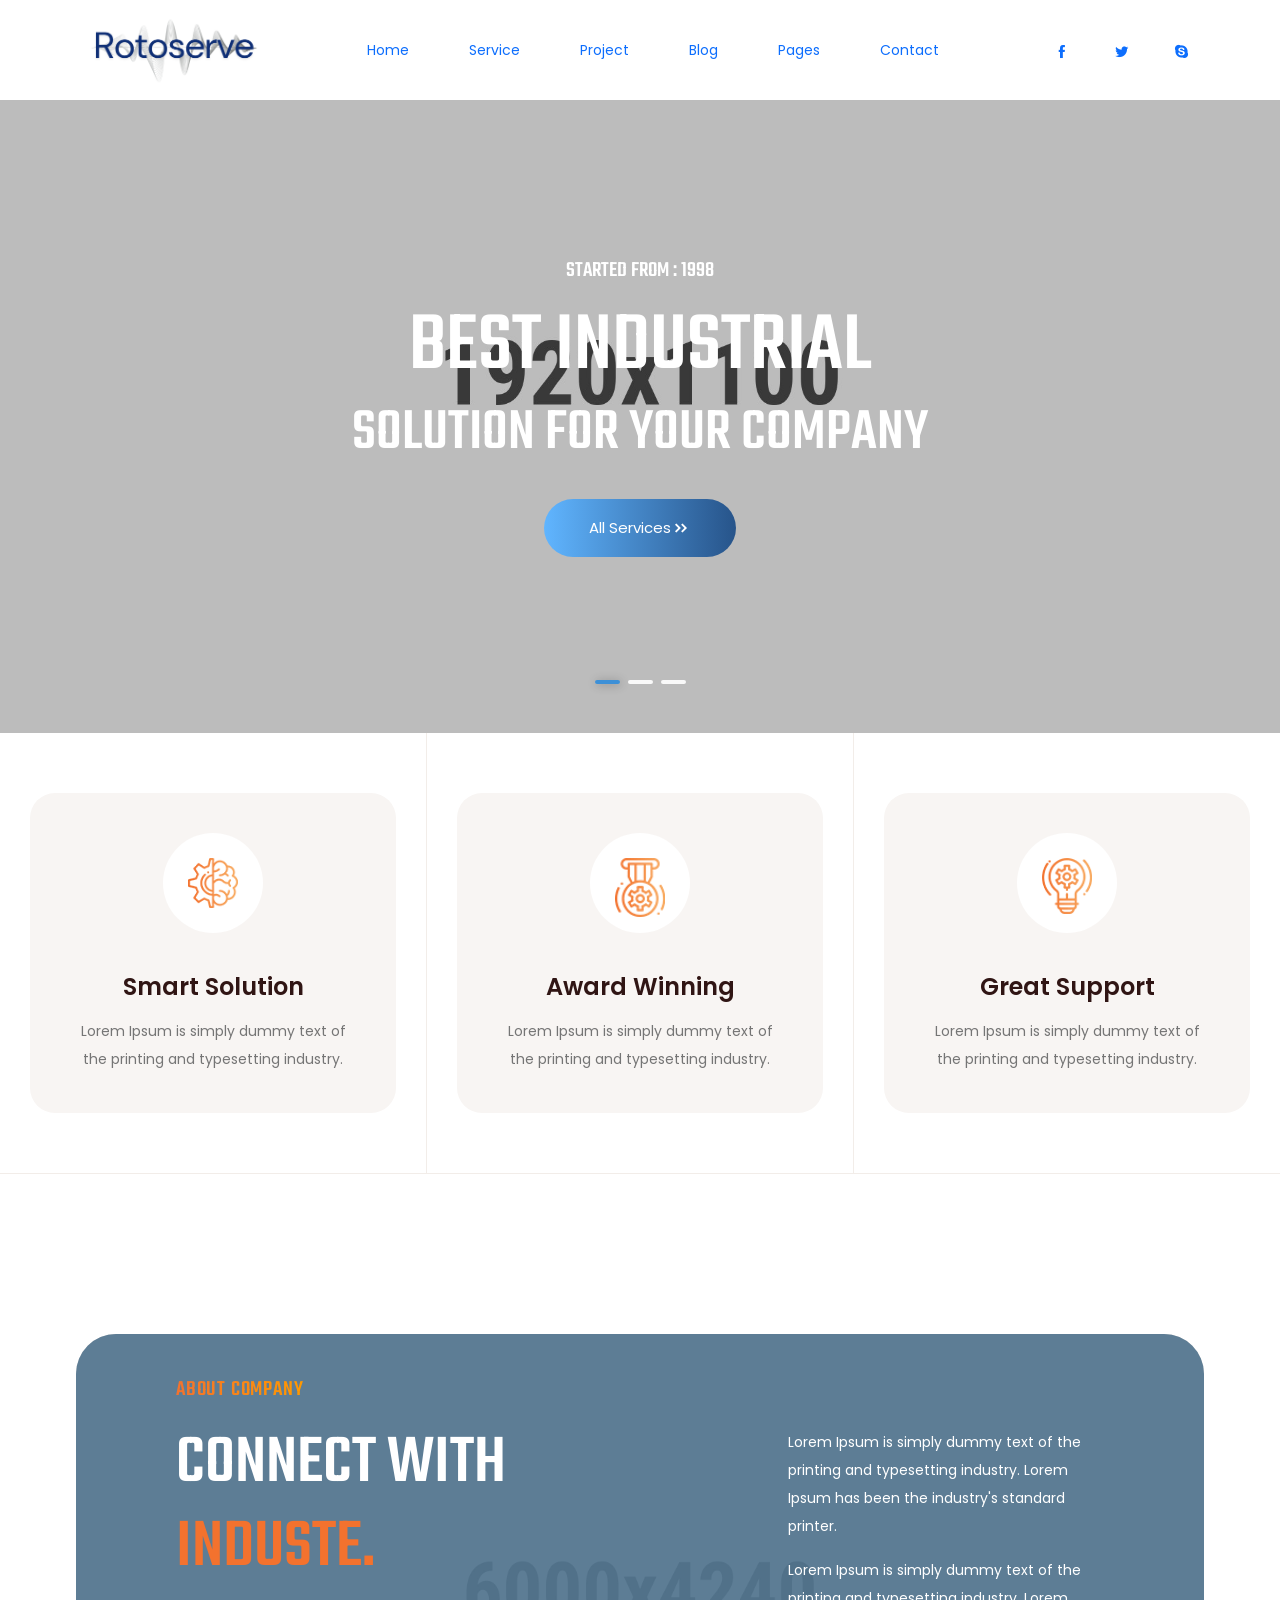
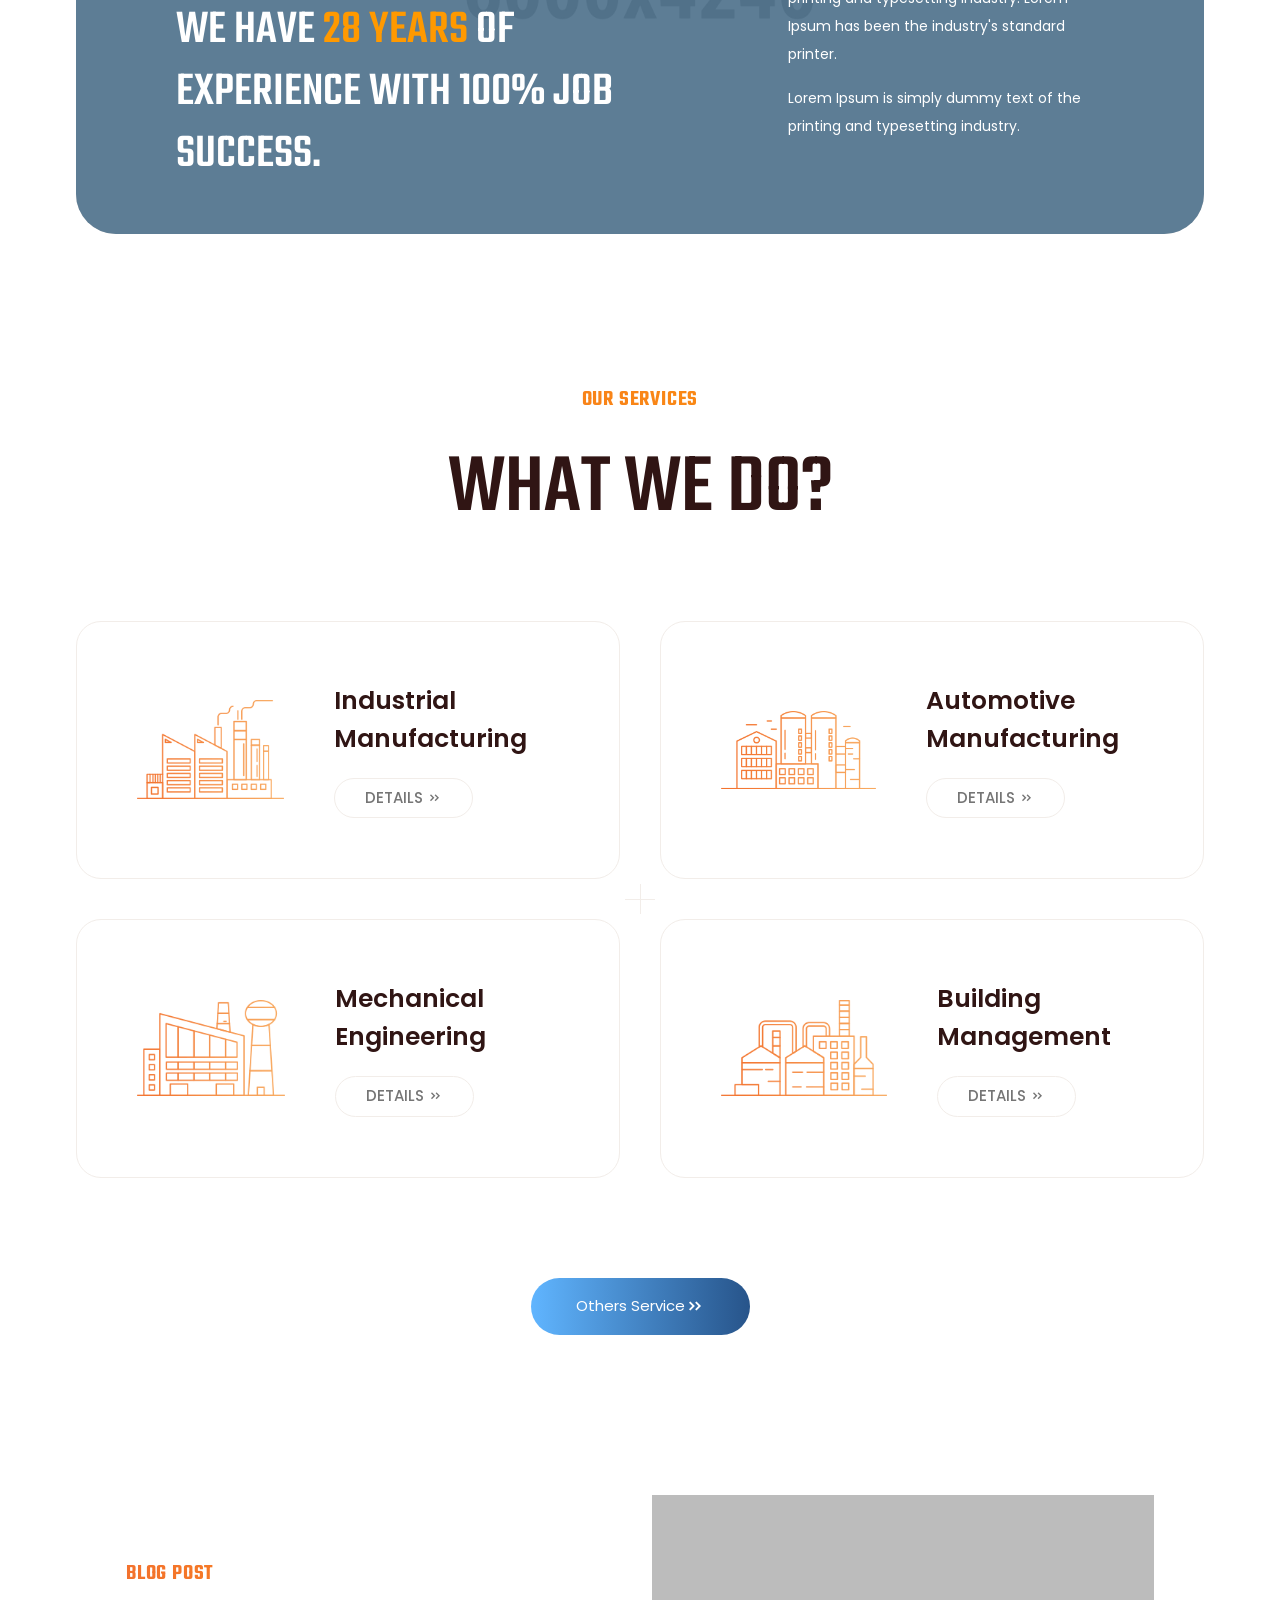
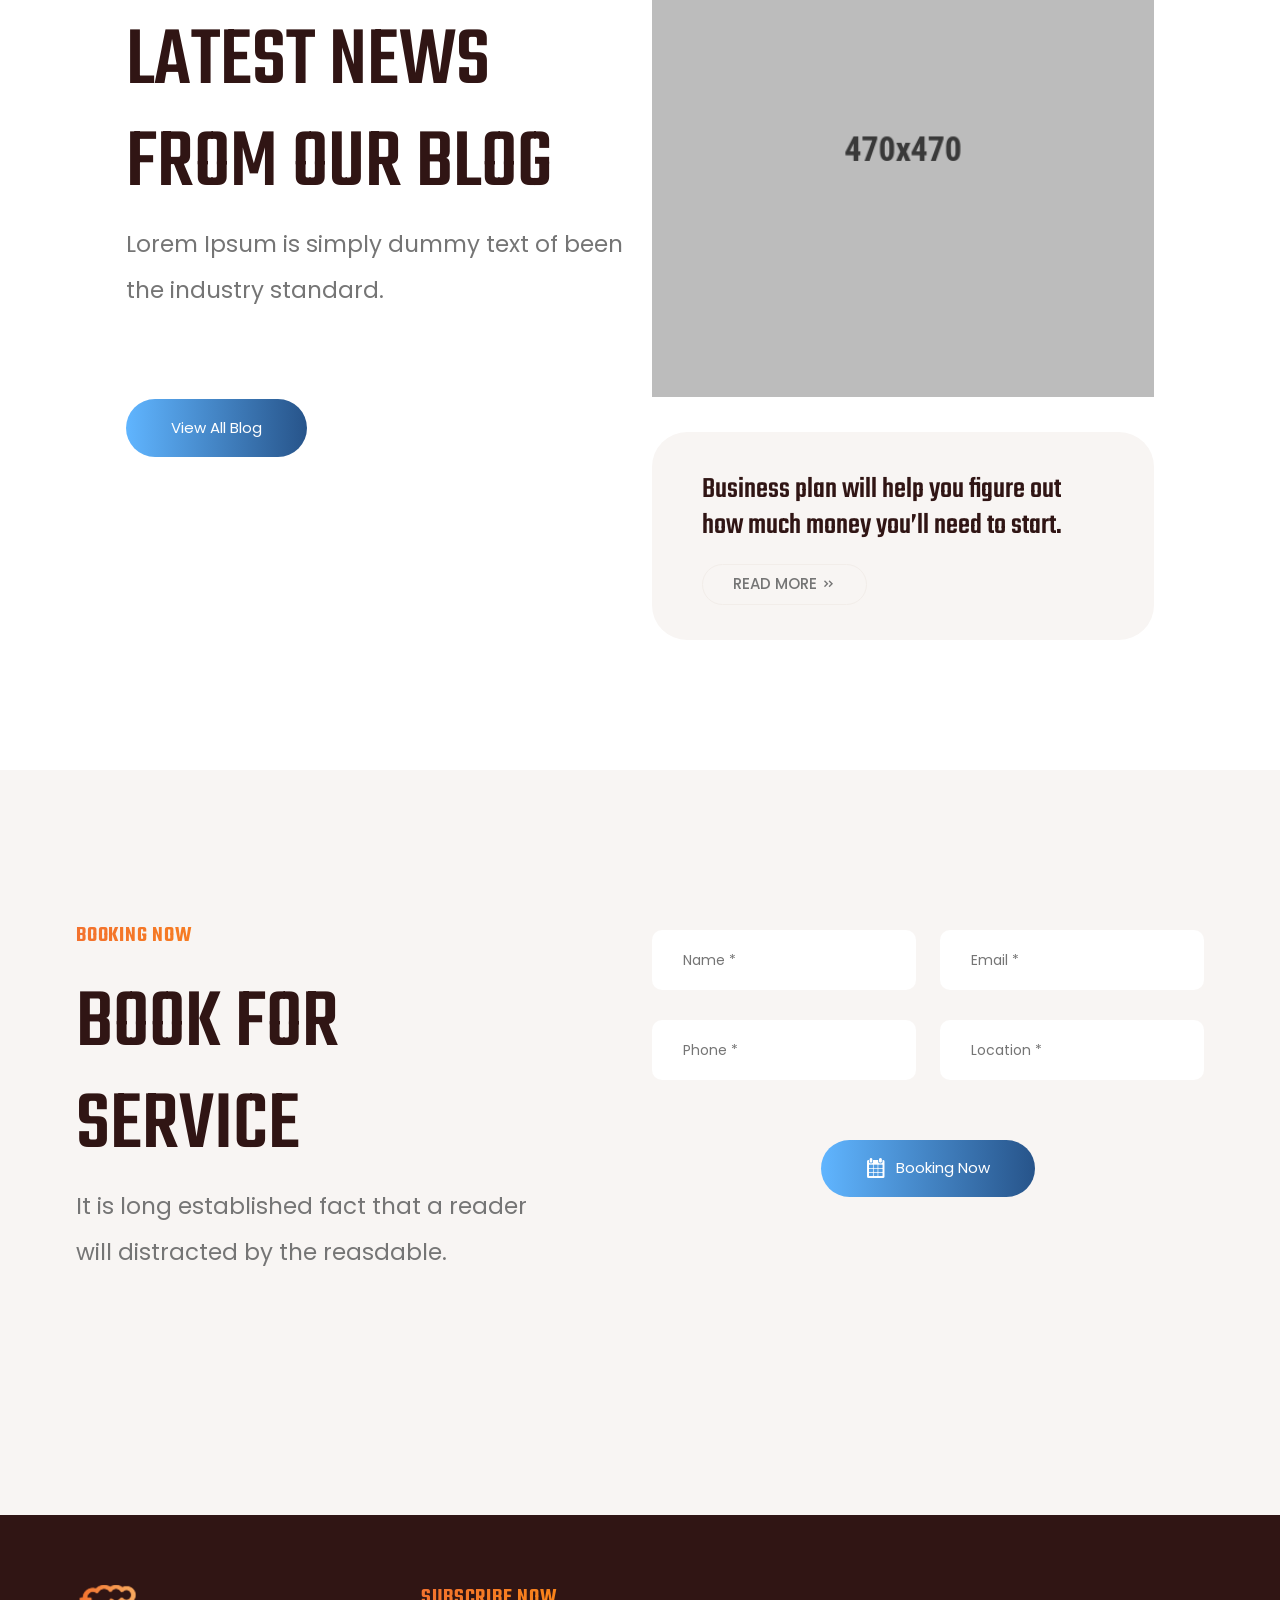
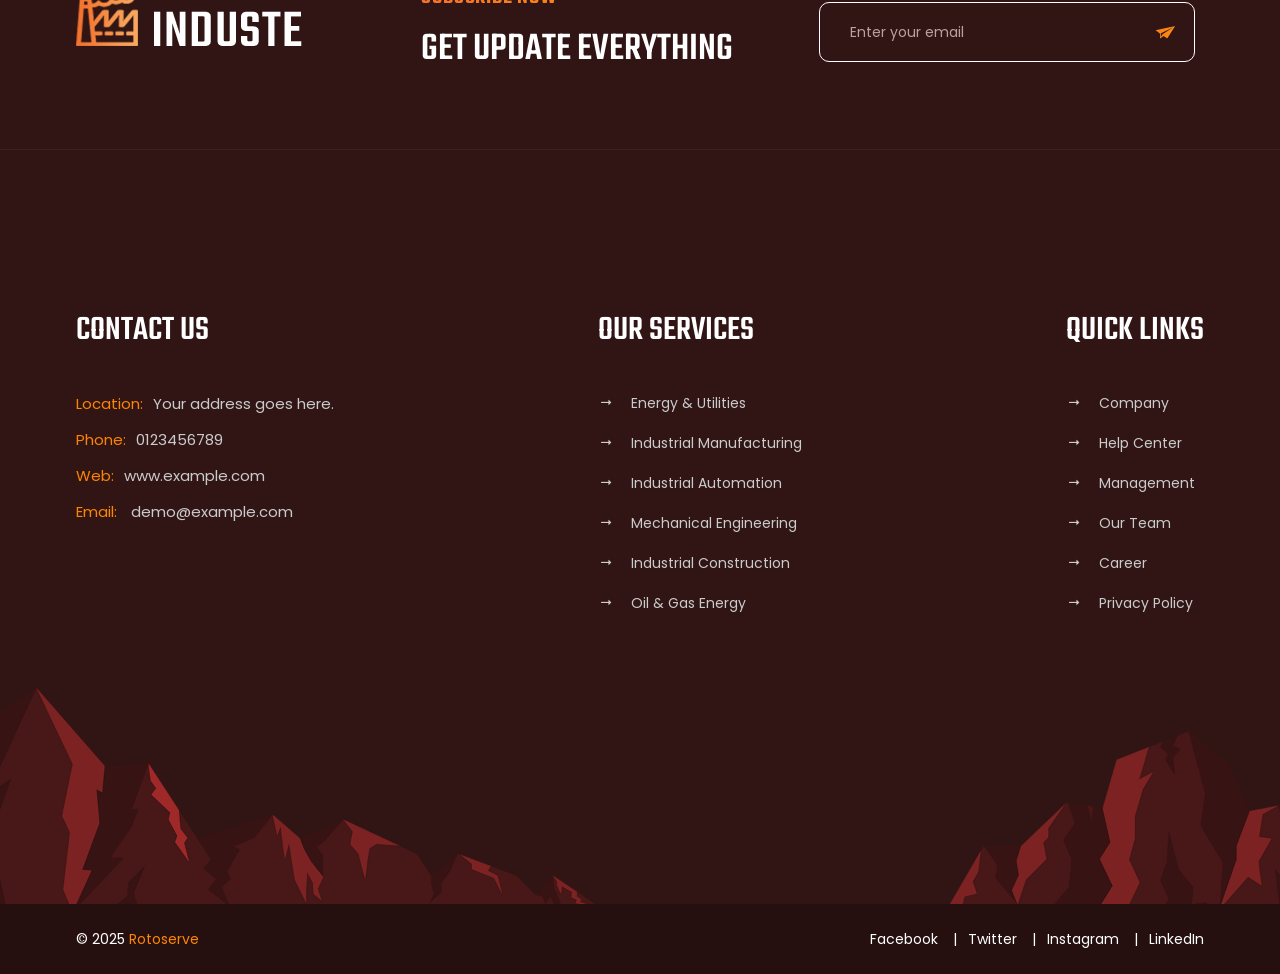
==== index.html @ 91326c7a "1. removed "reccent news" section from footer. 2. removed drop down list from booking section. 3. co" ====
<!DOCTYPE html>
<html lang="zxx">
  <head>
    <meta charset="UTF-8" />
    <meta name="viewport" content="width=device-width, initial-scale=1.0" />
    <meta http-equiv="X-UA-Compatible" content="ie=edge" />
    <title>Industrial & Factory Bootstrap 5 Template</title>

    <!-- ::::::::::::::Favicon icon::::::::::::::-->
    <link
      rel="shortcut icon"
      href="assets/images/favicon.ico"
      type="image/png"
    />

    <!-- Plugin CSS -->
    <link rel="stylesheet" href="assets/css/vendor/icofont.min.css" />
    <link rel="stylesheet" href="assets/css/plugins/swiper-bundle.min.css" />
    <link rel="stylesheet" href="assets/css/plugins/animate.css" />
    <link rel="stylesheet" href="assets/css/plugins/nice-select.css" />
    <link rel="stylesheet" href="assets/css/plugins/venobox.min.css" />
    <link rel="stylesheet" href="assets/css/plugins/aos.min.css" />
    <link rel="stylesheet" href="assets/css/style.css" />
  </head>

  <body>
    <main class="main-wrapper">
      <!-- .....:::::: Start Header Section :::::.... -->
      <header class="header-section d-none d-lg-block">
        <!-- Start Header Top 
            <div class="header-top">
                <div class="container">
                    <div class="row justify-content-between align-items-center">
                        <div class="col-auto">
                                 Start Header Top Left 
                            <div class="header-top-left">
                                <p>Welcome to our company.</p>
                            </div>
                                 End Header Top Left  
                        </div>
                        <div class="col-auto">
                                 Start Header Top Right  
                            <div class="header-top-right">
                                <p> <span class="text">Opening Hours: </span> <span>Mon - Sat </span> || <span>08:00 am
                                        - 05:00 pm</span></p>
                            </div>
                                 End Header Top Right
                        </div>
                    </div>
                </div>
            </div>
                 End Header Top -->

        <!-- Start Header Bottom -->
        <div class="header-bottom sticky-header">
          <div class="container">
            <div class="row justify-content-between align-items-center">
              <div class="col-auto">
                <!-- Start Header Logo -->
                <div class="logo">
                  <a href="index.html"
                    ><img src="assets/images/logo/logo.png" alt=""
                  /></a>
                </div>
                <!-- End Header Logo -->
              </div>
              <div class="col-auto">
                <!-- Start Header Logo -->
                <ul class="header-nav">
                  <li><a href="index.html">Home</a></li>
                  <li class="has-dropdown">
                    <a href="service-list.html">Service</a>
                    <!-- <ul class="submenu">
                      <li><a href="service-list.html">Services</a></li>
                      <li>
                        <a href="service-details.html">Service Details</a>
                      </li>
                    </ul> -->
                  </li>
                  <li class="has-dropdown">
                    <a href="project-list.html">Project</a>
                    <!-- <ul class="submenu">
                      <li><a href="project-list.html">Project</a></li>
                      <li>
                        <a href="project-details.html">Project Details</a>
                      </li>
                    </ul> -->
                  </li>
                  <li class="has-dropdown">
                    <a href="blog-list.html">Blog</a>
                    <!-- <ul class="submenu">
                      <li><a href="blog-list.html">Blog List Full Width</a></li>
                      <li>
                        <a href="blog-list-sidebar-left.html"
                          >Blog List Left Sidebar</a
                        >
                      </li>
                      <li>
                        <a href="blog-list-sidebar-right.html"
                          >Blog List Right Sidebar</a
                        >
                      </li>
                      <li>
                        <a href="blog-details.html">Blog Details Full Width</a>
                      </li>
                      <li>
                        <a href="blog-details-sidebar-left.html"
                          >Blog Details Left Sidebar</a
                        >
                      </li>
                      <li>
                        <a href="blog-details-sidebar-right.html"
                          >Blog Details Right Sidebar</a
                        >
                      </li>
                    </ul> -->
                  </li>
                  <li class="has-dropdown">
                    <a href="#">Pages</a>
                    <!-- <ul class="submenu">
                      <li><a href="404-page.html">404 Page</a></li>
                      <li><a href="price.html">Price</a></li>
                      <li><a href="about.html">About Us</a></li>
                    </ul> -->
                  </li>
                  <li><a href="contact.html">Contact</a></li>
                </ul>
                <!-- End Header Logo -->
              </div>
              <div class="col-auto">
                <!-- Start Header Social Link -->
                <ul class="social-link social-link-white">
                  <li>
                    <a target="_blank" href="https://example.com"
                      ><i class="icofont-facebook"></i
                    ></a>
                  </li>
                  <li>
                    <a target="_blank" href="https://example.com"
                      ><i class="icofont-twitter"></i
                    ></a>
                  </li>
                  <li>
                    <a target="_blank" href="https://example.com"
                      ><i class="icofont-skype"></i
                    ></a>
                  </li>
                </ul>
                <!-- Start Header Social Link -->
              </div>
            </div>
          </div>
        </div>
        <!-- End Header Bottom -->
      </header>
      <!-- .....:::::: End Header Section :::::.... -->

      <!-- .....:::::: Start Mobile Header Section :::::.... -->
      <div class="mobile-header d-block d-lg-none">
        <div class="container">
          <div class="row align-items-center justify-content-between">
            <div class="col">
              <div class="mobile-logo">
                <a href="index.html"
                  ><img src="assets/images/logo/logo.png" alt=""
                /></a>
              </div>
            </div>
            <div class="col">
              <div class="mobile-action-link text-end">
                <a
                  href="#mobile-menu-offcanvas"
                  class="offcanvas-toggle offside-menu"
                  ><i class="icofont-navigation-menu"></i
                ></a>
              </div>
            </div>
          </div>
        </div>
      </div>
      <!-- .....:::::: Start MobileHeader Section :::::.... -->

      <!--  Start Offcanvas Mobile Menu Section -->
      <div
        id="mobile-menu-offcanvas"
        class="offcanvas offcanvas-rightside offcanvas-mobile-menu-section"
      >
        <!-- Start Offcanvas Header -->
        <div class="offcanvas-header text-end">
          <button class="offcanvas-close">
            <i class="icofont-close-line"></i>
          </button>
        </div>
        <!-- End Offcanvas Header -->
        <!-- Start Offcanvas Mobile Menu Wrapper -->
        <div class="offcanvas-mobile-menu-wrapper">
          <!-- Start Mobile Menu  -->
          <div class="mobile-menu-bottom">
            <!-- Start Mobile Menu Nav -->
            <div class="offcanvas-menu">
              <ul>
                <li>
                  <a href="index.html"><span>Home</span></a>
                </li>
                <li>
                  <a href="#"><span>Services</span></a>
                  <ul class="mobile-sub-menu">
                    <li><a href="service-list.html">Service List</a></li>
                    <li><a href="service-details.html">Service Details</a></li>
                  </ul>
                </li>
                <li>
                  <a href="#"><span>Project</span></a>
                  <ul class="mobile-sub-menu">
                    <li><a href="project-list.html">Project List</a></li>
                    <li><a href="project-details.html">Project Details</a></li>
                  </ul>
                </li>
                <li>
                  <a href="#"><span>Blog</span></a>
                  <ul class="mobile-sub-menu">
                    <li><a href="blog-list.html">Blog List Full Width</a></li>
                    <li>
                      <a href="blog-list-sidebar-left.html"
                        >Blog List Left Sidebar</a
                      >
                    </li>
                    <li>
                      <a href="blog-list-sidebar-right.html"
                        >Blog List Right Sidebar</a
                      >
                    </li>
                    <li>
                      <a href="blog-details.html">Blog Details Full Width</a>
                    </li>
                    <li>
                      <a href="blog-details-sidebar-left.html"
                        >Blog Details Left Sidebar</a
                      >
                    </li>
                    <li>
                      <a href="blog-details-sidebar-right.html"
                        >Blog Details Right Sidebar</a
                      >
                    </li>
                  </ul>
                </li>
                <li>
                  <a href="#"><span>Pages</span></a>
                  <ul class="mobile-sub-menu">
                    <li><a href="404-page.html">404 Page</a></li>
                    <li><a href="price.html">Price</a></li>
                    <li><a href="about.html">About Us</a></li>
                  </ul>
                </li>
                <li>
                  <a href="contact.html"><span>Contact</span></a>
                </li>
              </ul>
            </div>
            <!-- End Mobile Menu Nav -->
          </div>
          <!-- End Mobile Menu -->

          <!-- Start Mobile contact Info -->
          <div class="mobile-contact-info text-center">
            <ul class="social-link social-link-white">
              <li>
                <a target="_blank" href="https://example.com"
                  ><i class="icofont-facebook"></i
                ></a>
              </li>
              <li>
                <a target="_blank" href="https://example.com"
                  ><i class="icofont-twitter"></i
                ></a>
              </li>
              <li>
                <a target="_blank" href="https://example.com"
                  ><i class="icofont-skype"></i
                ></a>
              </li>
            </ul>
          </div>
          <!-- End Mobile contact Info -->
        </div>
        <!-- End Offcanvas Mobile Menu Wrapper -->
      </div>
      <!-- ...:::: End Offcanvas Mobile Menu Section:::... -->

      <!-- Offcanvas Overlay -->
      <div class="offcanvas-overlay"></div>

      <!-- .....:::::: Start Hero Section :::::.... -->
      <div class="hero-section">
        <div class="hero-wrapper">
          <!-- Slider main container -->
          <div class="hero-slider-active swiper-container">
            <!-- Additional required wrapper -->
            <div class="swiper-wrapper">
              <!-- Start Hero Single ItemSlides -->
              <div class="hero-slider-single-item swiper-slide">
                <!-- Hero Background -->
                <div class="hero-bg">
                  <img
                    src="assets/images/hero-slider/hero-slider-1.jpg"
                    alt=""
                  />
                </div>
                <!-- Hero Content -->
                <div class="hero-content">
                  <div class="container">
                    <div class="col-xl-8 col-lg-10 offset-lg-1 col-12">
                      <div class="content-box">
                        <h4 class="sup-title">Started FroM : 1998</h4>
                        <h2 class="title">Best industrial</h2>
                        <h3 class="sub-title">SOLUTION FOR YOUR COMPANY</h3>

                        <a
                          href="service-list.html"
                          class="btn btn-lg btn-primary"
                          >All Services
                          <i class="icofont-double-right icon-space-left"></i
                        ></a>
                      </div>
                    </div>
                  </div>
                </div>
              </div>
              <!-- End Hero Single ItemSlides -->
              <!-- Start Hero Single ItemSlides -->
              <div class="hero-slider-single-item swiper-slide">
                <!-- Hero Background -->
                <div class="hero-bg">
                  <img
                    src="assets/images/hero-slider/hero-slider-2.jpg"
                    alt=""
                  />
                </div>
                <!-- Hero Content -->
                <div class="hero-content">
                  <div class="container">
                    <div class="col-xl-8 col-lg-10 offset-lg-1 col-12">
                      <div class="content-box">
                        <h4 class="sup-title">Started FroM : 1998</h4>
                        <h2 class="title">Best industrial</h2>
                        <h3 class="sub-title">SOLUTION FOR YOUR COMPANY</h3>

                        <a
                          href="service-list.html"
                          class="btn btn-lg btn-primary"
                          >All Services
                          <i class="icofont-double-right icon-space-left"></i
                        ></a>
                      </div>
                    </div>
                  </div>
                </div>
              </div>
              <!-- End Hero Single ItemSlides -->
              <!-- Start Hero Single ItemSlides -->
              <div class="hero-slider-single-item swiper-slide">
                <!-- Hero Background -->
                <div class="hero-bg">
                  <img
                    src="assets/images/hero-slider/hero-slider-3.jpg"
                    alt=""
                  />
                </div>
                <!-- Hero Content -->
                <div class="hero-content">
                  <div class="container">
                    <div class="col-xl-8 col-lg-10 offset-lg-1 col-12">
                      <div class="content-box">
                        <h4 class="sup-title">Started FroM : 1998</h4>
                        <h2 class="title">Best industrial</h2>
                        <h3 class="sub-title">SOLUTION FOR YOUR COMPANY</h3>

                        <a
                          href="service-list.html"
                          class="btn btn-lg btn-primary"
                          >All Services
                          <i class="icofont-double-right icon-space-left"></i
                        ></a>
                      </div>
                    </div>
                  </div>
                </div>
              </div>
              <!-- End Hero Single ItemSlides -->
            </div>
            <!-- If we need pagination -->
            <div class="swiper-pagination"></div>
          </div>
        </div>
      </div>
      <!-- .....:::::: End Hero Section :::::.... -->

      <!-- .....:::::: Start Promo Section :::::.... -->
      <div class="promo-section">
        <div class="promo-wrapper">
          <!-- Start Single Promo Singel Item -->
          <div class="promo-single-item">
            <div class="box">
              <div class="icon">
                <img src="assets/images/icons/promo-icon-1.png" alt="" />
              </div>
              <div class="content">
                <h4 class="title">Smart Solution</h4>
                <p>
                  Lorem Ipsum is simply dummy text of the printing and
                  typesetting industry.
                </p>
              </div>
            </div>
          </div>
          <!-- End Single Promo Singel Item -->
          <!-- Start Single Promo Singel Item -->
          <div class="promo-single-item">
            <div class="box">
              <div class="icon">
                <img src="assets/images/icons/promo-icon-2.png" alt="" />
              </div>
              <div class="content">
                <h4 class="title">Award Winning</h4>
                <p>
                  Lorem Ipsum is simply dummy text of the printing and
                  typesetting industry.
                </p>
              </div>
            </div>
          </div>
          <!-- End Single Promo Singel Item -->
          <!-- Start Single Promo Singel Item -->
          <div class="promo-single-item">
            <div class="box">
              <div class="icon">
                <img src="assets/images/icons/promo-icon-3.png" alt="" />
              </div>
              <div class="content">
                <h4 class="title">Great Support</h4>
                <p>
                  Lorem Ipsum is simply dummy text of the printing and
                  typesetting industry.
                </p>
              </div>
            </div>
          </div>
          <!-- End Single Promo Singel Item -->
        </div>
      </div>
      <!-- .....:::::: End Promo Section :::::.... -->

      <!-- .....:::::: Start About-Display Section :::::.... -->
      <div class="about-display-section section-top-space">
        <div class="about-display-wrapper">
          <div class="container">
            <div class="box">
              <!-- Start About Display Background -->
              <div class="image">
                <img
                  src="assets/images/background/about-display-bg.jpg"
                  alt=""
                />
              </div>
              <!-- End About Display Background -->

              <!-- Start About Display Inner Content -->
              <div class="content">
                <div class="left">
                  <h4 class="sup-title text-gradient">ABOUT COMPANY</h4>
                  <h2 class="title">
                    CONNECT WITH
                    <span class="orange-text-marker-dark">INDUSTE.</span>
                  </h2>
                  <h3 class="sub-title">
                    WE HAVE
                    <span class="orange-text-marker-light">28 YEARS</span> OF
                    EXPERIENCE with 100% job success.
                  </h3>
                </div>
                <div class="right">
                  <p>
                    Lorem Ipsum is simply dummy text of the printing and
                    typesetting industry. Lorem Ipsum has been the industry's
                    standard printer.
                  </p>
                  <p>
                    Lorem Ipsum is simply dummy text of the printing and
                    typesetting industry. Lorem Ipsum has been the industry's
                    standard printer.
                  </p>
                  <p>
                    Lorem Ipsum is simply dummy text of the printing and
                    typesetting industry.
                  </p>
                </div>
              </div>
              <!-- End About Display Inner Content -->
            </div>
          </div>
        </div>
      </div>
      <!-- .....:::::: End About-Display Section :::::.... -->

      <!-- .....:::::: Start Service Display Section :::::.... -->
      <div class="service-display-section section-top-space">
        <div class="container">
          <div class="row">
            <div class="col-12">
              <!-- Start Section Content -->
              <div class="section-content section-content-space text-center">
                <h4 class="title-tag text-gradient">OUR SERVICES</h4>
                <h2 class="title">WHAT WE DO?</h2>
              </div>
              <!-- End Section Content -->
            </div>
          </div>

          <div class="service-display-wrapper">
            <div class="row">
              <div class="col-12 service-plus-icon-seperator">
                <!-- Start Service Single Item -->
                <div class="service-single-item">
                  <div class="icon">
                    <img
                      class="img-fluid"
                      src="assets/images/icons/service-icon-1.png"
                      alt=""
                    />
                  </div>
                  <div class="content">
                    <h4 class="title">Industrial Manufacturing</h4>
                    <a
                      href="service-details.html"
                      class="btn btn-sm btn-outline-primary text-uppercase"
                    >
                      <span
                        >details
                        <i class="icofont-double-right icon-space-left"></i
                      ></span>
                    </a>
                  </div>
                </div>
                <!-- End Service Single Item -->
                <!-- Start Service Single Item -->
                <div class="service-single-item">
                  <div class="icon">
                    <img
                      class="img-fluid"
                      src="assets/images/icons/service-icon-2.png"
                      alt=""
                    />
                  </div>
                  <div class="content">
                    <h4 class="title">Automotive Manufacturing</h4>
                    <a
                      href="service-details.html"
                      class="btn btn-sm btn-outline-primary text-uppercase"
                    >
                      <span
                        >details
                        <i class="icofont-double-right icon-space-left"></i
                      ></span>
                    </a>
                  </div>
                </div>
                <!-- End Service Single Item -->
                <!-- Start Service Single Item -->
                <div class="service-single-item">
                  <div class="icon">
                    <img
                      class="img-fluid"
                      src="assets/images/icons/service-icon-3.png"
                      alt=""
                    />
                  </div>
                  <div class="content">
                    <h4 class="title">Mechanical Engineering</h4>
                    <a
                      href="service-details.html"
                      class="btn btn-sm btn-outline-primary text-uppercase"
                    >
                      <span
                        >details
                        <i class="icofont-double-right icon-space-left"></i
                      ></span>
                    </a>
                  </div>
                </div>
                <!-- End Service Single Item -->
                <!-- Start Service Single Item -->
                <div class="service-single-item">
                  <div class="icon">
                    <img
                      class="img-fluid"
                      src="assets/images/icons/service-icon-4.png"
                      alt=""
                    />
                  </div>
                  <div class="content">
                    <h4 class="title">Building Management</h4>
                    <a
                      href="service-details.html"
                      class="btn btn-sm btn-outline-primary text-uppercase"
                    >
                      <span
                        >details
                        <i class="icofont-double-right icon-space-left"></i
                      ></span>
                    </a>
                  </div>
                </div>
                <!-- End Service Single Item -->
              </div>
            </div>
            <div class="row">
              <div class="col text-center p-t-100">
                <a href="service-list.html" class="btn btn-lg btn-primary"
                  >Others Service
                  <i class="icofont-double-right icon-space-left"></i
                ></a>
              </div>
            </div>
          </div>
        </div>
      </div>
      <!-- .....:::::: End Service Display Section :::::.... -->

      <!-- .....:::::: Start Working-Process Display Section :::::.... -->
      <!-- <div
        class="working-process-display-section section-top-space section-inner-gap section-inner-bg pos-relative overflow-hidden"
      >
        <div class="working-process-shape"></div>
        <div class="container">
          <div class="row">
            <div class="col-12">
               Start Section Content 
              <div class="section-content mb-0 mb-md-6">
                <h4 class="title-tag text-gradient">WORKING PROCESS</h4>
                <h2 class="title">HOW IT WORKS?</h2>
              </div>
               End Section Content 
            </div>
            <div class="working-process-display-wrapper">
              <div class="row">
                <div class="col-12">
                   Start Working Process Single Item 
                  <div class="working-process-single-item pos-absolute">
                    <div class="box">
                      <div class="icon">
                        <img
                          class="img-fluid"
                          src="assets/images/icons/working-process-icon-1.png"
                          alt=""
                        />
                      </div>
                      <div class="content">
                        <h3 class="title">Planing</h3>
                      </div>
                    </div>
                  </div>
                   End Working Process Single Item 

                   Start Working Process Single Item 
                  <div class="working-process-single-item pos-absolute">
                    <div class="box">
                      <div class="icon">
                        <img
                          class="img-fluid"
                          src="assets/images/icons/working-process-icon-2.png"
                          alt=""
                        />
                      </div>
                      <div class="content">
                        <h3 class="title">Development</h3>
                      </div>
                    </div>
                  </div>
                   End Working Process Single Item 

                   Start Working Process Single Item 
                  <div class="working-process-single-item pos-absolute">
                    <div class="box">
                      <div class="icon">
                        <img
                          class="img-fluid"
                          src="assets/images/icons/working-process-icon-3.png"
                          alt=""
                        />
                      </div>
                      <div class="content">
                        <h3 class="title">Launch</h3>
                      </div>
                    </div>
                  </div>
                   End Working Process Single Item 

                   Work Processing Arrow 
                  <div class="working-process-display-arrow arrow-1">
                    <img
                      src="assets/images/icons/working-process-arrow-1.png"
                      alt=""
                    />
                  </div>
                  <div class="working-process-display-arrow arrow-2">
                    <img
                      src="assets/images/icons/working-process-arrow-2.png"
                      alt=""
                    />
                  </div>
                </div>
              </div>
            </div>
            <div class="video-wrapper">
              <div class="row">
                <div class="col-12 text-end">
                  <div class="video-btn">
                    <a
                      class="wave-btn video-play-btn"
                      href="https://youtu.be/MKjhBO2xQzg"
                      data-autoplay="true"
                      data-vbtype="video"
                    >
                      <span class="icon"
                        ><i class="icofont-ui-play text-gradient"></i
                      ></span>
                    </a>
                    <div class="text">
                      Watch 2 min <br />
                      Intro Video.
                    </div>
                  </div>
                </div>
              </div>
            </div>
          </div>
        </div>
      </div> -->
      <!-- .....:::::: End Working-Process Display Section :::::.... -->

      <!-- .....:::::: Start Counter Display Section :::::.... 
      <div class="counter-display-section section-top-space">
        <div class="container">
          <div class="counter-wrapper">
             Start Counter Single Item 
            <div class="counter-single-item">
              <div class="icon">
                <img src="assets/images/icons/sm-user-icon.png" alt="" />
              </div>
              <div class="content">
                <h2 class="number"><span class="counter">2,589</span></h2>
                <span class="text">Happy Clients</span>
              </div>
            </div>
             End Counter Single Item 
             Start Counter Single Item 
            <div class="counter-single-item">
              <div class="icon">
                <img src="assets/images/icons/sm-gear-icon.png" alt="" />
              </div>
              <div class="content">
                <h2 class="number"><span class="counter">589</span>K</h2>
                <span class="text">Projects Done</span>
              </div>
            </div>
             End Counter Single Item 
             Start Counter Single Item 
            <div class="counter-single-item">
              <div class="icon">
                <img src="assets/images/icons/sm-coffee-icon.png" alt="" />
              </div>
              <div class="content">
                <h2 class="number"><span class="counter">3,462</span></h2>
                <span class="text">Cup of coffee</span>
              </div>
            </div>
            End Counter Single Item 

              Colum Separator 
            <div class="separator"></div>
            <div class="separator"></div>
          </div>
        </div>
      </div>
       .....:::::: End Counter Display Section :::::.... -->

      <!-- .....:::::: Start Project Display Section :::::.... 
      <div class="project-display-section section-top-space section-fluid">
        <div class="container-fluid">
          <div class="row">
            <div class="col-12">
               Start Section Content 
              <div class="section-content section-content-space text-center">
                <h4 class="title-tag text-gradient">OUR PORTFOLIO</h4>
                <h2 class="title">SOME PROJECT’S</h2>
              </div>
               End Section Content 
            </div>
          </div>
          <div class="project-display-wrapper pos-relative">
            <div class="row">
              <div class="col-12">
                <div class="default-slider default-arrow">
                   Slider main container 
                  <div class="swiper-container">
                     Additional required wrapper 
                    <div class="swiper-wrapper">
                       Slides 
                       Start Project Display Single Item  
                      <div
                        class="default-slider-item project-display-single-item swiper-slide"
                      >
                        <div class="image">
                          <img
                            src="assets/images/project/project-display-1.png"
                            alt=""
                          />
                        </div>
                        <div class="content">
                          <h3 class="title">Power Systems</h3>
                          <span class="catagory">factory / industry</span>
                          <a href="project-details.html"
                            ><img
                              class="img-fluid"
                              src="assets/images/icons/right-arrow.png"
                              alt=""
                          /></a>
                        </div>
                      </div>
                       End Project Display Single Item  
                       Start Project Display Single Item  
                      <div
                        class="default-slider-item project-display-single-item swiper-slide"
                      >
                        <div class="image">
                          <img
                            src="assets/images/project/project-display-2.png"
                            alt=""
                          />
                        </div>
                        <div class="content">
                          <h3 class="title">Power Systems</h3>
                          <span class="catagory">factory / industry</span>
                          <a href="project-details.html"
                            ><img
                              class="img-fluid"
                              src="assets/images/icons/right-arrow.png"
                              alt=""
                          /></a>
                        </div>
                      </div>
                       End Project Display Single Item  
                       Start Project Display Single Item  
                      <div
                        class="default-slider-item project-display-single-item swiper-slide"
                      >
                        <div class="image">
                          <img
                            src="assets/images/project/project-display-3.png"
                            alt=""
                          />
                        </div>
                        <div class="content">
                          <h3 class="title">Power Systems</h3>
                          <span class="catagory">factory / industry</span>
                          <a href="project-details.html"
                            ><img
                              class="img-fluid"
                              src="assets/images/icons/right-arrow.png"
                              alt=""
                          /></a>
                        </div>
                      </div>
                       End Project Display Single Item  
                       Start Project Display Single Item  
                      <div
                        class="default-slider-item project-display-single-item swiper-slide"
                      >
                        <div class="image">
                          <img
                            src="assets/images/project/project-display-4.png"
                            alt=""
                          />
                        </div>
                        <div class="content">
                          <h3 class="title">Power Systems</h3>
                          <span class="catagory">factory / industry</span>
                          <a href="project-details.html"
                            ><img
                              class="img-fluid"
                              src="assets/images/icons/right-arrow.png"
                              alt=""
                          /></a>
                        </div>
                      </div>
                       End Project Display Single Item  
                    </div>
                  </div>
                   If we need navigation buttons 
                  <div class="swiper-button-prev"></div>
                  <div class="swiper-button-next"></div>
                </div>
              </div>
            </div>
          </div>

          <div class="col text-center p-t-100">
            <a href="project-list.html" class="btn btn-lg btn-primary"
              >All Projects<i class="icofont-double-right icon-space-left"></i
            ></a>
          </div>
        </div>
      </div>
       .....:::::: End Project Display Section :::::.... -->

      <!-- .....:::::: Start Testimonial Display Section :::::.... 
      <div
        class="testimonial-display-section section-top-space section-inner-gap section-inner-bg section-fluid pos-relative"
      >
        <div class="container">
          <div class="row">
            <div class="col-xxl-5">
               Start Section Content 
              <div
                class="section-content section-content-space text-center text-xxl-start"
              >
                <h4 class="title-tag text-gradient">happy customer</h4>
                <h2 class="title title-dash">SAY ABOUT US.</h2>
              </div>
               End Section Content 

              <div class="tab-content">
                <div
                  class="testimonial-single-item tab-pane fade show active"
                  id="testimonial-1"
                  role="tabpanel"
                >
                  <div class="content">
                    <p class="text">
                      It is a long established fact that a reader will
                      distracted by the reasdable and content page looking at it
                      and ayout the point using is that normal distribution of
                      letters.
                    </p>

                    <h2 class="name">Tonya Anderson</h2>
                    <span class="designation">CEO OF INDUSTE, USA</span>
                  </div>
                </div>
                <div
                  class="testimonial-single-item tab-pane fade"
                  id="testimonial-2"
                  role="tabpanel"
                >
                  <div class="content">
                    <p class="text">
                      It is a long established fact that a reader will
                      distracted by the reasdable and content page looking at it
                      and ayout the point using is that normal distribution of
                      letters.
                    </p>

                    <h2 class="name">Kevin L. Davis</h2>
                    <span class="designation">CEO OF INDUSTE, USA</span>
                  </div>
                </div>
                <div
                  class="testimonial-single-item tab-pane fade"
                  id="testimonial-3"
                  role="tabpanel"
                >
                  <div class="content">
                    <p class="text">
                      It is a long established fact that a reader will
                      distracted by the reasdable and content page looking at it
                      and ayout the point using is that normal distribution of
                      letters.
                    </p>

                    <h2 class="name">Todd A. Hogan</h2>
                    <span class="designation">CEO OF INDUSTE, USA</span>
                  </div>
                </div>
                <div
                  class="testimonial-single-item tab-pane fade"
                  id="testimonial-4"
                  role="tabpanel"
                >
                  <div class="content">
                    <p class="text">
                      It is a long established fact that a reader will
                      distracted by the reasdable and content page looking at it
                      and ayout the point using is that normal distribution of
                      letters.
                    </p>

                    <h2 class="name">Harold S. Powers</h2>
                    <span class="designation">CEO OF INDUSTE, USA</span>
                  </div>
                </div>
                <div
                  class="testimonial-single-item tab-pane fade"
                  id="testimonial-5"
                  role="tabpanel"
                >
                  <div class="content">
                    <p class="text">
                      It is a long established fact that a reader will
                      distracted by the reasdable and content page looking at it
                      and ayout the point using is that normal distribution of
                      letters.
                    </p>

                    <h2 class="name">Adriana M. Hennessy</h2>
                    <span class="designation">CEO OF INDUSTE, USA</span>
                  </div>
                </div>
                <div
                  class="testimonial-single-item tab-pane fade"
                  id="testimonial-6"
                  role="tabpanel"
                >
                  <div class="content">
                    <p class="text">
                      It is a long established fact that a reader will
                      distracted by the reasdable and content page looking at it
                      and ayout the point using is that normal distribution of
                      letters.
                    </p>

                    <h2 class="name">Paula M. Miller</h2>
                    <span class="designation">CEO OF INDUSTE, USA</span>
                  </div>
                </div>
                <div
                  class="testimonial-single-item tab-pane fade"
                  id="testimonial-7"
                  role="tabpanel"
                >
                  <div class="content">
                    <p class="text">
                      It is a long established fact that a reader will
                      distracted by the reasdable and content page looking at it
                      and ayout the point using is that normal distribution of
                      letters.
                    </p>

                    <h2 class="name">Nicky F. Eickhoff</h2>
                    <span class="designation">CEO OF INDUSTE, USA</span>
                  </div>
                </div>
              </div>
            </div>
            <div class="col-xl-6 offset-lg-1 d-none d-xxl-block">
              <div class="quite-icon">
                <img src="assets/images/icons/quotation-orange.png" alt="" />
              </div>
            </div>
          </div>
        </div>
        <ul class="testimonial-tab nav nav-tabs" role="tablist">
          <li
            class="nav-item textimonial-curve-border textimonial-curve-border-outside"
          >
            <button
              class="nav-link active"
              data-bs-toggle="tab"
              data-bs-target="#testimonial-1"
            >
              <img
                src="assets/images/testimonial/testimonial-person-1.png"
                alt=""
              />
            </button>
            <button
              class="nav-link"
              data-bs-toggle="tab"
              data-bs-target="#testimonial-3"
            >
              <img
                src="assets/images/testimonial/testimonial-person-3.png"
                alt=""
              />
            </button>
            <button
              class="nav-link"
              data-bs-toggle="tab"
              data-bs-target="#testimonial-7"
            >
              <img
                src="assets/images/testimonial/testimonial-person-7.png"
                alt=""
              />
            </button>
          </li>

          <li
            class="nav-item textimonial-curve-border textimonial-curve-border-center"
          >
            <button
              class="nav-link"
              data-bs-toggle="tab"
              data-bs-target="#testimonial-2"
            >
              <img
                src="assets/images/testimonial/testimonial-person-2.png"
                alt=""
              />
            </button>
            <button
              class="nav-link"
              data-bs-toggle="tab"
              data-bs-target="#testimonial-6"
            >
              <img
                src="assets/images/testimonial/testimonial-person-6.png"
                alt=""
              />
            </button>
          </li>

          <li
            class="nav-item textimonial-curve-border textimonial-curve-border-inside"
          >
            <button
              class="nav-link"
              data-bs-toggle="tab"
              data-bs-target="#testimonial-4"
            >
              <img
                src="assets/images/testimonial/testimonial-person-4.png"
                alt=""
              />
            </button>
            <button
              class="nav-link"
              data-bs-toggle="tab"
              data-bs-target="#testimonial-5"
            >
              <img
                src="assets/images/testimonial/testimonial-person-5.png"
                alt=""
              />
            </button>
          </li>
        </ul>
      </div>
       .....:::::: End Testimonial Display Section :::::.... -->

      <!-- .....:::::: Start Client Logo Display Section :::::.... 
      <div class="client-logo-display-section section-top-space">
        <div class="client-logo-display-wrapper">
          <div class="container">
            <div class="row">
              <div class="col-12">
                <div class="client-logo-slider border-bottom-thick p-b-160">
                   Slider main container 
                  <div class="swiper-container">
                     Additional required wrapper 
                    <div class="swiper-wrapper">
                       Slides 
                       Start Client Logo Single Item  
                      <div class="client-logo-display-single-item swiper-slide">
                        <a href="blog-details.html" class="image">
                          <img
                            class="img-fluid"
                            src="assets/images/company-logo/company-logo-1.png"
                            alt=""
                          />
                        </a>
                      </div>
                       End Client Logo Single Item  

                       Start Client Logo Single Item  
                      <div class="client-logo-display-single-item swiper-slide">
                        <a href="#" class="image">
                          <img
                            class="img-fluid"
                            src="assets/images/company-logo/company-logo-2.png"
                            alt=""
                          />
                        </a>
                      </div>
                       End Client Logo Single Item  

                       Start Client Logo Single Item  
                      <div class="client-logo-display-single-item swiper-slide">
                        <a href="#" class="image">
                          <img
                            class="img-fluid"
                            src="assets/images/company-logo/company-logo-3.png"
                            alt=""
                          />
                        </a>
                      </div>
                       End Client Logo Single Item  

                       Start Client Logo Single Item  
                      <div class="client-logo-display-single-item swiper-slide">
                        <a href="#" class="image">
                          <img
                            class="img-fluid"
                            src="assets/images/company-logo/company-logo-4.png"
                            alt=""
                          />
                        </a>
                      </div>
                       End Client Logo Single Item  

                       Start Client Logo Single Item  
                      <div class="client-logo-display-single-item swiper-slide">
                        <a href="#" class="image">
                          <img
                            class="img-fluid"
                            src="assets/images/company-logo/company-logo-5.png"
                            alt=""
                          />
                        </a>
                      </div>
                       End Client Logo Single Item  

                       Start Client Logo Single Item  
                      <div class="client-logo-display-single-item swiper-slide">
                        <a href="#" class="image">
                          <img
                            class="img-fluid"
                            src="assets/images/company-logo/company-logo-6.png"
                            alt=""
                          />
                        </a>
                      </div>
                       End Client Logo Single Item  

                       Start Client Logo Single Item  
                      <div class="client-logo-display-single-item swiper-slide">
                        <a href="#" class="image">
                          <img
                            class="img-fluid"
                            src="assets/images/company-logo/company-logo-6.png"
                            alt=""
                          />
                        </a>
                      </div>
                       End Client Logo Single Item  
                    </div>
                  </div>
                </div>
              </div>
            </div>
          </div>
        </div>
      </div>
       .....:::::: End Client Logo Display Section :::::.... -->

      <!-- .....:::::: Start Blog Feed Display Section :::::.... -->
      <div class="blog-feed-display-section section-top-space section-fluid">
        <div class="container-fluid">
          <div class="row align-items-center">
            <div class="col-xxl-4 col-xl-6">
              <!-- Start Section Content -->
              <div class="section-content section-content-space">
                <h4 class="title-tag text-gradient">BLOG POST</h4>
                <h2 class="title">LATEST NEWS FROM OUR BLOG</h2>
                <p>
                  Lorem Ipsum is simply dummy text of been the industry
                  standard.
                </p>

                <a href="blog-list.html" class="btn btn-lg btn-primary"
                  >View All Blog</a
                >
              </div>
              <!-- End Section Content -->
            </div>

            <div class="col-xxl-8 col-xl-6">
              <div class="blog-feed-slider">
                <!-- Slider main container -->
                <div class="swiper-container">
                  <!-- Additional required wrapper -->
                  <div class="swiper-wrapper">
                    <!-- Slides -->
                    <!-- Start Blog Feed Single Item  -->
                    <div class="blog-feed-slider-single-item swiper-slide">
                      <a href="blog-details.html" class="image">
                        <img
                          src="assets/images/blog/blog-list-img-1.png"
                          alt=""
                        />
                      </a>

                      <div class="content">
                        <ul class="blog-meta meta-box">
                          <!--<li>
                            <a href="#" class="date icon-space-right"
                              ><i class="icofont-ui-calendar"></i>
                              <span class="text">03.02.2021</span></a
                            >
                          </li>
                          <li>
                            <a href="#" class="like icon-space-right"
                              ><i class="icofont-heart"></i
                              ><span class="text">08K</span></a
                            >
                          </li>
                          <li>
                            <a href="#" class="comment icon-space-right"
                              ><i class="icofont-comment"></i
                              ><span class="text">15K</span></a
                            >
                          </li>-->
                        </ul>

                        <h3 class="title">
                          <a href="blog-details.html"
                            >Business plan will help you figure out how much
                            money you’ll need to start.</a
                          >
                        </h3>

                        <a
                          href="blog-details.html"
                          class="btn btn-sm btn-outline-primary text-uppercase"
                        >
                          <span
                            >read more
                            <i class="icofont-double-right icon-space-left"></i
                          ></span>
                        </a>
                      </div>
                    </div>
                    <!-- End Blog Feed Single Item  -->
                    <!-- Start Blog Feed Single Item  -->
                    <div class="blog-feed-slider-single-item swiper-slide">
                      <a href="blog-details.html" class="image">
                        <img
                          src="assets/images/blog/blog-list-img-2.png"
                          alt=""
                        />
                      </a>

                      <div class="content">
                        <ul class="blog-meta meta-box">
                          <!--<li>
                            <a href="#" class="date icon-space-right"
                              ><i class="icofont-ui-calendar"></i>
                              <span class="text">03.02.2021</span></a
                            >
                          </li>
                          <li>
                            <a href="#" class="like icon-space-right"
                              ><i class="icofont-heart"></i
                              ><span class="text">08K</span></a
                            >
                          </li>
                          <li>
                            <a href="#" class="comment icon-space-right"
                              ><i class="icofont-comment"></i
                              ><span class="text">15K</span></a
                            >
                          </li>-->
                        </ul>

                        <h3 class="title">
                          <a href="blog-details.html"
                            >The Truth About Power Is About To Be Revealed.</a
                          >
                        </h3>

                        <a
                          href="blog-details.html"
                          class="btn btn-sm btn-outline-primary text-uppercase"
                        >
                          <span
                            >read more
                            <i class="icofont-double-right icon-space-left"></i
                          ></span>
                        </a>
                      </div>
                    </div>
                    <!-- End Blog Feed Single Item  -->
                  </div>
                </div>
              </div>
            </div>
          </div>
        </div>
      </div>
      <!-- .....:::::: End Blog Feed Display Section :::::.... -->

      <!-- .....:::::: Start Default Inner Form Section :::::.... -->
      <div
        class="default-inner-form-section section-top-space section-inner-gap section-inner-bg"
      >
        <div class="container">
          <div class="row">
            <div class="col-xl-5">
              <!-- Start Section Content -->
              <div class="section-content section-content-space">
                <h4 class="title-tag text-gradient">BOOKING NOW</h4>
                <h2 class="title">BOOK FOR SERVICE</h2>
                <p>
                  It is long established fact that a reader will distracted by
                  the reasdable.
                </p>
              </div>
              <!-- End Section Content -->
            </div>
            <div class="col-xl-6 offset-xl-1">
              <div class="default-inner-form-wrapper">
                <form class="form-group" action="#" method="post">
                  <div class="row mb-n6">
                    <div class="col-md-6 col-12 mb-6">
                      <!-- Start Form Group Single Item -->
                      <div class="form-group-single-item">
                        <input
                          type="text"
                          placeholder="Name *"
                          required="required"
                        />
                      </div>
                      <!-- End Form Group Single Item -->
                    </div>
                    <div class="col-md-6 col-12 mb-6">
                      <!-- Start Form Group Single Item -->
                      <div class="form-group-single-item">
                        <input
                          type="email"
                          placeholder="Email *"
                          required="required"
                        />
                      </div>
                      <!-- End Form Group Single Item -->
                    </div>
                    <div class="col-md-6 col-12 mb-6">
                      <!-- Start Form Group Single Item -->
                      <div class="form-group-single-item">
                        <input
                          type="tel"
                          placeholder="Phone *"
                          required="required"
                        />
                      </div>
                      <!-- End Form Group Single Item -->
                    </div>
                    <div class="col-md-6 col-12 mb-6">
                      <!-- Start Form Group Single Item -->
                      <div class="form-group-single-item">
                        <input
                          type="text"
                          placeholder="Location *"
                          required="required"
                        />
                      </div>
                      <!-- End Form Group Single Item -->
                    </div>
                    <div class="col-12 mb-6">
                      <!-- Start Form Group Single Item -->
                      <!--<div class="form-group-single-item">
                        <select>
                          <option value="">Fuel Mining</option>
                          <option value="">Cole Mining</option>
                          <option value="">Gold Mining</option>
                        </select>
                      </div> -->
                      <!-- End Form Group Single Item -->
                    </div>
                    <div class="col-12 mb-6 text-center">
                      <button
                        type="submit"
                        class="btn btn-lg btn-primary icon-space-right"
                      >
                        <i class="icofont-ui-calendar"></i> Booking Now
                      </button>
                    </div>
                  </div>
                </form>
              </div>
            </div>
          </div>
        </div>
      </div>
      <!-- .....:::::: End Default Inner Form Section :::::.... -->

      <!-- .....:::::: Start Footer Section :::::.... -->
      <footer class="footer-section footer-bg">
        <!-- Start Footer Top -->
        <div class="footer-top">
          <div class="container">
            <div class="footer-top-wrapper">
              <!-- Start Footer Logo -->
              <a href="index.html" class="logo">
                <img
                  class="img-fluid"
                  src="assets/images/logo/logo-dark.png"
                  alt=""
                />
              </a>
              <!-- End Footer Logo -->

              <!-- Start Footer Newsletter -->
              <div class="newsletter">
                <div class="content">
                  <h4 class="title-tag text-gradient">SUBSCRIBE NOW</h4>
                  <h3 class="sub-title">GET UPDATE EVERYTHING</h3>
                </div>
                <div class="newsletter-form">
                  <form class="newsletter-form-group" action="#" method="post">
                    <input
                      type="email"
                      placeholder="Enter your email"
                      required
                    />
                    <button
                      class="newsletter-submit-btn text-gradient"
                      type="submit"
                    >
                      <i class="icofont-paper-plane"></i>
                    </button>
                  </form>
                </div>
              </div>
              <!-- Start Footer Newsletter -->
              <!-- <div class="bg-color-dark-red"></div> -->
            </div>
          </div>
          <div class="bg-color-bold-red"></div>
        </div>
        <!-- Start Footer Top -->

        <!-- Start Footer Center -->
        <div class="footer-center section-top-space">
          <div class="container">
            <div class="row justify-content-xl-between">
              <div class="col-xl-auto col-md-6 col-12">
                <div class="footer-widget-single-item">
                  <h3 class="title">CONTACT US</h3>

                  <ul class="footer-about">
                    <li>
                      <div class="text">
                        <span class="text-marker">Location:</span>Your address
                        goes here.
                      </div>
                    </li>
                    <li>
                      <div class="text">
                        <span class="text-marker">Phone:</span
                        ><a href="tel:+0123456789">0123456789</a>
                      </div>
                    </li>
                    <li>
                      <div class="text">
                        <span class="text-marker">Web:</span
                        ><a href="https://www.example.com">www.example.com</a>
                      </div>
                    </li>
                    <li>
                      <div class="text">
                        <span class="text-marker">Email:</span>
                        <a href="mailto:demo@example.com">demo@example.com</a>
                      </div>
                    </li>
                  </ul>
                </div>
              </div>
              <!--<div class="col-xl-auto col-md-6 col-12">-->
              <!--<div class="footer-widget-single-item">
                  <h3 class="title">RECENT NEWS</h3>

                  <ul class="footer-blog">
                    <li>
                      <a href="blog-details.html" class="image">
                        <img
                          src="assets/images/blog/blog-list-img-1.png"
                          alt=""
                        />
                      </a>
                      <div class="content">
                        <a class="title" href="blog-details.html"
                          >Lorem Ipsum simply dumme printing and type
                          industry.</a
                        >
                        <span class="date">03 February, 2021</span>
                      </div>
                    </li>
                    <li>
                      <a href="blog-details.html" class="image">
                        <img
                          src="assets/images/blog/blog-list-img-1.png"
                          alt=""
                        />
                      </a>
                      <div class="content">
                        <a class="title" href="blog-details.html"
                          >Lorem Ipsum simply dumme printing and type
                          industry.</a
                        >
                        <span class="date">03 February, 2021</span>
                      </div>
                    </li>
                  </ul>
                </div> -->
              <!--</div>-->
              <div class="col-xl-auto col-md-6 col-12">
                <div class="footer-widget-single-item">
                  <h3 class="title">OUR SERVICES</h3>
                  <ul class="footer-nav">
                    <li><a href="#">Energy & Utilities</a></li>
                    <li><a href="#">Industrial Manufacturing</a></li>
                    <li><a href="#">Industrial Automation</a></li>
                    <li><a href="#">Mechanical Engineering</a></li>
                    <li><a href="#">Industrial Construction</a></li>
                    <li><a href="#">Oil & Gas Energy</a></li>
                  </ul>
                </div>
              </div>
              <div class="col-xl-auto col-md-6 col-12">
                <div class="footer-widget-single-item">
                  <h3 class="title">QUICK LINKS</h3>
                  <ul class="footer-nav">
                    <li><a href="#">Company</a></li>
                    <li><a href="#">Help Center</a></li>
                    <li><a href="#">Management</a></li>
                    <li><a href="#">Our Team</a></li>
                    <li><a href="#">Career</a></li>
                    <li><a href="#">Privacy Policy</a></li>
                  </ul>
                </div>
              </div>
            </div>
          </div>
        </div>
        <!-- Start Footer Center -->

        <!-- Start Footer Bottom -->
        <div class="footer-bottom">
          <div class="container">
            <div
              class="row justify-content-md-between justify-content-center align-items-center flex-column-reverse flex-md-row"
            >
              <div class="col-auto">
                <div class="footer-bottom-left">
                  <div class="footer-copyright">
                    <p class="copyright-text">
                      &copy; 2025 <a href="index.html">Rotoserve</a>
                    </p>
                  </div>
                </div>
              </div>
              <div class="col-auto">
                <div class="footer-bottom-right">
                  <ul class="footer-soacial">
                    <li>
                      <a href="https://www.example.com" target="_blank"
                        >Facebook</a
                      >
                    </li>
                    <li>
                      <a href="https://www.example.com" target="_blank"
                        >Twitter</a
                      >
                    </li>
                    <li>
                      <a href="https://www.example.com" target="_blank"
                        >Instagram</a
                      >
                    </li>
                    <li>
                      <a href="https://www.example.com" target="_blank"
                        >LinkedIn</a
                      >
                    </li>
                  </ul>
                </div>
              </div>
            </div>
          </div>
        </div>
        <!-- Start Footer Bottom -->
      </footer>
      <!-- .....:::::: End Footer Section :::::.... -->
    </main>

    <!-- material-scrolltop button -->
    <button class="material-scrolltop" type="button"></button>

    <!-- ::::::::::::::All JS Files here :::::::::::::: -->
    <script src="assets/js/vendor/modernizr-3.11.2.min.js"></script>
    <script src="assets/js/vendor/jquery-3.6.0.min.js"></script>
    <script src="assets/js/vendor/jquery-migrate-3.3.0.min.js"></script>
    <script src="assets/js/vendor/bootstrap.min.js"></script>
    <script src="assets/js/vendor/jquery-ui.min.js"></script>

    <!--Plugins JS-->
    <script src="assets/js/plugins/swiper-bundle.min.js"></script>
    <script src="assets/js/plugins/material-scrolltop.js"></script>
    <script src="assets/js/plugins/jquery.nice-select.min.js"></script>
    <script src="assets/js/plugins/images-loaded.min.js"></script>
    <script src="assets/js/plugins/isotope.pkgd.min.js"></script>
    <script src="assets/js/plugins/venobox.min.js"></script>
    <script src="assets/js/plugins/aos.min.js"></script>
    <script src="assets/js/plugins/parallax.js"></script>
    <script src="assets/js/plugins/ajax-mail.js"></script>
    <script src="assets/js/plugins/waypoint.js"></script>
    <script src="assets/js/plugins/counter.js"></script>
    <script src="assets/js/main.js"></script>
  </body>
</html>
---- assets/css/plugins/nice-select.css ----
/* *******************
Nice Select 
**********************/
.nice-select {
  -webkit-tap-highlight-color: transparent;
  background-color: #fff;
  border-radius: 5px;
  border: solid 1px #e8e8e8;
  box-sizing: border-box;
  clear: both;
  cursor: pointer;
  display: block;
  float: left;
  font-family: inherit;
  font-size: 14px;
  font-weight: normal;
  height: 42px;
  line-height: 40px;
  outline: none;
  padding-left: 18px;
  padding-right: 30px;
  position: relative;
  text-align: left !important;
  -webkit-transition: all 0.2s ease-in-out;
  transition: all 0.2s ease-in-out;
  -webkit-user-select: none;
     -moz-user-select: none;
      -ms-user-select: none;
          user-select: none;
  white-space: nowrap;
  width: auto; }
  .nice-select:hover {
    border-color: #dbdbdb; }
  .nice-select:active, .nice-select.open, .nice-select:focus {
    border-color: #999; }
  .nice-select:after {
    border-bottom: 2px solid #999;
    border-right: 2px solid #999;
    content: '';
    display: block;
    height: 5px;
    margin-top: -4px;
    pointer-events: none;
    position: absolute;
    right: 12px;
    top: 50%;
    -webkit-transform-origin: 66% 66%;
        -ms-transform-origin: 66% 66%;
            transform-origin: 66% 66%;
    -webkit-transform: rotate(45deg);
        -ms-transform: rotate(45deg);
            transform: rotate(45deg);
    -webkit-transition: all 0.15s ease-in-out;
    transition: all 0.15s ease-in-out;
    width: 5px; }
  .nice-select.open:after {
    -webkit-transform: rotate(-135deg);
        -ms-transform: rotate(-135deg);
            transform: rotate(-135deg); }
  .nice-select.open .list {
    opacity: 1;
    pointer-events: auto;
    -webkit-transform: scale(1) translateY(0);
        -ms-transform: scale(1) translateY(0);
            transform: scale(1) translateY(0); }
  .nice-select.disabled {
    border-color: #ededed;
    color: #999;
    pointer-events: none; }
    .nice-select.disabled:after {
      border-color: #cccccc; }
  .nice-select.wide {
    width: 100%; }
    .nice-select.wide .list {
      left: 0 !important;
      right: 0 !important; }
  .nice-select.right {
    float: right; }
    .nice-select.right .list {
      left: auto;
      right: 0; }
  .nice-select.small {
    font-size: 12px;
    height: 36px;
    line-height: 34px; }
    .nice-select.small:after {
      height: 4px;
      width: 4px; }
    .nice-select.small .option {
      line-height: 34px;
      min-height: 34px; }
  .nice-select .list {
    background-color: #fff;
    border-radius: 5px;
    box-shadow: 0 0 0 1px rgba(68, 68, 68, 0.11);
    box-sizing: border-box;
    margin-top: 4px;
    opacity: 0;
    overflow: hidden;
    padding: 0;
    pointer-events: none;
    position: absolute;
    top: 100%;
    left: 0;
    -webkit-transform-origin: 50% 0;
        -ms-transform-origin: 50% 0;
            transform-origin: 50% 0;
    -webkit-transform: scale(0.75) translateY(-21px);
        -ms-transform: scale(0.75) translateY(-21px);
            transform: scale(0.75) translateY(-21px);
    -webkit-transition: all 0.2s cubic-bezier(0.5, 0, 0, 1.25), opacity 0.15s ease-out;
    transition: all 0.2s cubic-bezier(0.5, 0, 0, 1.25), opacity 0.15s ease-out;
    z-index: 9; }
    .nice-select .list:hover .option:not(:hover) {
      background-color: transparent !important; }
  .nice-select .option {
    cursor: pointer;
    font-weight: 400;
    line-height: 40px;
    list-style: none;
    min-height: 40px;
    outline: none;
    padding-left: 18px;
    padding-right: 29px;
    text-align: left;
    -webkit-transition: all 0.2s;
    transition: all 0.2s; }
    .nice-select .option:hover, .nice-select .option.focus, .nice-select .option.selected.focus {
      background-color: #f6f6f6; }
    .nice-select .option.selected {
      font-weight: bold; }
    .nice-select .option.disabled {
      background-color: transparent;
      color: #999;
      cursor: default; }

.no-csspointerevents .nice-select .list {
  display: none; }

.no-csspointerevents .nice-select.open .list {
  display: block; }
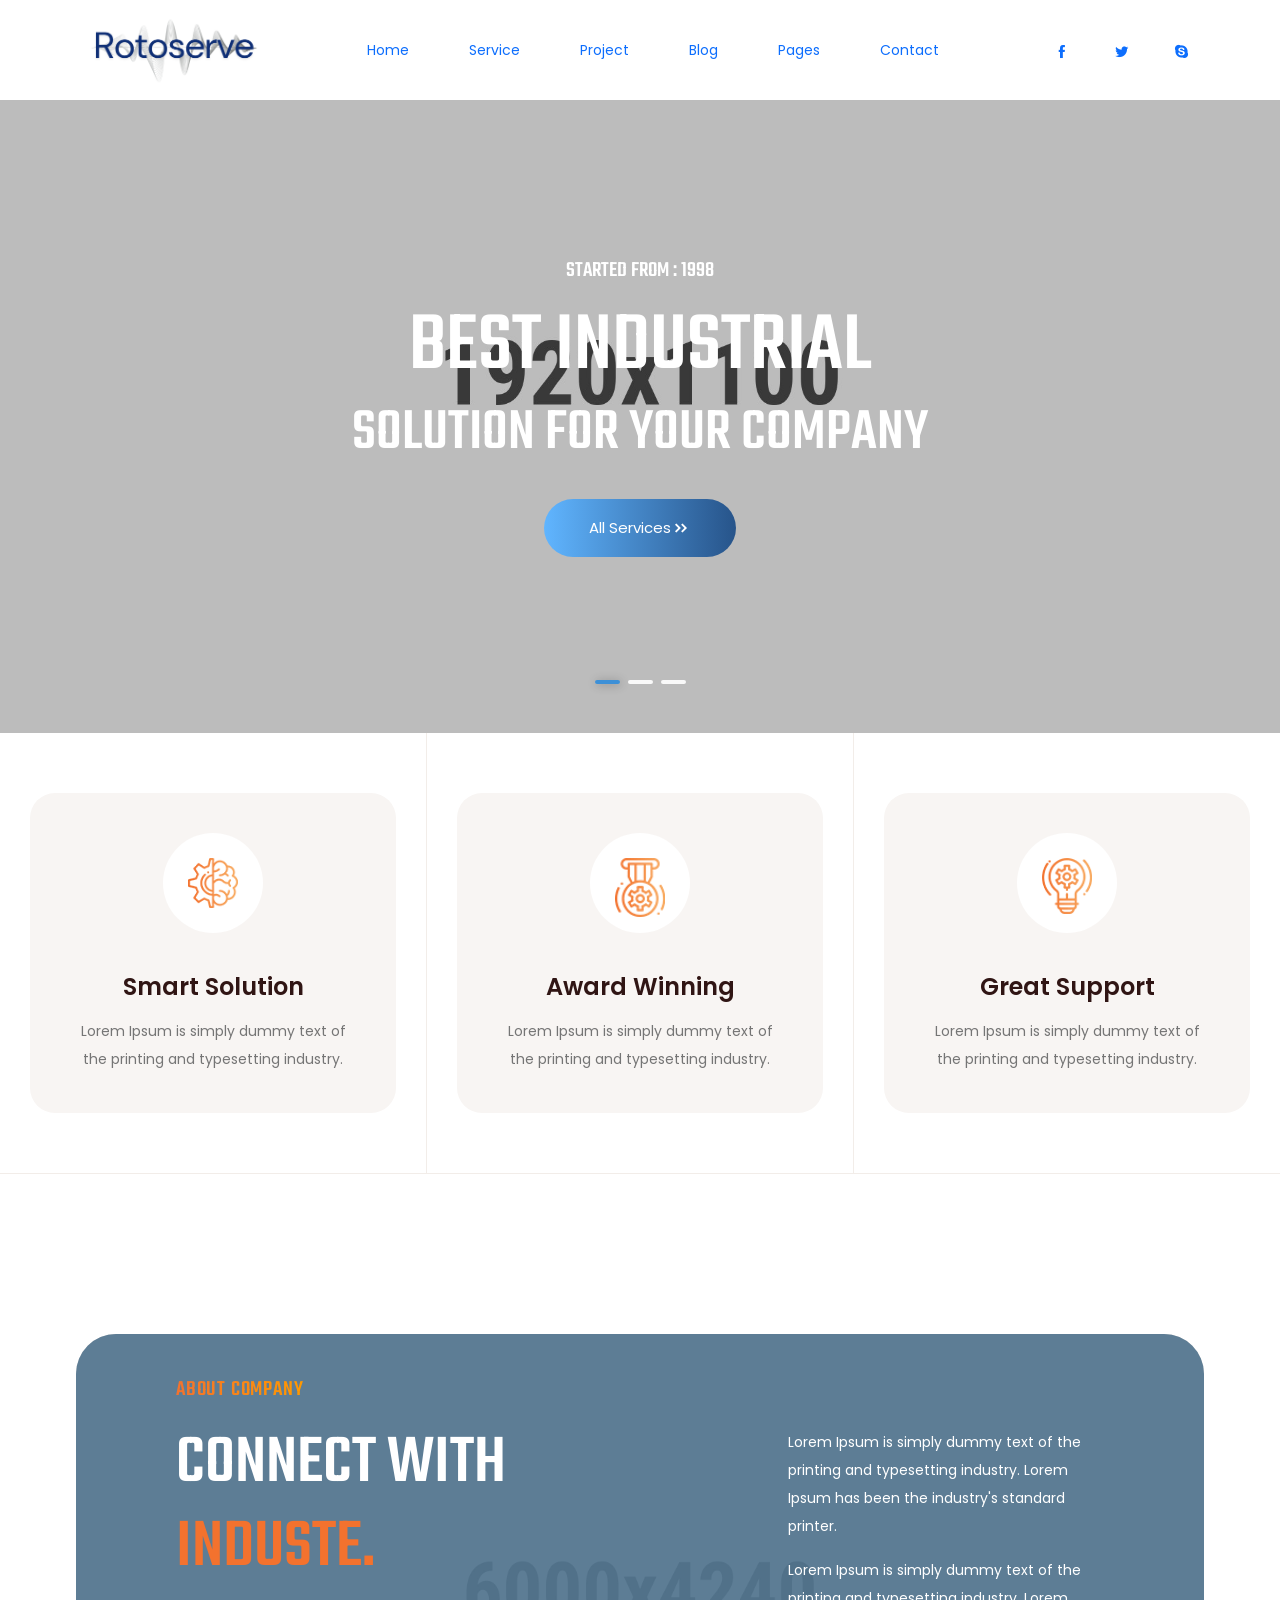
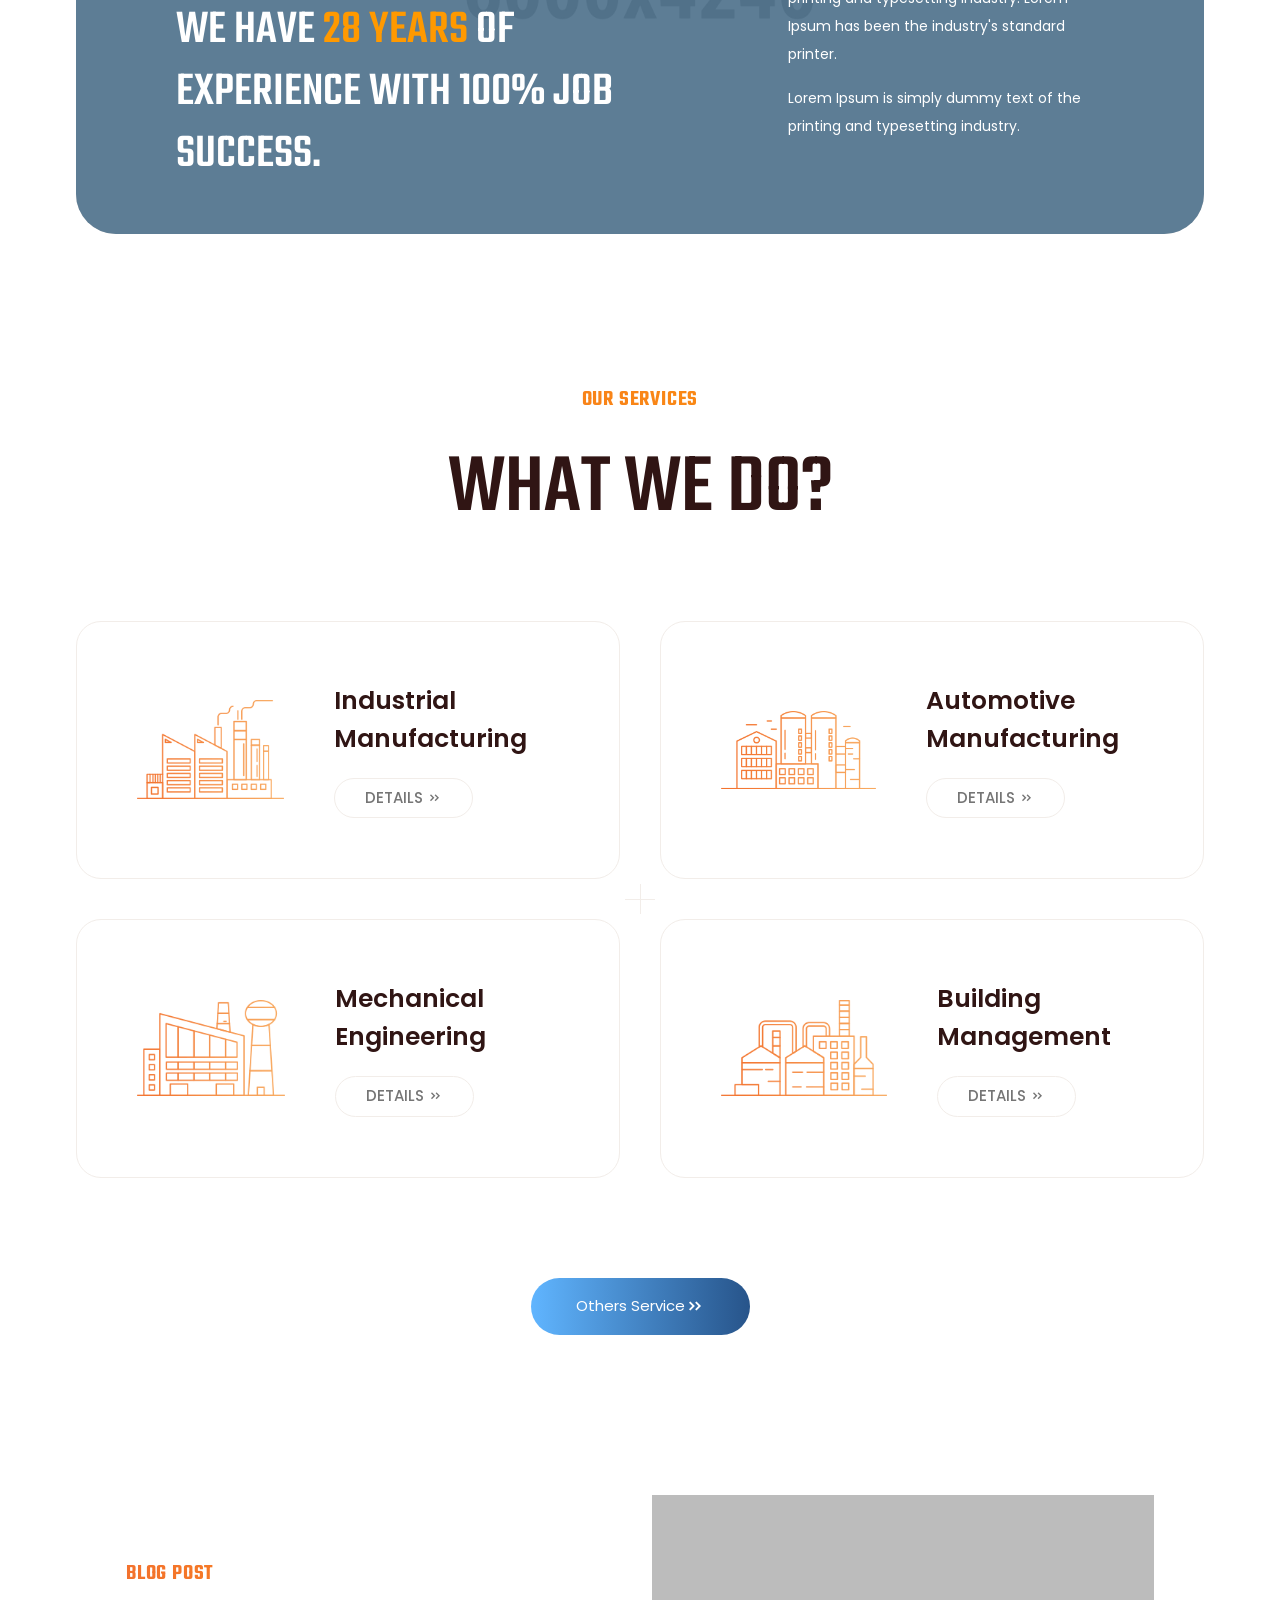
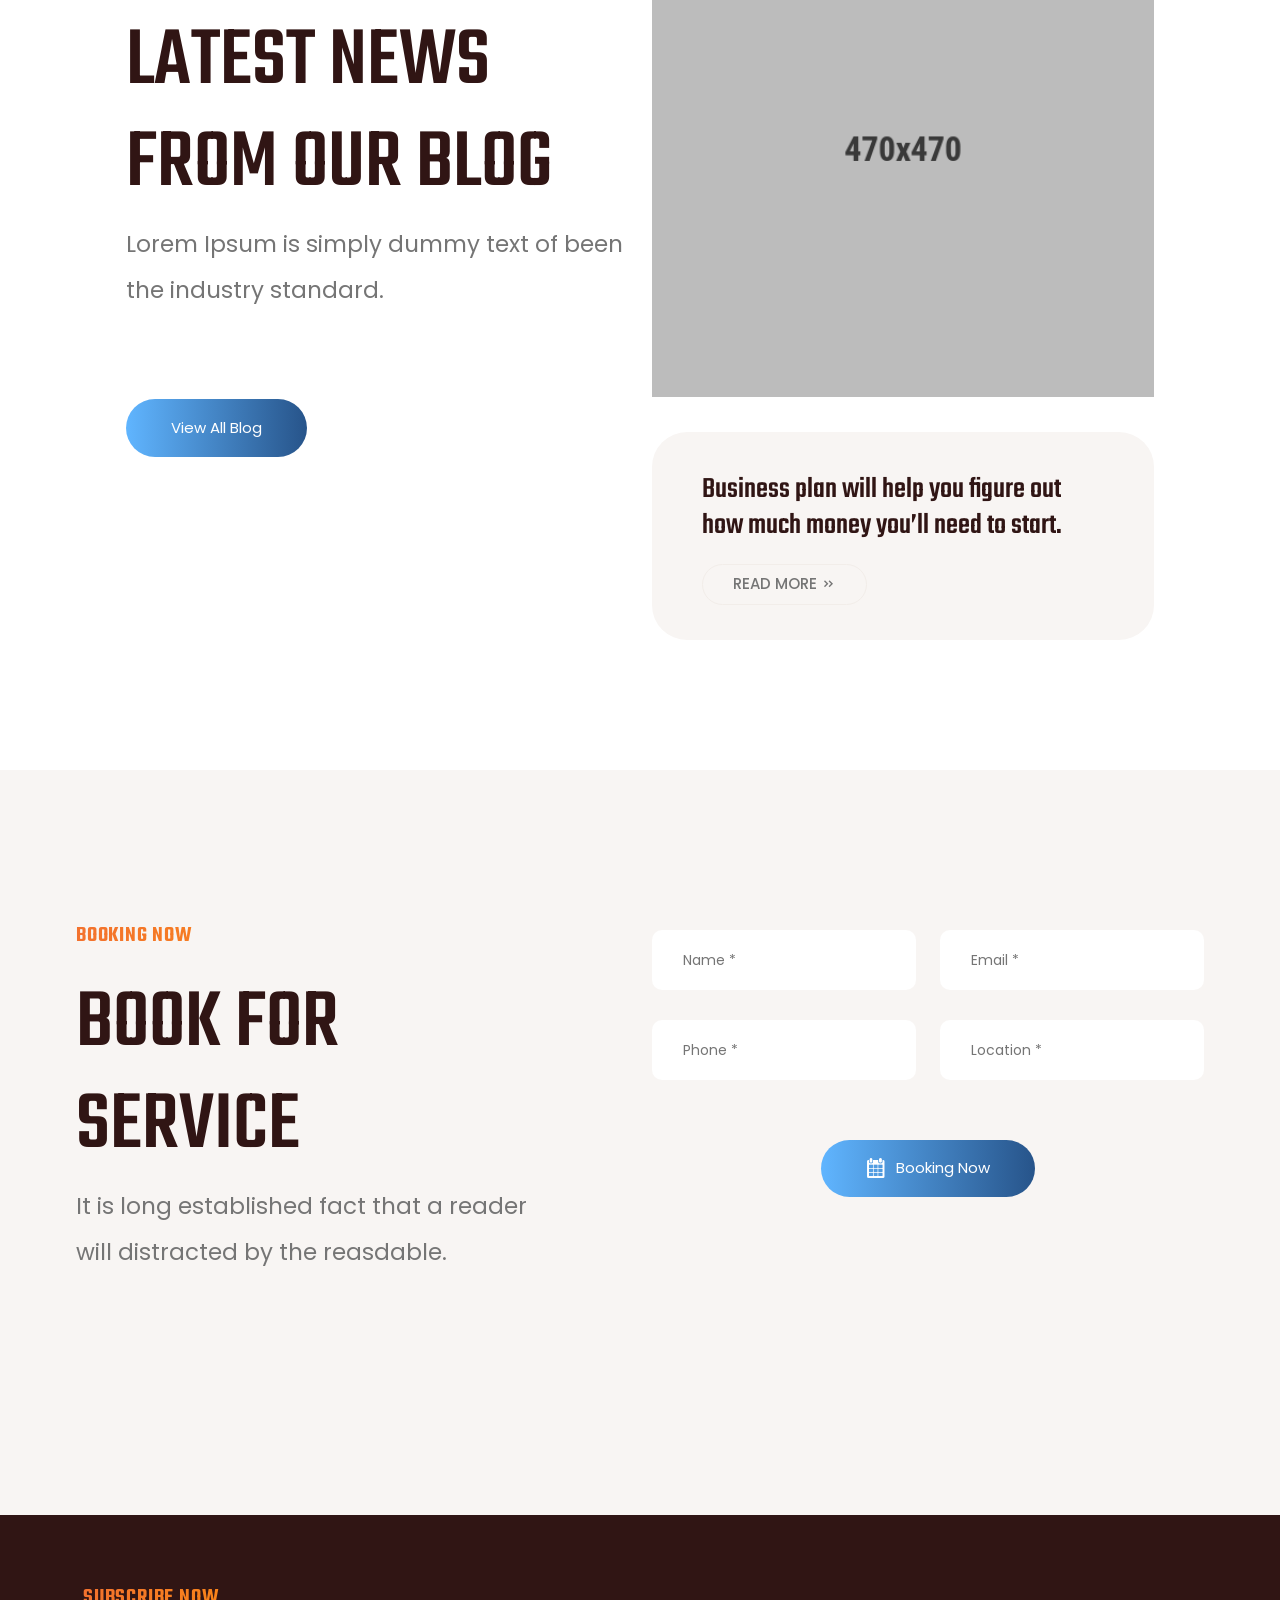
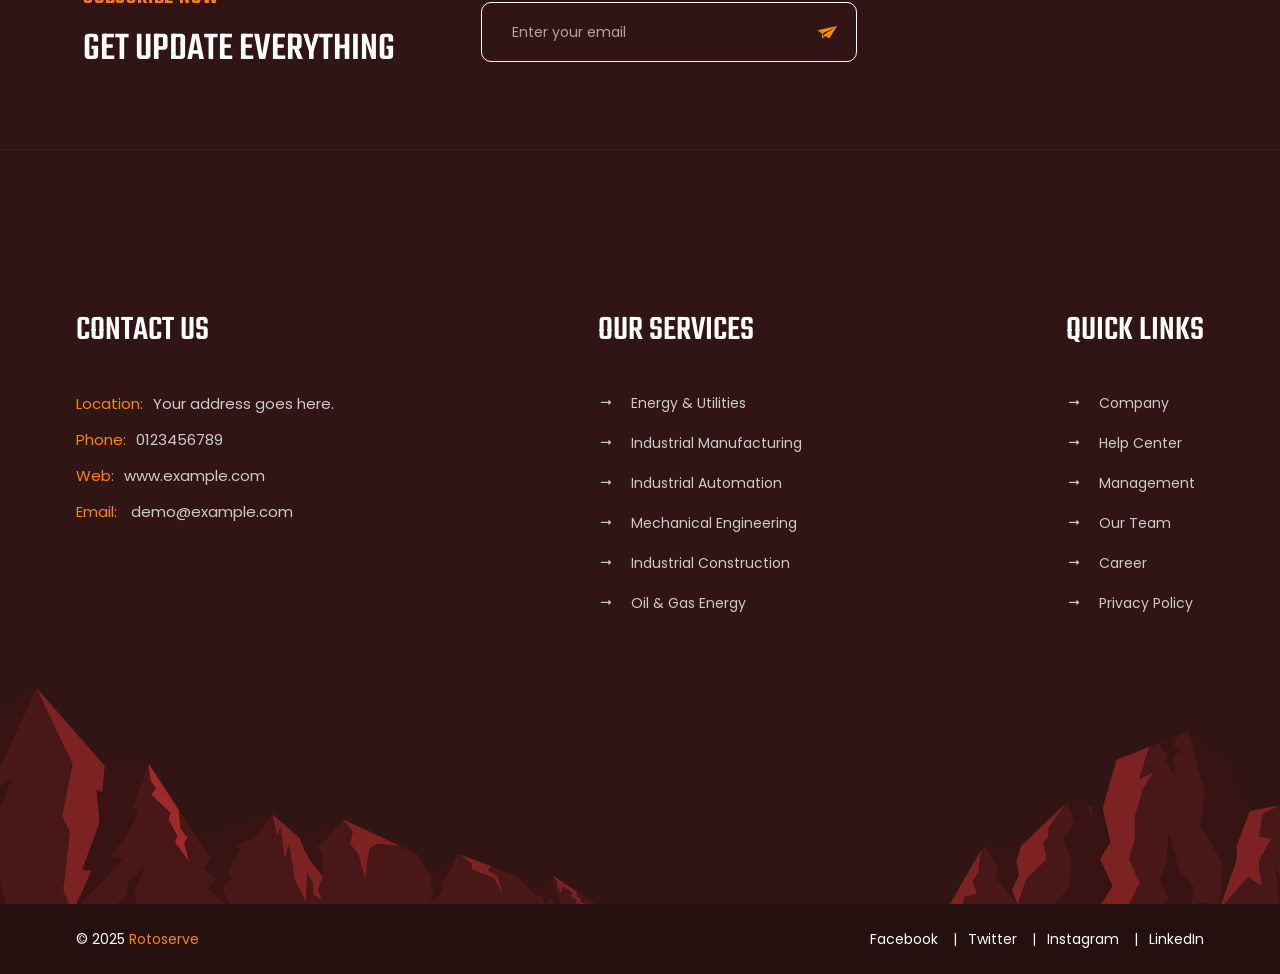
==== commit 8a596311: "Removed footer logo" ====
--- a/index.html
+++ b/index.html
@@ -1490,13 +1490,13 @@
           <div class="container">
             <div class="footer-top-wrapper">
               <!-- Start Footer Logo -->
-              <a href="index.html" class="logo">
+              <!--<a href="index.html" class="logo">
                 <img
                   class="img-fluid"
                   src="assets/images/logo/logo-dark.png"
                   alt=""
                 />
-              </a>
+              </a>-->
               <!-- End Footer Logo -->
 
               <!-- Start Footer Newsletter -->
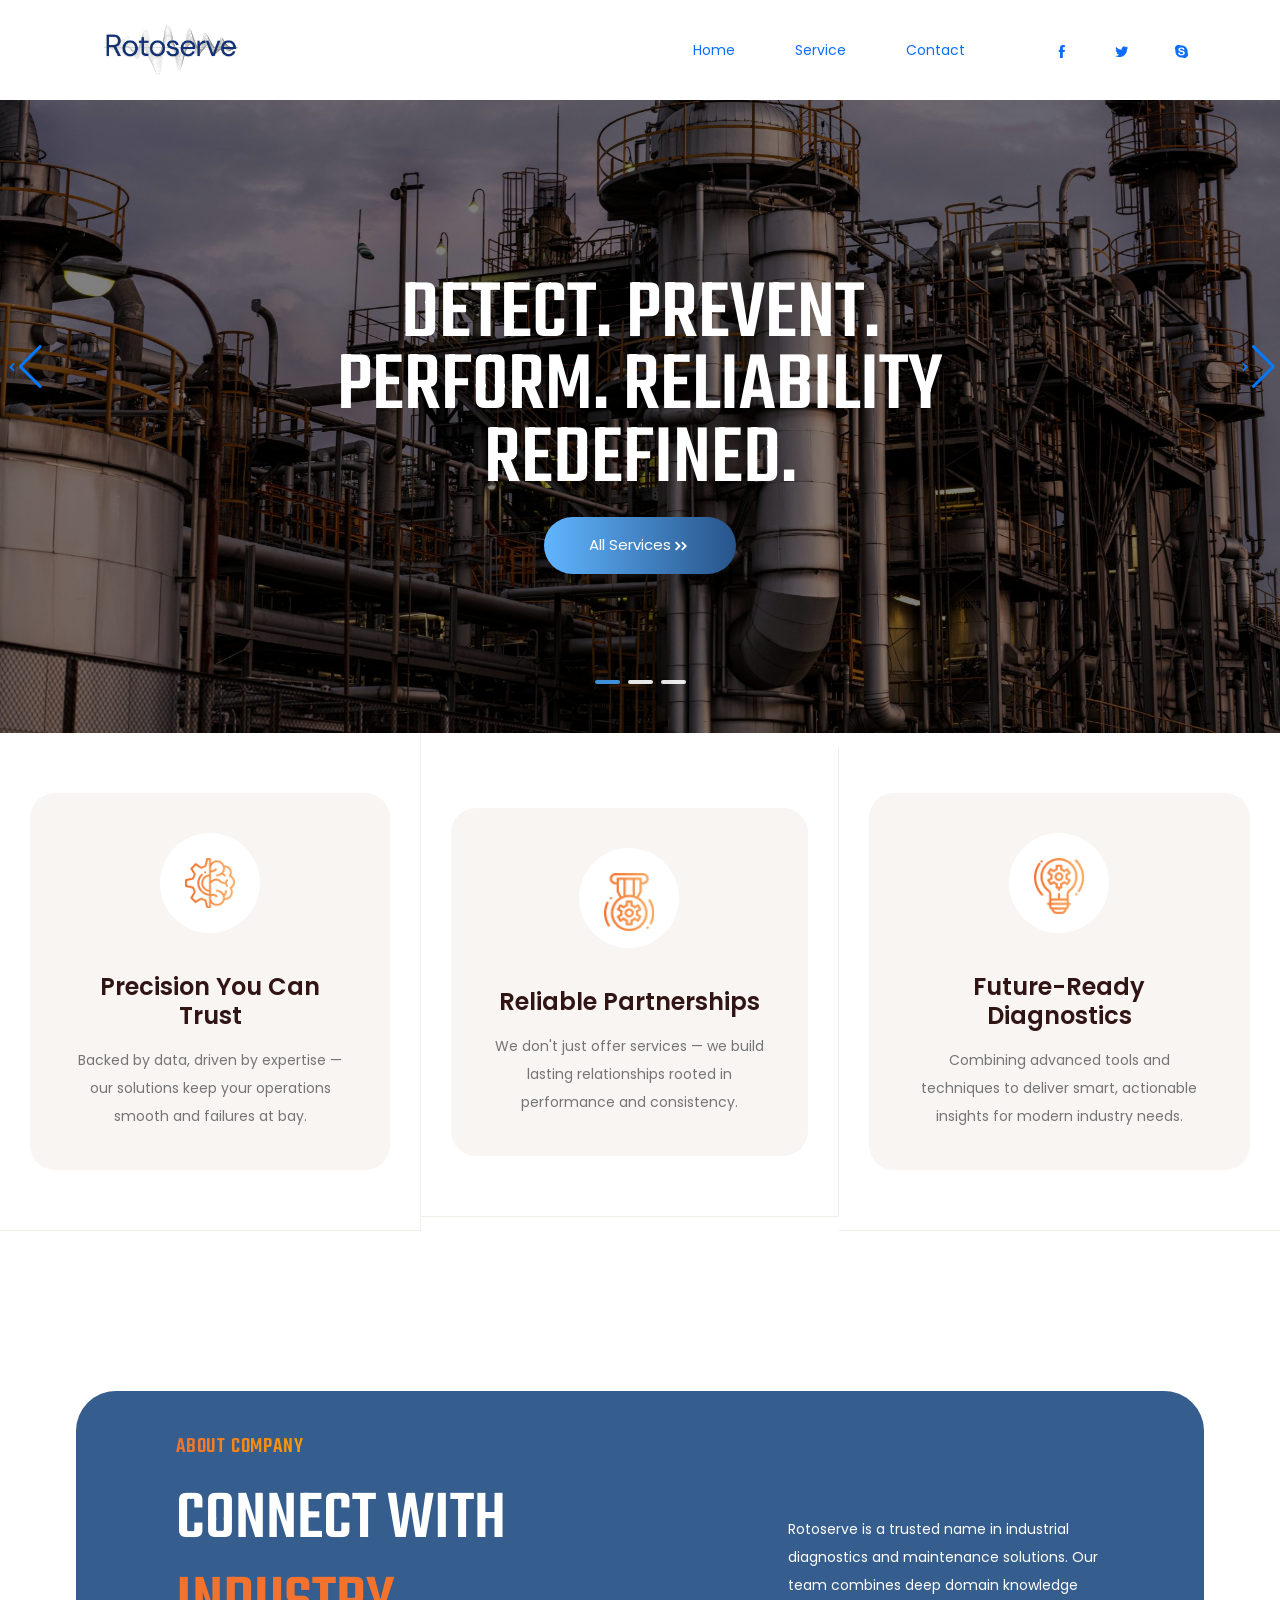
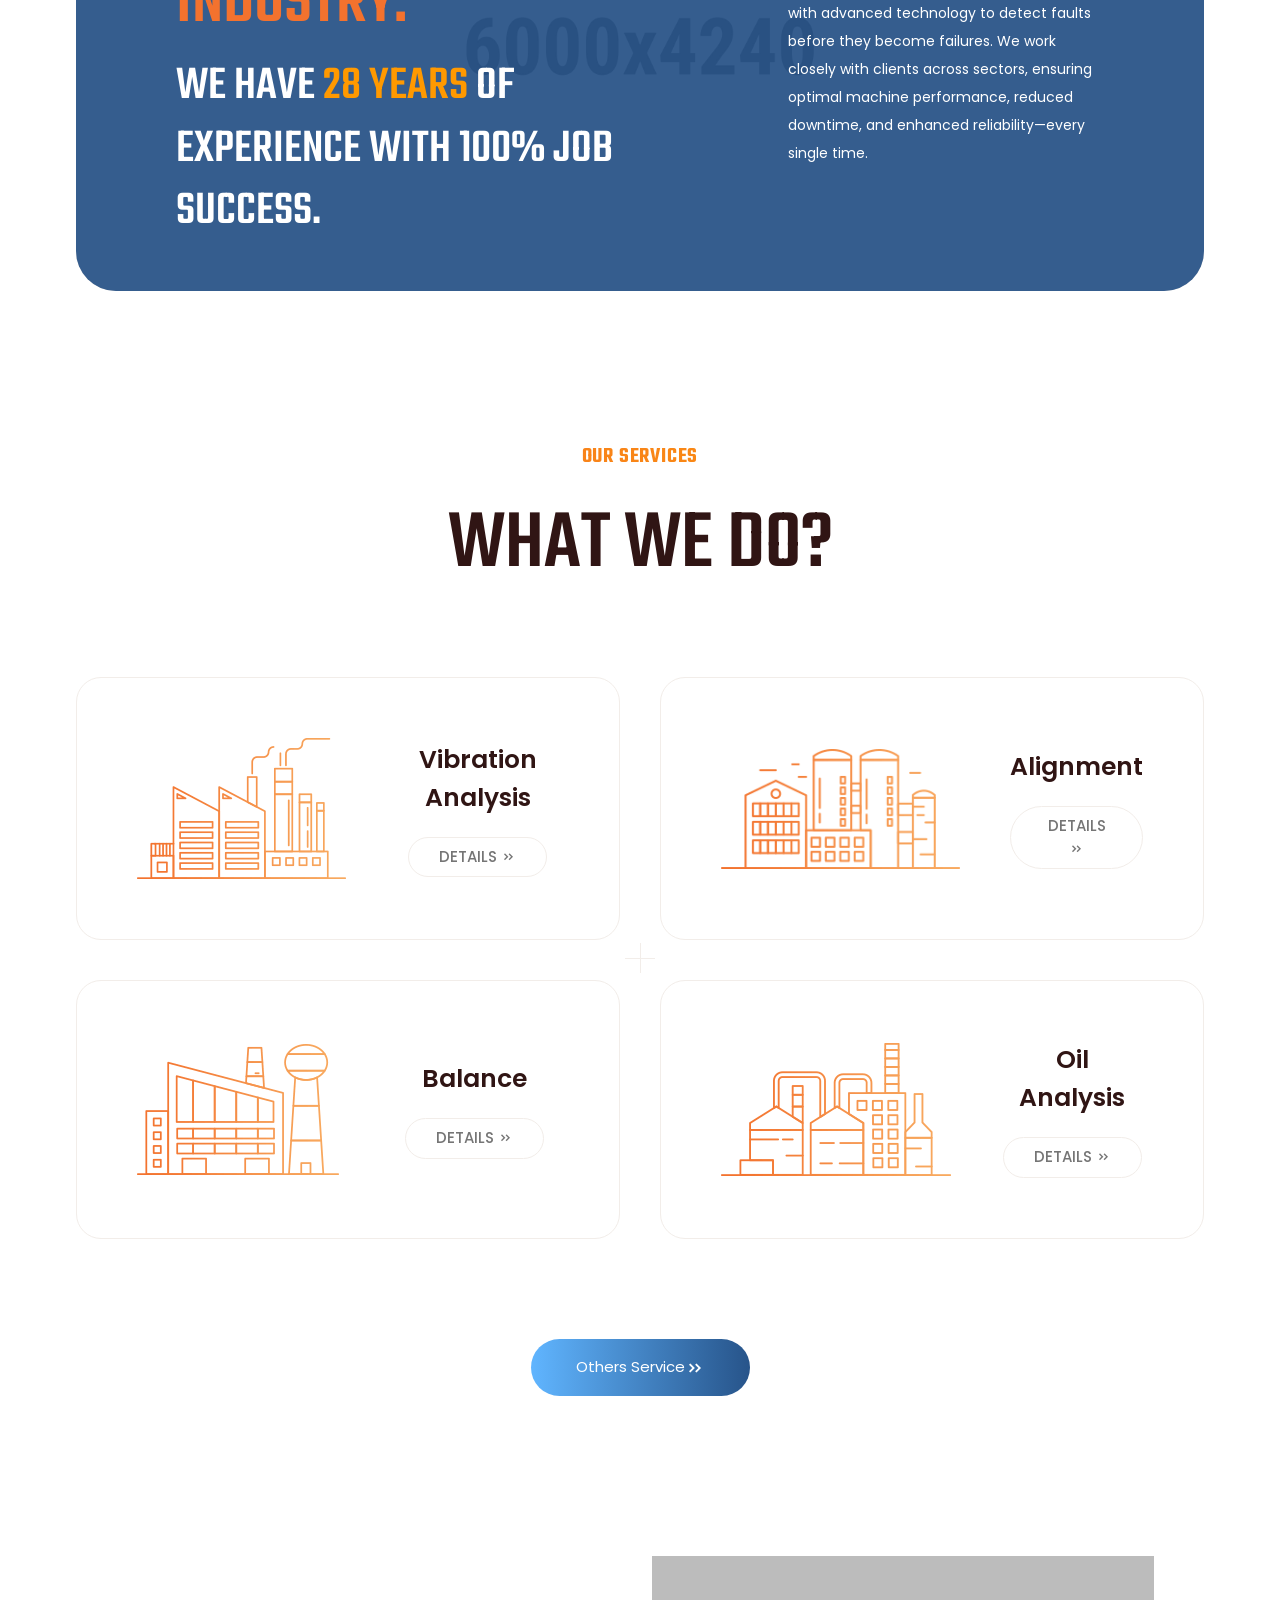
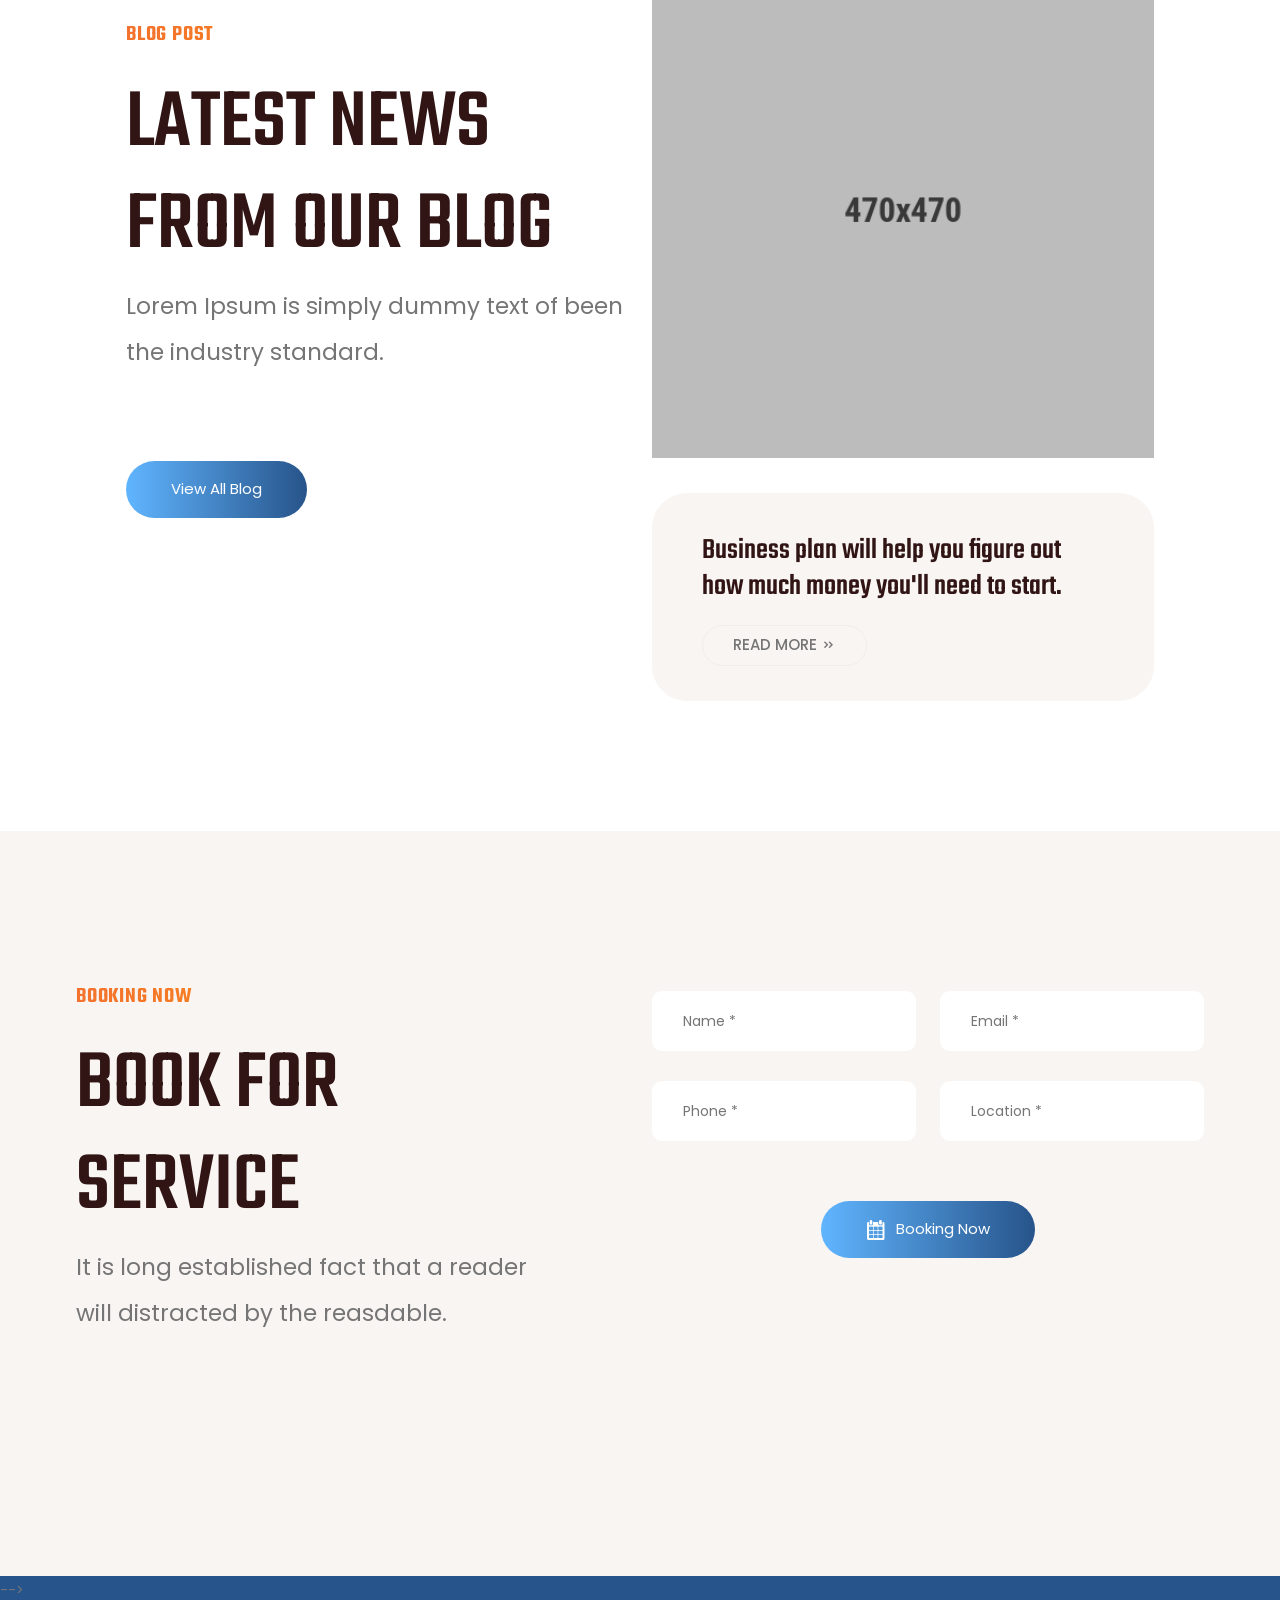
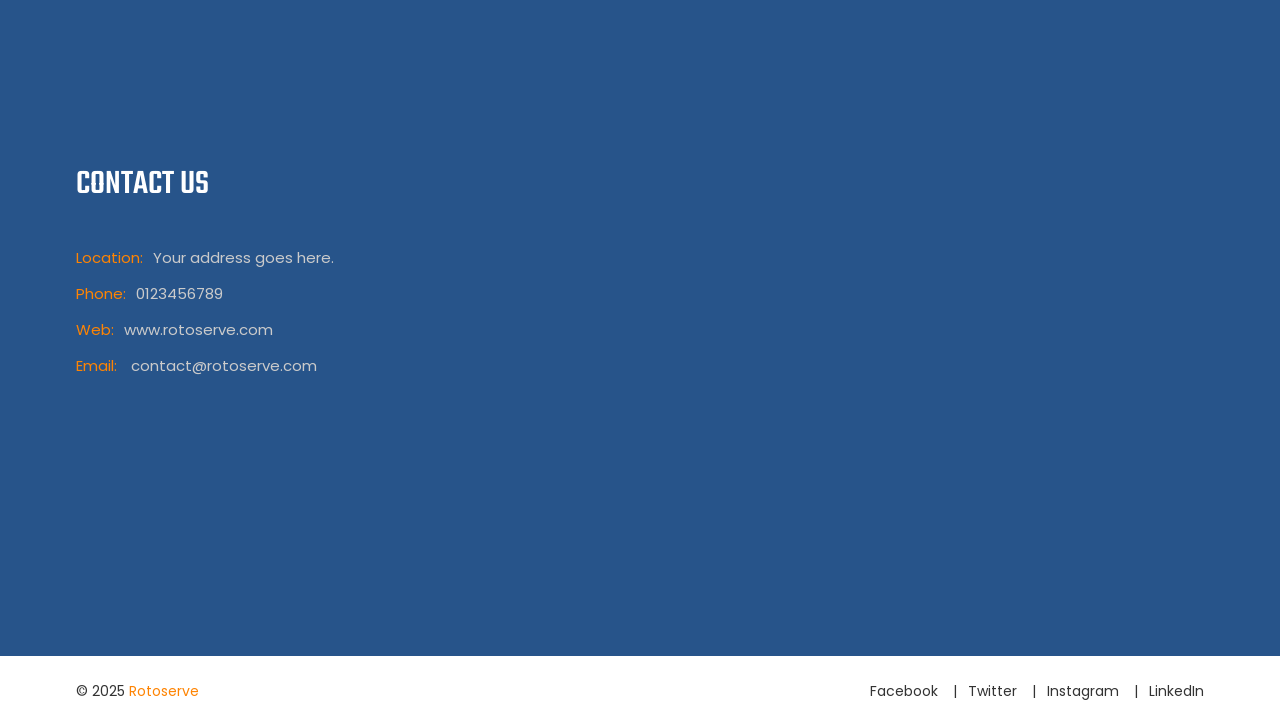
==== commit 1c209995: "testing after almost every changes" ====
--- a/index.html
+++ b/index.html
@@ -7,7 +7,7 @@
     <title>Industrial & Factory Bootstrap 5 Template</title>
 
     <!-- ::::::::::::::Favicon icon::::::::::::::-->
-    <link
+    <!--<link
       rel="shortcut icon"
       href="assets/images/favicon.ico"
       type="image/png"
@@ -21,6 +21,11 @@
     <link rel="stylesheet" href="assets/css/plugins/venobox.min.css" />
     <link rel="stylesheet" href="assets/css/plugins/aos.min.css" />
     <link rel="stylesheet" href="assets/css/style.css" />
+
+    <link rel="icon" type="image/png" sizes="32x32" href="assets/images/favicon/favicon-32x32.png">
+    <link rel="icon" type="image/png" sizes="16x16" href="assets/images/favicon/favicon-16x16.png">
+    <link rel="shortcut icon" href="assets/images/favicon/favicon.ico">
+
   </head>
 
   <body>
@@ -59,7 +64,7 @@
                 <!-- Start Header Logo -->
                 <div class="logo">
                   <a href="index.html"
-                    ><img src="assets/images/logo/logo.png" alt=""
+                    ><img src="assets/images/logo/logo.svg" alt=""
                   /></a>
                 </div>
                 <!-- End Header Logo -->
@@ -68,61 +73,10 @@
                 <!-- Start Header Logo -->
                 <ul class="header-nav">
                   <li><a href="index.html">Home</a></li>
-                  <li class="has-dropdown">
-                    <a href="service-list.html">Service</a>
-                    <!-- <ul class="submenu">
-                      <li><a href="service-list.html">Services</a></li>
-                      <li>
-                        <a href="service-details.html">Service Details</a>
-                      </li>
-                    </ul> -->
-                  </li>
-                  <li class="has-dropdown">
-                    <a href="project-list.html">Project</a>
-                    <!-- <ul class="submenu">
-                      <li><a href="project-list.html">Project</a></li>
-                      <li>
-                        <a href="project-details.html">Project Details</a>
-                      </li>
-                    </ul> -->
-                  </li>
-                  <li class="has-dropdown">
-                    <a href="blog-list.html">Blog</a>
-                    <!-- <ul class="submenu">
-                      <li><a href="blog-list.html">Blog List Full Width</a></li>
-                      <li>
-                        <a href="blog-list-sidebar-left.html"
-                          >Blog List Left Sidebar</a
-                        >
-                      </li>
-                      <li>
-                        <a href="blog-list-sidebar-right.html"
-                          >Blog List Right Sidebar</a
-                        >
-                      </li>
-                      <li>
-                        <a href="blog-details.html">Blog Details Full Width</a>
-                      </li>
-                      <li>
-                        <a href="blog-details-sidebar-left.html"
-                          >Blog Details Left Sidebar</a
-                        >
-                      </li>
-                      <li>
-                        <a href="blog-details-sidebar-right.html"
-                          >Blog Details Right Sidebar</a
-                        >
-                      </li>
-                    </ul> -->
-                  </li>
-                  <li class="has-dropdown">
-                    <a href="#">Pages</a>
-                    <!-- <ul class="submenu">
-                      <li><a href="404-page.html">404 Page</a></li>
-                      <li><a href="price.html">Price</a></li>
-                      <li><a href="about.html">About Us</a></li>
-                    </ul> -->
-                  </li>
+                  <li><a href="service-list.html">Service</a></li>
+                  <!-- <li><a href="project-list.html">Project</a></li> -->
+                  <!-- <li><a href="blog-list.html">Blog</a></li> -->
+                  <!-- <li><a href="about.html">About</a></li> -->
                   <li><a href="contact.html">Contact</a></li>
                 </ul>
                 <!-- End Header Logo -->
@@ -203,56 +157,17 @@
                   <a href="index.html"><span>Home</span></a>
                 </li>
                 <li>
-                  <a href="#"><span>Services</span></a>
-                  <ul class="mobile-sub-menu">
-                    <li><a href="service-list.html">Service List</a></li>
-                    <li><a href="service-details.html">Service Details</a></li>
-                  </ul>
+                  <a href="service-list.html"><span>Service</span></a>
                 </li>
-                <li>
-                  <a href="#"><span>Project</span></a>
-                  <ul class="mobile-sub-menu">
-                    <li><a href="project-list.html">Project List</a></li>
-                    <li><a href="project-details.html">Project Details</a></li>
-                  </ul>
-                </li>
-                <li>
-                  <a href="#"><span>Blog</span></a>
-                  <ul class="mobile-sub-menu">
-                    <li><a href="blog-list.html">Blog List Full Width</a></li>
-                    <li>
-                      <a href="blog-list-sidebar-left.html"
-                        >Blog List Left Sidebar</a
-                      >
-                    </li>
-                    <li>
-                      <a href="blog-list-sidebar-right.html"
-                        >Blog List Right Sidebar</a
-                      >
-                    </li>
-                    <li>
-                      <a href="blog-details.html">Blog Details Full Width</a>
-                    </li>
-                    <li>
-                      <a href="blog-details-sidebar-left.html"
-                        >Blog Details Left Sidebar</a
-                      >
-                    </li>
-                    <li>
-                      <a href="blog-details-sidebar-right.html"
-                        >Blog Details Right Sidebar</a
-                      >
-                    </li>
-                  </ul>
-                </li>
-                <li>
-                  <a href="#"><span>Pages</span></a>
-                  <ul class="mobile-sub-menu">
-                    <li><a href="404-page.html">404 Page</a></li>
-                    <li><a href="price.html">Price</a></li>
-                    <li><a href="about.html">About Us</a></li>
-                  </ul>
-                </li>
+                <!-- <li>
+                  <a href="project-list.html"><span>Project</span></a>
+                </li> -->
+                <!-- <li>
+                  <a href="blog-list.html"><span>Blog</span></a>
+                </li> -->
+                <!-- <li>
+                  <a href="about.html"><span>About</span></a>
+                </li> -->
                 <li>
                   <a href="contact.html"><span>Contact</span></a>
                 </li>
@@ -303,7 +218,7 @@
                 <!-- Hero Background -->
                 <div class="hero-bg">
                   <img
-                    src="assets/images/hero-slider/hero-slider-1.jpg"
+                    src="assets/images/hero-slider/1.jpg"
                     alt=""
                   />
                 </div>
@@ -312,10 +227,11 @@
                   <div class="container">
                     <div class="col-xl-8 col-lg-10 offset-lg-1 col-12">
                       <div class="content-box">
-                        <h4 class="sup-title">Started FroM : 1998</h4>
-                        <h2 class="title">Best industrial</h2>
-                        <h3 class="sub-title">SOLUTION FOR YOUR COMPANY</h3>
-
+                        <div class="hero-text-content">
+                          <h4 class="sup-title"> </h4>
+                          <h3 class="title">Detect. Prevent. Perform. Reliability Redefined.</h3>
+                          <!-- <h3 class="sub-title">SOLUTION FOR YOUR COMPANY</h3> -->
+                        </div>
                         <a
                           href="service-list.html"
                           class="btn btn-lg btn-primary"
@@ -333,7 +249,7 @@
                 <!-- Hero Background -->
                 <div class="hero-bg">
                   <img
-                    src="assets/images/hero-slider/hero-slider-2.jpg"
+                    src="assets/images/hero-slider/2.jpg"
                     alt=""
                   />
                 </div>
@@ -342,10 +258,11 @@
                   <div class="container">
                     <div class="col-xl-8 col-lg-10 offset-lg-1 col-12">
                       <div class="content-box">
-                        <h4 class="sup-title">Started FroM : 1998</h4>
-                        <h2 class="title">Best industrial</h2>
-                        <h3 class="sub-title">SOLUTION FOR YOUR COMPANY</h3>
-
+                        <div class="hero-text-content">
+                          <!--<h4 class="sup-title">Started FroM : 1998</h4> -->
+                          <h2 class="title">Stop Failures Before They Start</h2>
+                          <!-- <h3 class="sub-title">SOLUTION FOR YOUR COMPANY</h3> -->
+                        </div>
                         <a
                           href="service-list.html"
                           class="btn btn-lg btn-primary"
@@ -363,7 +280,7 @@
                 <!-- Hero Background -->
                 <div class="hero-bg">
                   <img
-                    src="assets/images/hero-slider/hero-slider-3.jpg"
+                    src="assets/images/hero-slider/3.jpg"
                     alt=""
                   />
                 </div>
@@ -372,10 +289,11 @@
                   <div class="container">
                     <div class="col-xl-8 col-lg-10 offset-lg-1 col-12">
                       <div class="content-box">
-                        <h4 class="sup-title">Started FroM : 1998</h4>
-                        <h2 class="title">Best industrial</h2>
-                        <h3 class="sub-title">SOLUTION FOR YOUR COMPANY</h3>
-
+                        <div class="hero-text-content">
+                          <!--<h4 class="sup-title">Started FroM : 1998</h4> -->
+                          <h2 class="title">Insight-Driven Machine Health</h2>
+                          <!-- <h3 class="sub-title">SOLUTION FOR YOUR COMPANY</h3> -->
+                        </div>
                         <a
                           href="service-list.html"
                           class="btn btn-lg btn-primary"
@@ -391,6 +309,14 @@
             </div>
             <!-- If we need pagination -->
             <div class="swiper-pagination"></div>
+            
+            <!-- Navigation arrows -->
+            <div class="swiper-button-prev hero-slider-nav-btn hero-slider-nav-btn-prev">
+              <i class="icofont-rounded-left"></i>
+            </div>
+            <div class="swiper-button-next hero-slider-nav-btn hero-slider-nav-btn-next">
+              <i class="icofont-rounded-right"></i>
+            </div>
           </div>
         </div>
       </div>
@@ -406,10 +332,9 @@
                 <img src="assets/images/icons/promo-icon-1.png" alt="" />
               </div>
               <div class="content">
-                <h4 class="title">Smart Solution</h4>
+                <h4 class="title">Precision You Can Trust</h4>
                 <p>
-                  Lorem Ipsum is simply dummy text of the printing and
-                  typesetting industry.
+                  Backed by data, driven by expertise — our solutions keep your operations smooth and failures at bay.
                 </p>
               </div>
             </div>
@@ -422,10 +347,9 @@
                 <img src="assets/images/icons/promo-icon-2.png" alt="" />
               </div>
               <div class="content">
-                <h4 class="title">Award Winning</h4>
+                <h4 class="title">Reliable Partnerships</h4>
                 <p>
-                  Lorem Ipsum is simply dummy text of the printing and
-                  typesetting industry.
+                  We don't just offer services — we build lasting relationships rooted in performance and consistency.
                 </p>
               </div>
             </div>
@@ -438,10 +362,9 @@
                 <img src="assets/images/icons/promo-icon-3.png" alt="" />
               </div>
               <div class="content">
-                <h4 class="title">Great Support</h4>
+                <h4 class="title">Future-Ready Diagnostics</h4>
                 <p>
-                  Lorem Ipsum is simply dummy text of the printing and
-                  typesetting industry.
+                  Combining advanced tools and techniques to deliver smart, actionable insights for modern industry needs.
                 </p>
               </div>
             </div>
@@ -471,7 +394,7 @@
                   <h4 class="sup-title text-gradient">ABOUT COMPANY</h4>
                   <h2 class="title">
                     CONNECT WITH
-                    <span class="orange-text-marker-dark">INDUSTE.</span>
+                    <span class="orange-text-marker-dark">INDUSTRY.</span>
                   </h2>
                   <h3 class="sub-title">
                     WE HAVE
@@ -481,18 +404,9 @@
                 </div>
                 <div class="right">
                   <p>
-                    Lorem Ipsum is simply dummy text of the printing and
-                    typesetting industry. Lorem Ipsum has been the industry's
-                    standard printer.
-                  </p>
-                  <p>
-                    Lorem Ipsum is simply dummy text of the printing and
-                    typesetting industry. Lorem Ipsum has been the industry's
-                    standard printer.
-                  </p>
-                  <p>
-                    Lorem Ipsum is simply dummy text of the printing and
-                    typesetting industry.
+                    Rotoserve is a trusted name in industrial diagnostics and maintenance solutions. 
+                    Our team combines deep domain knowledge with advanced technology to detect faults before they become failures. 
+                    We work closely with clients across sectors, ensuring optimal machine performance, reduced downtime, and enhanced reliability—every single time.
                   </p>
                 </div>
               </div>
@@ -530,7 +444,7 @@
                     />
                   </div>
                   <div class="content">
-                    <h4 class="title">Industrial Manufacturing</h4>
+                    <h4 class="title">Vibration Analysis</h4>
                     <a
                       href="service-details.html"
                       class="btn btn-sm btn-outline-primary text-uppercase"
@@ -553,7 +467,7 @@
                     />
                   </div>
                   <div class="content">
-                    <h4 class="title">Automotive Manufacturing</h4>
+                    <h4 class="title">Alignment</h4>
                     <a
                       href="service-details.html"
                       class="btn btn-sm btn-outline-primary text-uppercase"
@@ -576,7 +490,7 @@
                     />
                   </div>
                   <div class="content">
-                    <h4 class="title">Mechanical Engineering</h4>
+                    <h4 class="title">Balance</h4>
                     <a
                       href="service-details.html"
                       class="btn btn-sm btn-outline-primary text-uppercase"
@@ -599,7 +513,7 @@
                     />
                   </div>
                   <div class="content">
-                    <h4 class="title">Building Management</h4>
+                    <h4 class="title">Oil Analysis</h4>
                     <a
                       href="service-details.html"
                       class="btn btn-sm btn-outline-primary text-uppercase"
@@ -793,7 +707,7 @@
                Start Section Content 
               <div class="section-content section-content-space text-center">
                 <h4 class="title-tag text-gradient">OUR PORTFOLIO</h4>
-                <h2 class="title">SOME PROJECT’S</h2>
+                <h2 class="title">SOME PROJECT'S</h2>
               </div>
                End Section Content 
             </div>
@@ -1315,7 +1229,7 @@
                         <h3 class="title">
                           <a href="blog-details.html"
                             >Business plan will help you figure out how much
-                            money you’ll need to start.</a
+                            money you'll need to start.</a
                           >
                         </h3>
 
@@ -1486,7 +1400,7 @@
       <!-- .....:::::: Start Footer Section :::::.... -->
       <footer class="footer-section footer-bg">
         <!-- Start Footer Top -->
-        <div class="footer-top">
+        <!-- <div class="footer-top">
           <div class="container">
             <div class="footer-top-wrapper">
               <!-- Start Footer Logo -->
@@ -1500,7 +1414,7 @@
               <!-- End Footer Logo -->
 
               <!-- Start Footer Newsletter -->
-              <div class="newsletter">
+              <!-- <div class="newsletter">
                 <div class="content">
                   <h4 class="title-tag text-gradient">SUBSCRIBE NOW</h4>
                   <h3 class="sub-title">GET UPDATE EVERYTHING</h3>
@@ -1520,14 +1434,14 @@
                     </button>
                   </form>
                 </div>
-              </div>
+              </div> -->
               <!-- Start Footer Newsletter -->
               <!-- <div class="bg-color-dark-red"></div> -->
             </div>
           </div>
           <div class="bg-color-bold-red"></div>
-        </div>
-        <!-- Start Footer Top -->
+        </div> -->
+        <!-- End Footer Top -->
 
         <!-- Start Footer Center -->
         <div class="footer-center section-top-space">
@@ -1553,13 +1467,13 @@
                     <li>
                       <div class="text">
                         <span class="text-marker">Web:</span
-                        ><a href="https://www.example.com">www.example.com</a>
+                        ><a href="https://www.rotoserve.com">www.rotoserve.com</a>
                       </div>
                     </li>
                     <li>
                       <div class="text">
                         <span class="text-marker">Email:</span>
-                        <a href="mailto:demo@example.com">demo@example.com</a>
+                        <a href="mailto:contact@rotoserve.com">contact@rotoserve.com</a>
                       </div>
                     </li>
                   </ul>
@@ -1603,7 +1517,7 @@
                   </ul>
                 </div> -->
               <!--</div>-->
-              <div class="col-xl-auto col-md-6 col-12">
+              <!-- <div class="col-xl-auto col-md-6 col-12">
                 <div class="footer-widget-single-item">
                   <h3 class="title">OUR SERVICES</h3>
                   <ul class="footer-nav">
@@ -1628,7 +1542,7 @@
                     <li><a href="#">Privacy Policy</a></li>
                   </ul>
                 </div>
-              </div>
+              </div> -->
             </div>
           </div>
         </div>
--- a/assets/css/style.css
+++ b/assets/css/style.css
@@ -16943,6 +16943,18 @@
   width: 100%;
   height: 580px;
   overflow: hidden;
+  position: relative;
+}
+
+.hero-bg::after {
+  content: '';
+  position: absolute;
+  top: 0;
+  left: 0;
+  width: 100%;
+  height: 100%;
+  background: rgba(0, 0, 0, 0.5);
+  z-index: 1;
 }
 @media (min-width: 576px) {
   .hero-bg {
@@ -16994,6 +17006,7 @@
   -webkit-transform: translateY(-50%) translateX(-50%);
   transform: translateY(-50%) translateX(-50%);
   color: #fff;
+  z-index: 2;
 }
 @media (min-width: 992px) {
   .hero-slider-single-item .content-box {
@@ -17197,14 +17210,7 @@
   left: 0;
   width: 100%;
   height: 100%;
-  background: -webkit-gradient(
-    linear,
-    left top,
-    right top,
-    from(#213448),
-    to(#547792)
-  );
-  background: linear-gradient(90deg, #213448 0%, #547792 100%);
+  background: #27548A;
   -webkit-transform: scale(0.985);
   transform: scale(0.985);
   -webkit-transition: all 0.5s ease;
@@ -17282,7 +17288,7 @@
   content: "";
   width: 100%;
   height: 100%;
-  background: #547792;
+  background: #27548A;
   top: 0;
   left: 0;
   opacity: 0.9;
@@ -17439,9 +17445,9 @@
   -webkit-box-align: center;
   -ms-flex-align: center;
   align-items: center;
-  -webkit-box-pack: justify;
-  -ms-flex-pack: justify;
-  justify-content: space-between;
+  -webkit-box-pack: start;
+  -ms-flex-pack: start;
+  justify-content: flex-start;
   padding: 40px 40px;
   -webkit-transition: all 0.5s ease;
   transition: all 0.5s ease;
@@ -17450,6 +17456,7 @@
   margin-right: 0px;
   margin-bottom: 40px;
   text-align: center;
+  min-height: 200px;
 }
 .service-single-item:nth-child(even) {
   margin-right: 0px;
@@ -17494,6 +17501,15 @@
     margin-right: 50px;
   }
 }
+.service-single-item .content {
+  display: flex;
+  flex-direction: column;
+  align-items: center;
+  justify-content: center;
+  flex: 1;
+  width: 100%;
+}
+
 .service-single-item .content .title {
   font-size: 25px;
   font-family: "Poppins", sans-serif;
@@ -17504,6 +17520,7 @@
   color: #301514;
   -webkit-transition: all 0.5s ease;
   transition: all 0.5s ease;
+  text-align: center;
 }
 .service-single-item .content .btn {
   position: relative;
@@ -18549,6 +18566,18 @@
 .breadcrumb-wrapper .image {
   width: 100%;
   height: 350px;
+  position: relative;
+}
+
+.breadcrumb-wrapper .image::after {
+  content: '';
+  position: absolute;
+  top: 0;
+  left: 0;
+  width: 100%;
+  height: 100%;
+  background: rgba(0, 0, 0, 0.5);
+  z-index: 1;
 }
 @media (min-width: 992px) {
   .breadcrumb-wrapper .image {
@@ -18571,6 +18600,7 @@
   top: calc(50% + 70px);
   -webkit-transform: translateY(-50%);
   transform: translateY(-50%);
+  z-index: 2;
 }
 .breadcrumb-wrapper .content .title {
   font-size: 50px;
@@ -19678,14 +19708,7 @@
   left: 0;
   width: 100%;
   height: 100%;
-  background: -webkit-gradient(
-    linear,
-    left top,
-    right top,
-    from(#f3722e),
-    to(#ff9900)
-  );
-  background: linear-gradient(90deg, #f3722e 0%, #ff9900 100%);
+  background: #27548A;
   -webkit-transform: scale(0.985);
   transform: scale(0.985);
   -webkit-transition: all 0.5s ease;
@@ -19726,14 +19749,7 @@
   color: #301514;
 }
 .contact-info-single-item:hover::after {
-  background: -webkit-gradient(
-    linear,
-    left top,
-    right top,
-    from(#f3722e),
-    to(#ff9900)
-  );
-  background: linear-gradient(90deg, #f3722e 0%, #ff9900 100%);
+  background: #27548A;
   -webkit-transform: scale(1);
   transform: scale(1);
   visibility: visible;
@@ -20011,6 +20027,32 @@
   display: -webkit-box;
   display: -ms-flexbox;
   display: flex;
+  margin-left: auto;
+  justify-content: flex-end;
+}
+
+/* Override Bootstrap grid to push navigation to the right */
+.header-bottom .row {
+  justify-content: flex-start !important;
+}
+
+.header-bottom .col-auto:nth-child(2) {
+  margin-left: auto;
+  margin-right: 20px;
+}
+
+/* Service description styling */
+.service-description {
+  color: #6c757d;
+  margin-top: 10px;
+  margin-bottom: 0;
+  font-size: 14px;
+  line-height: 1.5;
+}
+
+/* Service section spacing */
+.service-section-spacing {
+  margin-bottom: 80px;
 }
 .header-bottom .header-nav > li > a {
   padding-right: 20px;
@@ -20142,11 +20184,11 @@
 * Layout - Footer
 *****************************/
 .footer-bg {
-  background-color: #301514;
+  background-color: #27548A;
   position: relative;
   z-index: 11;
 }
-.footer-bg::after {
+/* .footer-bg::after {
   content: "";
   position: absolute;
   width: 100%;
@@ -20157,12 +20199,12 @@
   background-repeat: no-repeat;
   background-position: center bottom;
   z-index: -1;
-}
-@media (min-width: 768px) {
+} */
+/* @media (min-width: 768px) {
   .footer-bg::after {
     bottom: calc(0% + 54px);
   }
-}
+} */
 
 .footer-top {
   position: relative;
@@ -20471,13 +20513,13 @@
 }
 
 .footer-bottom {
-  background: #25100f;
+  background: #ffffff;
   padding-top: 21px;
   padding-bottom: 21px;
 }
 
 .footer-copyright {
-  color: #fff;
+  color: #333333;
 }
 .footer-copyright a,
 .footer-copyright i {
@@ -20502,7 +20544,7 @@
   content: "|";
   position: absolute;
   display: block;
-  color: #fff;
+  color: #333333;
   top: 50%;
   -webkit-transform: translateY(-50%);
   transform: translateY(-50%);
@@ -20515,7 +20557,7 @@
   display: none;
 }
 .footer-soacial a {
-  color: #fff;
+  color: #333333;
   text-transform: capitalize;
 }
 .footer-soacial a:hover {
@@ -20941,3 +20983,4 @@
 .no-csspointerevents .nice-select.open .list {
   display: block;
 }
+
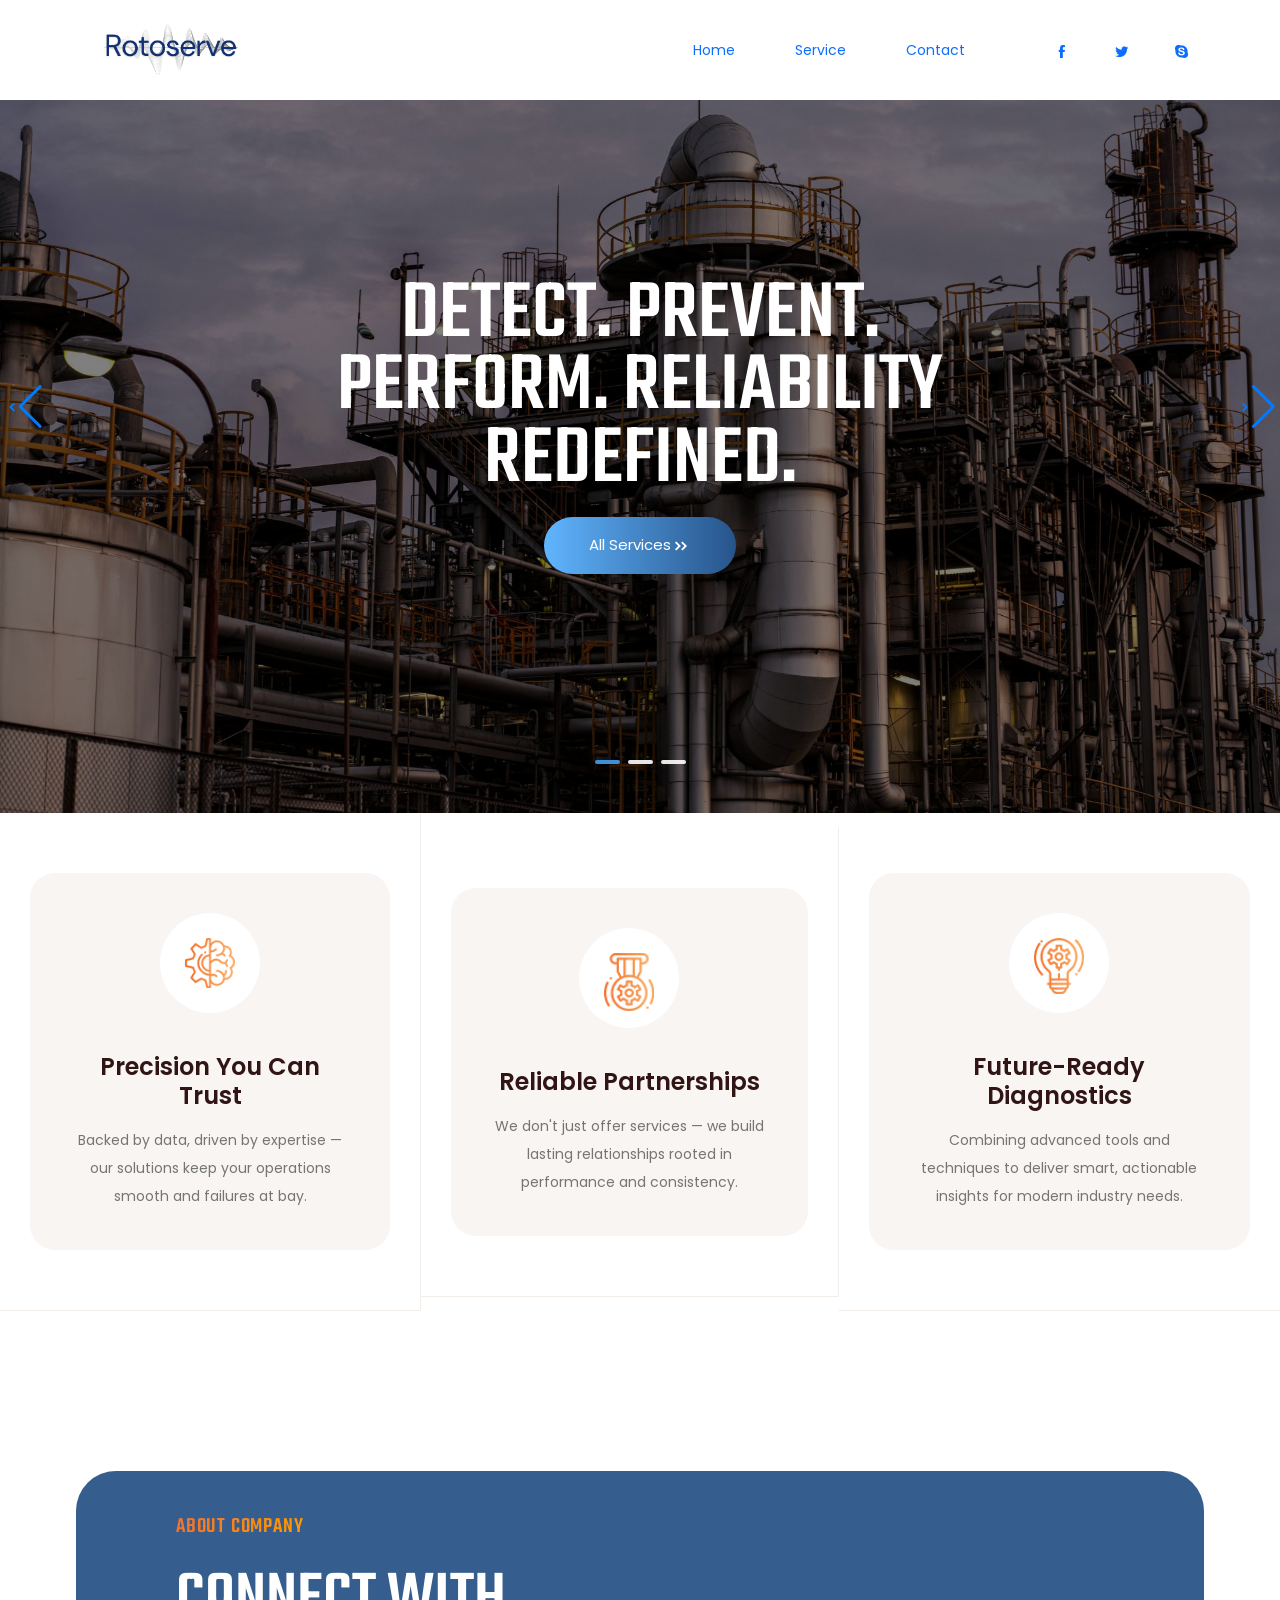
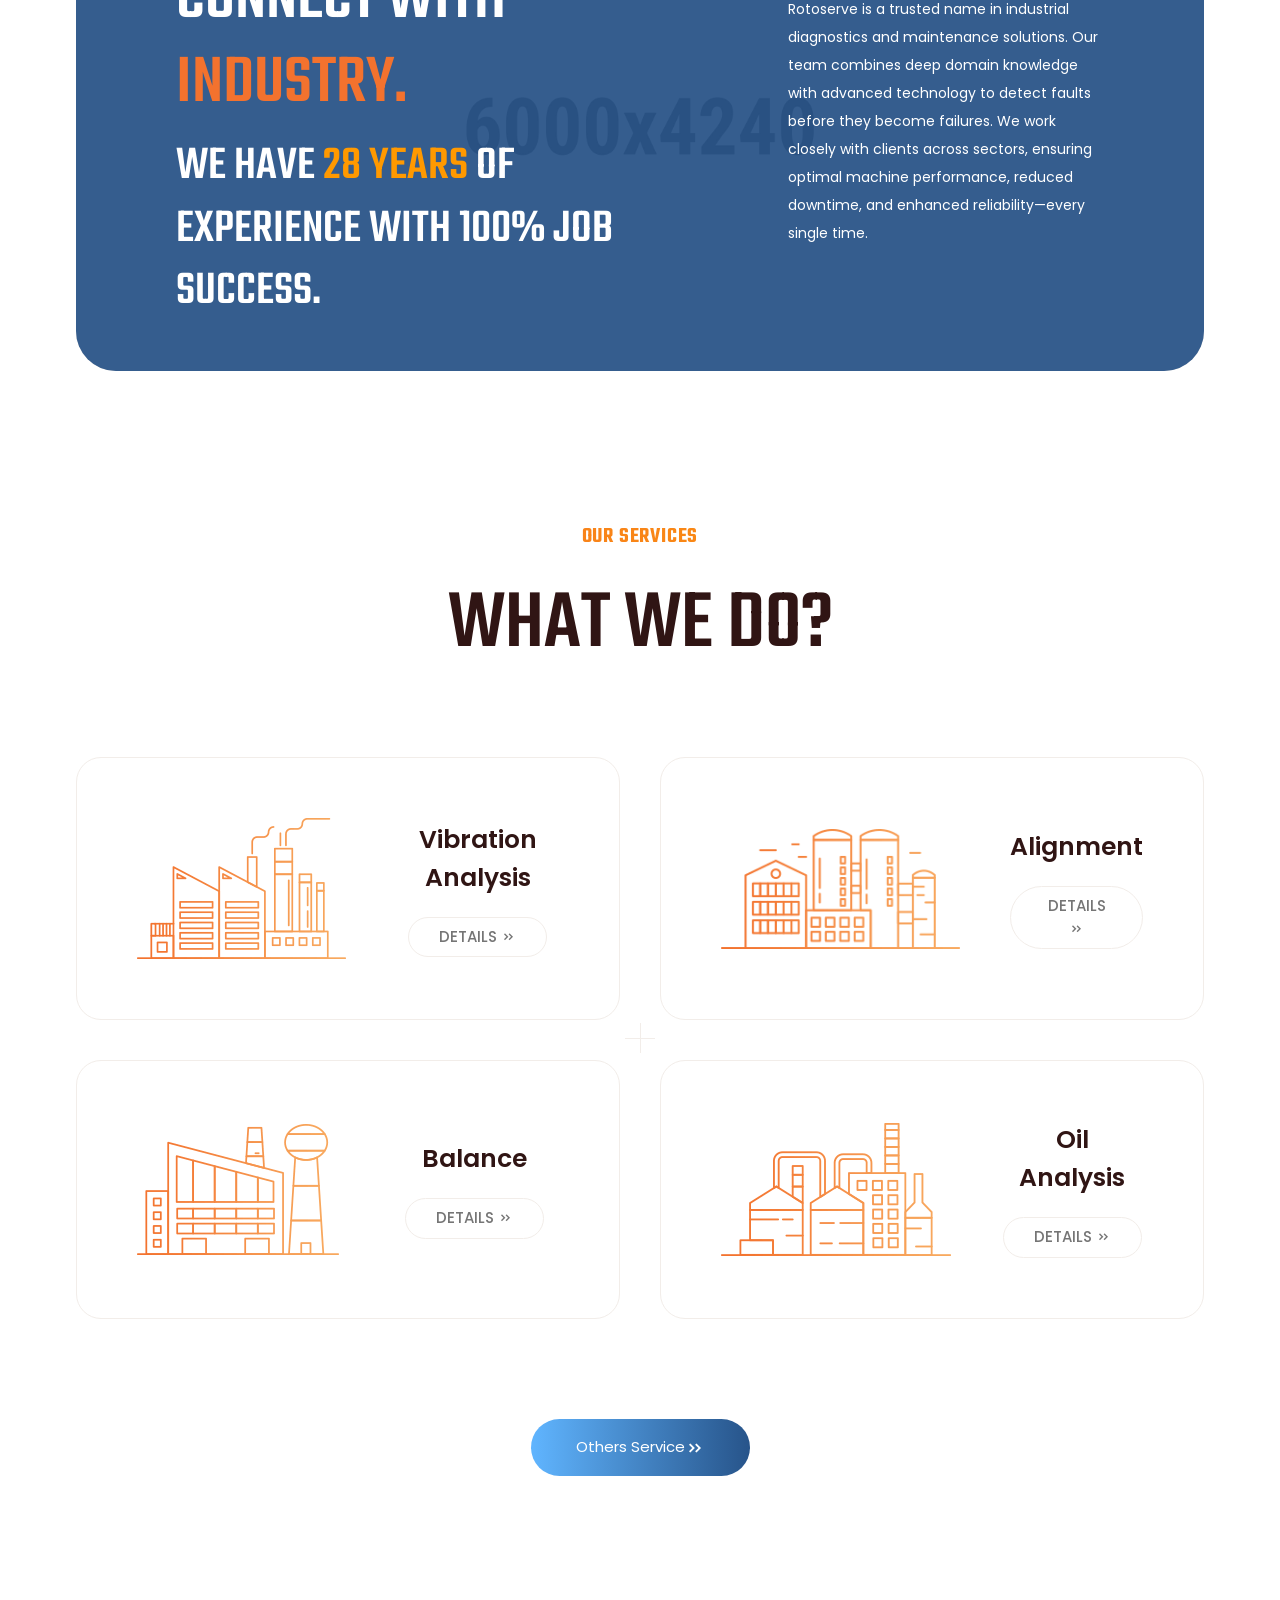
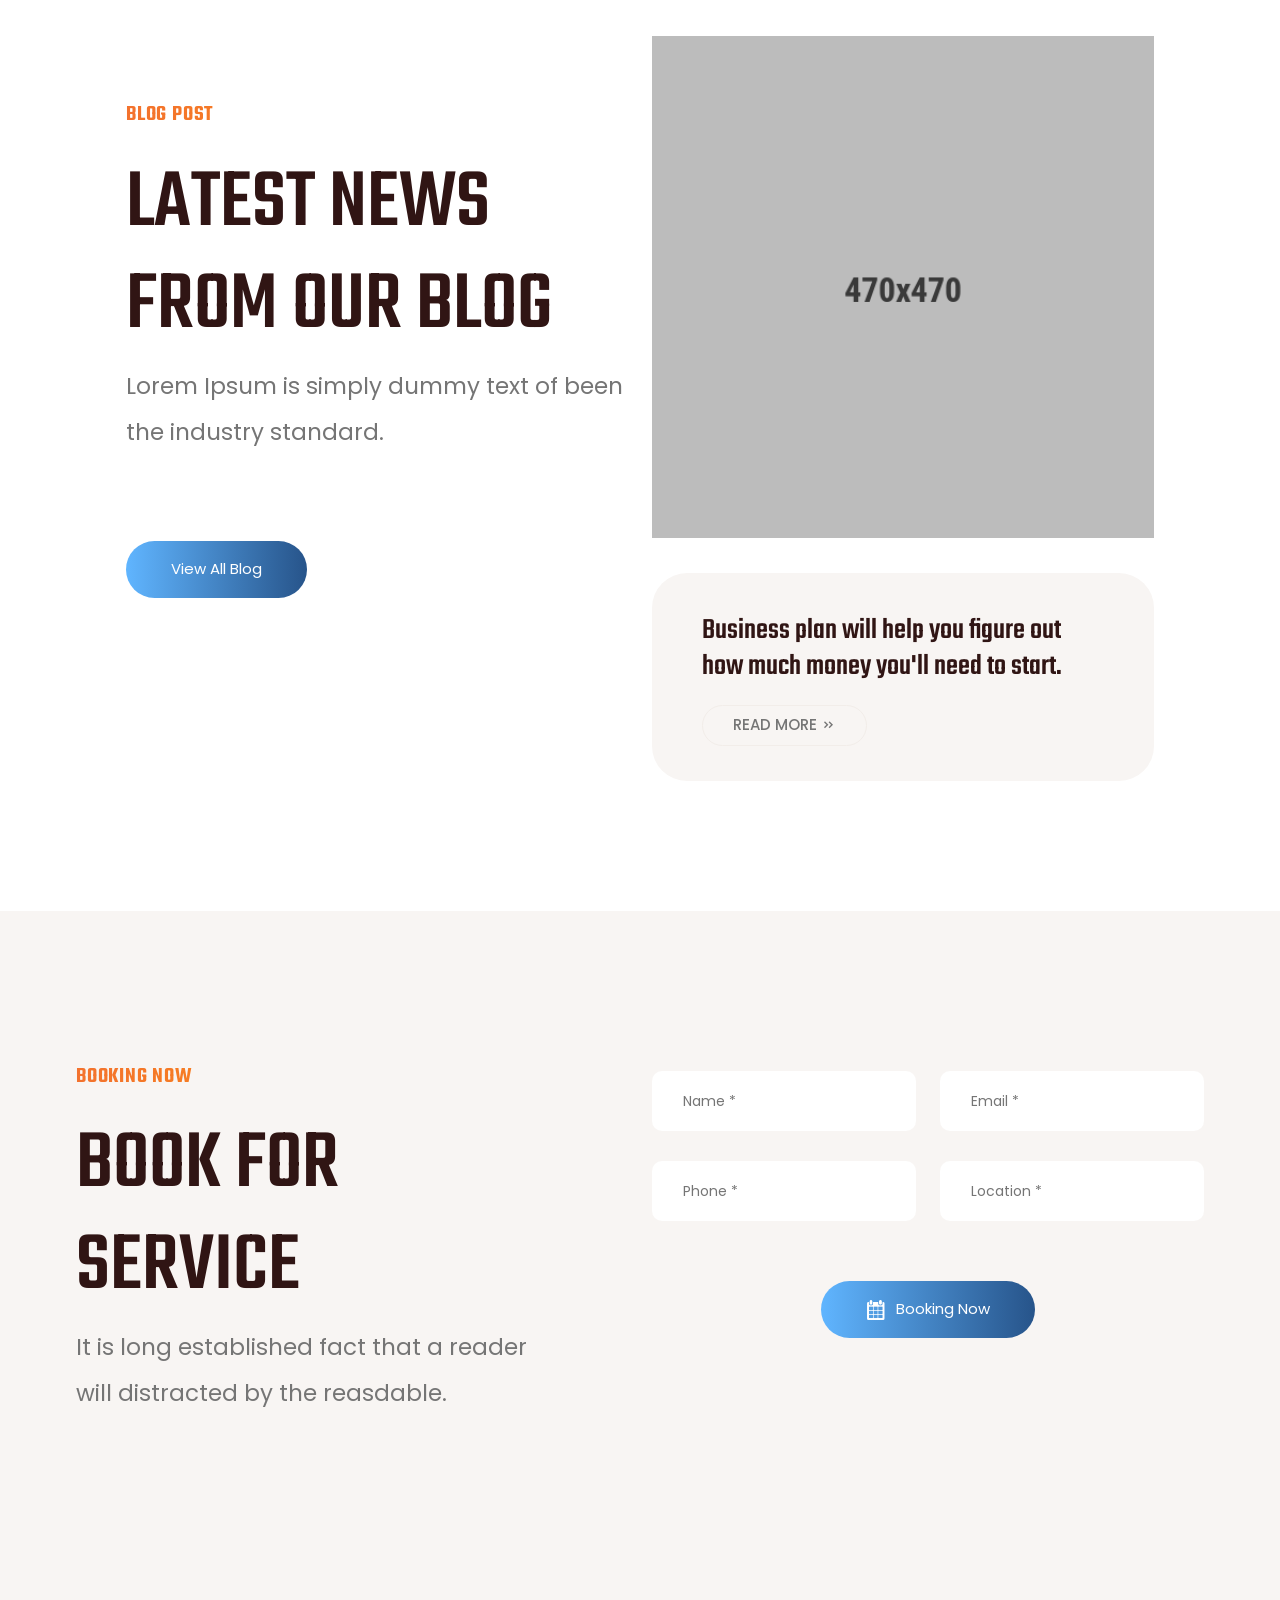
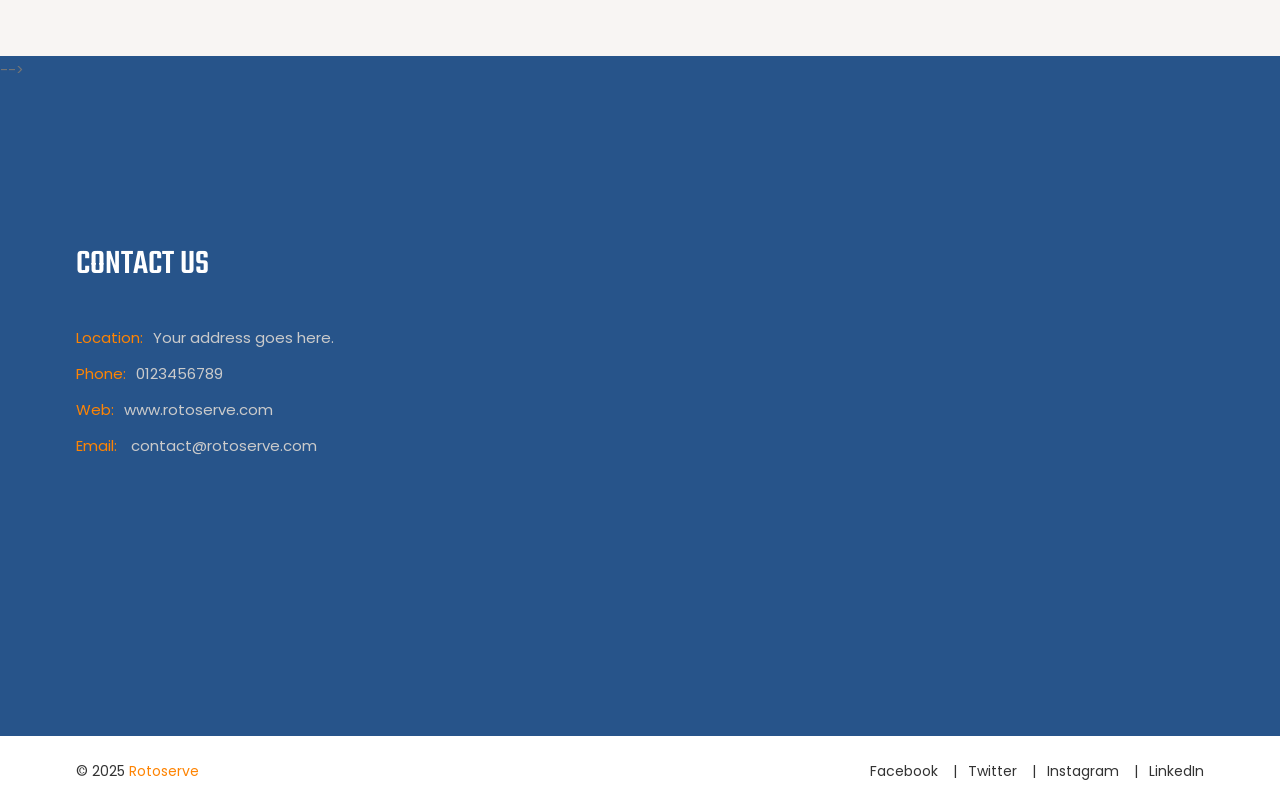
==== commit c80ffb02: "mobile version testing-index" ====
--- a/index.html
+++ b/index.html
@@ -116,7 +116,7 @@
             <div class="col">
               <div class="mobile-logo">
                 <a href="index.html"
-                  ><img src="assets/images/logo/logo.png" alt=""
+                  ><img src="assets/images/logo/logo.svg" alt=""
                 /></a>
               </div>
             </div>
--- a/assets/css/style.css
+++ b/assets/css/style.css
@@ -666,7 +666,7 @@
   color: #6c757d;
 }
 .blockquote-footer::before {
-  content: "— ";
+  content: "— ";
 }
 
 .img-fluid {
@@ -3174,10 +3174,6 @@
 }
 .form-floating > .form-control::-webkit-input-placeholder,
 .form-floating > .form-control-plaintext::-webkit-input-placeholder {
-  color: transparent;
-}
-.form-floating > .form-control::-moz-placeholder,
-.form-floating > .form-control-plaintext::-moz-placeholder {
   color: transparent;
 }
 .form-floating > .form-control:-ms-input-placeholder,
@@ -12410,10 +12406,6 @@
     padding-right: 10px !important;
     padding-left: 10px !important;
   }
-  .px-md-3 {
-    padding-right: 15px !important;
-    padding-left: 15px !important;
-  }
   .px-md-4 {
     padding-right: 20px !important;
     padding-left: 20px !important;
@@ -14511,10 +14503,6 @@
   .px-xl-2 {
     padding-right: 10px !important;
     padding-left: 10px !important;
-  }
-  .px-xl-3 {
-    padding-right: 15px !important;
-    padding-left: 15px !important;
   }
   .px-xl-4 {
     padding-right: 20px !important;
@@ -16944,6 +16932,7 @@
   height: 580px;
   overflow: hidden;
   position: relative;
+  margin-top: 80px;
 }
 
 .hero-bg::after {
@@ -20571,13 +20560,24 @@
 * Layout - Header
 *****************************/
 .mobile-header {
-  position: absolute;
+  position: fixed;
   top: 0;
   left: 0;
   width: 100%;
-  z-index: 99;
-  background: rgba(48, 21, 20, 0.05);
-  padding: 20px 0;
+  z-index: 999;
+  background: rgba(48, 21, 20, 0.95);
+  padding: 15px 0;
+  backdrop-filter: blur(10px);
+}
+
+.mobile-logo {
+  max-width: 150px;
+}
+
+.mobile-logo img {
+  width: 100%;
+  height: auto;
+  max-height: 40px;
 }
 
 .mobile-action-link {
@@ -20606,6 +20606,7 @@
   background: #301514;
   width: 300px;
   overflow-x: hidden;
+  visibility: hidden;
 }
 @media (min-width: 576px) {
   .offcanvas {
@@ -20628,6 +20629,7 @@
 .offcanvas.offcanvas-open {
   -webkit-transform: translateX(0);
   transform: translateX(0);
+  visibility: visible;
 }
 
 .offcanvas-overlay {
@@ -20655,6 +20657,9 @@
   -webkit-transition: all 0.5s ease;
   transition: all 0.5s ease;
   color: #fff;
+  background: rgba(255, 255, 255, 0.1);
+  border: none;
+  cursor: pointer;
 }
 
 .offcanvas-title {
@@ -20671,7 +20676,8 @@
 
 .offcanvas-menu li {
   position: relative;
-  padding: 7px 5px;
+  padding: 10px 5px;
+  border-bottom: 1px solid rgba(255, 255, 255, 0.1);
 }
 
 .offcanvas-menu > ul > li {
@@ -20687,6 +20693,9 @@
   color: #fff;
   text-decoration: none;
   text-transform: uppercase;
+  padding: 10px 0;
+  font-size: 16px;
+  font-weight: 500;
 }
 
 .offcanvas-menu li a:hover {
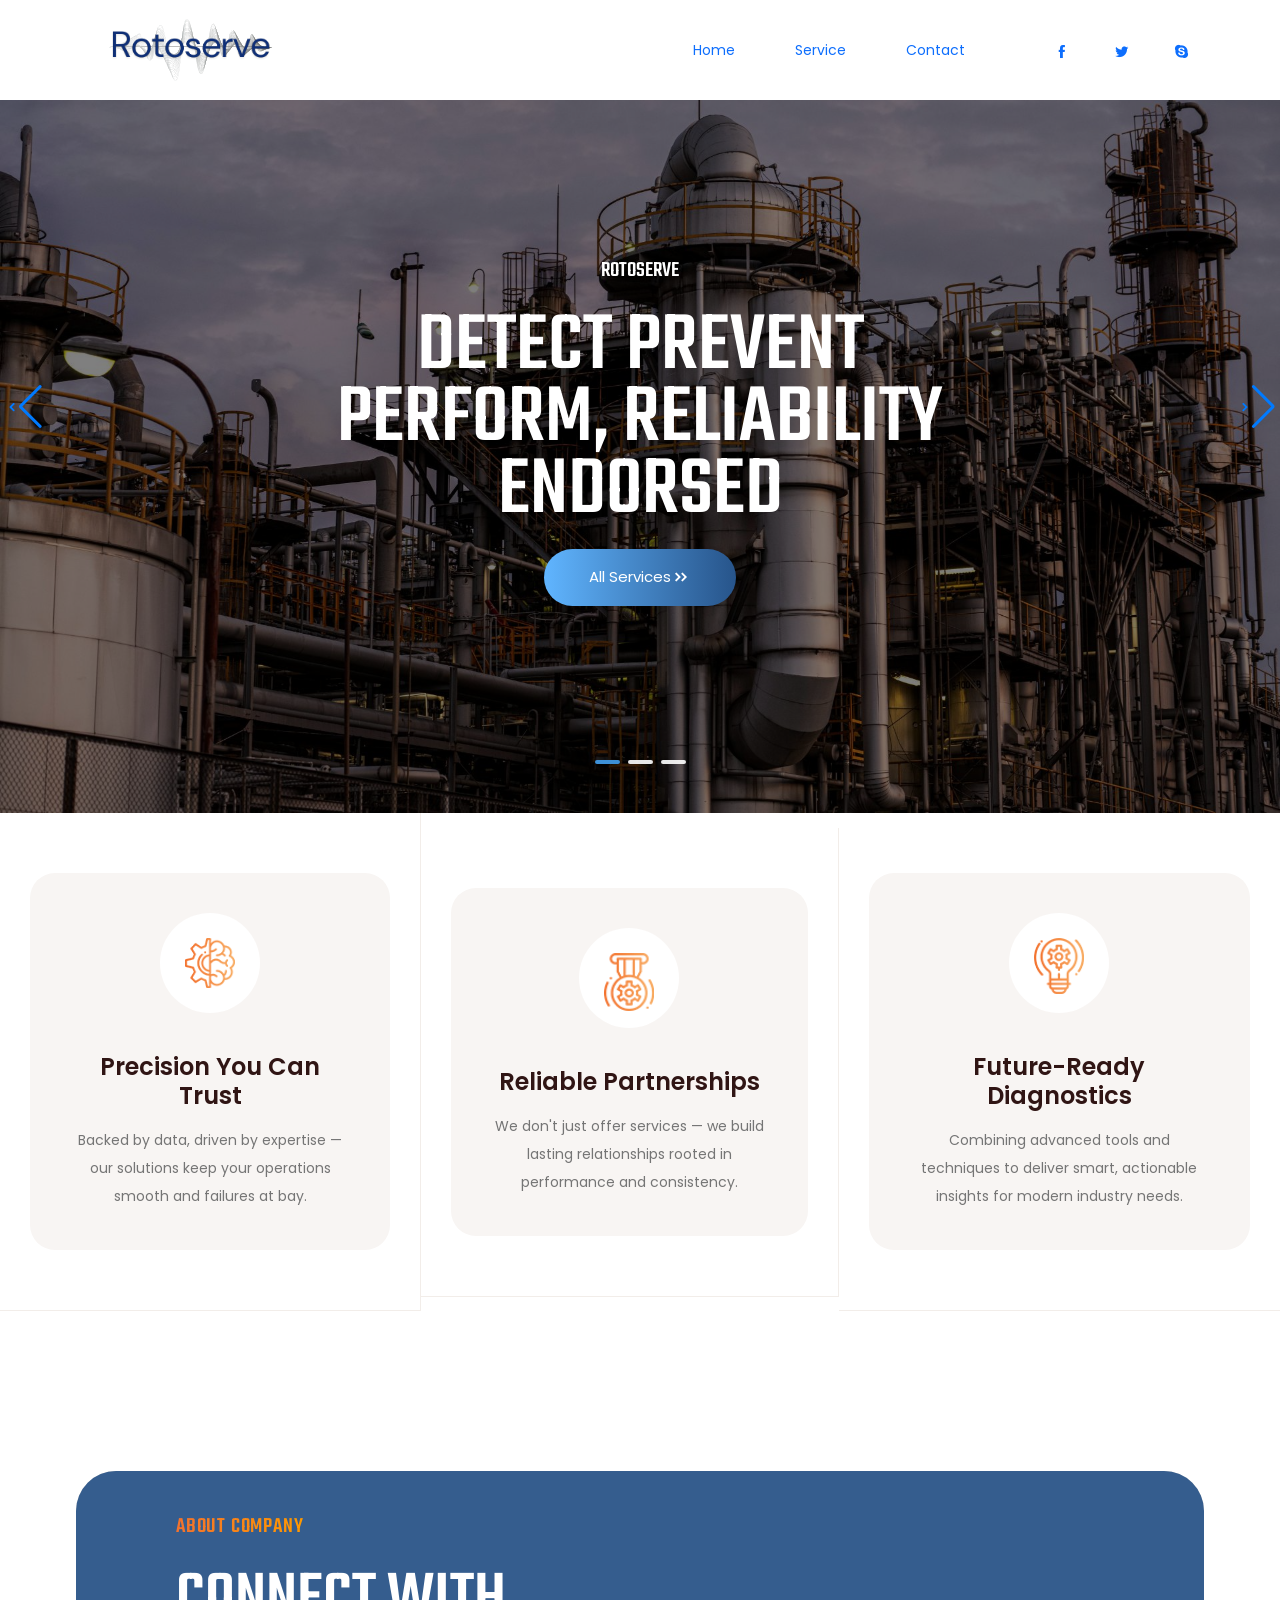
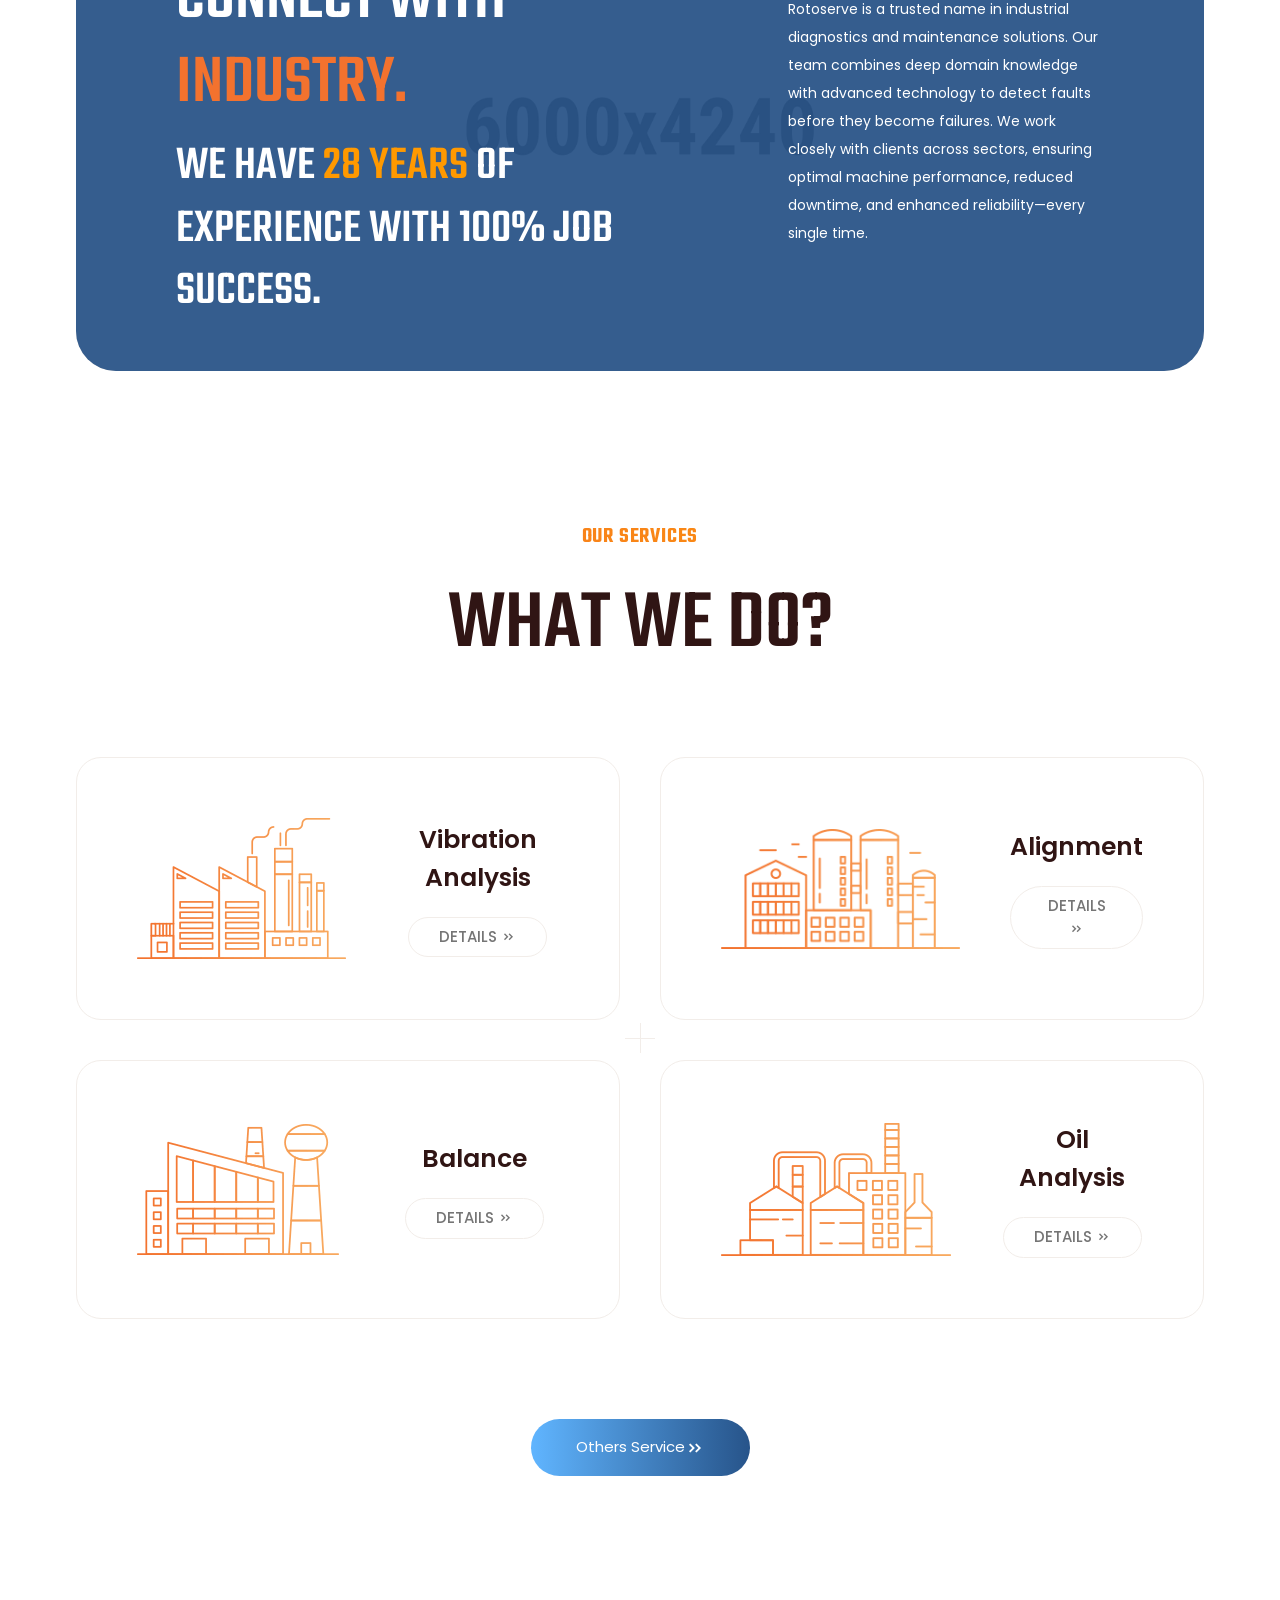
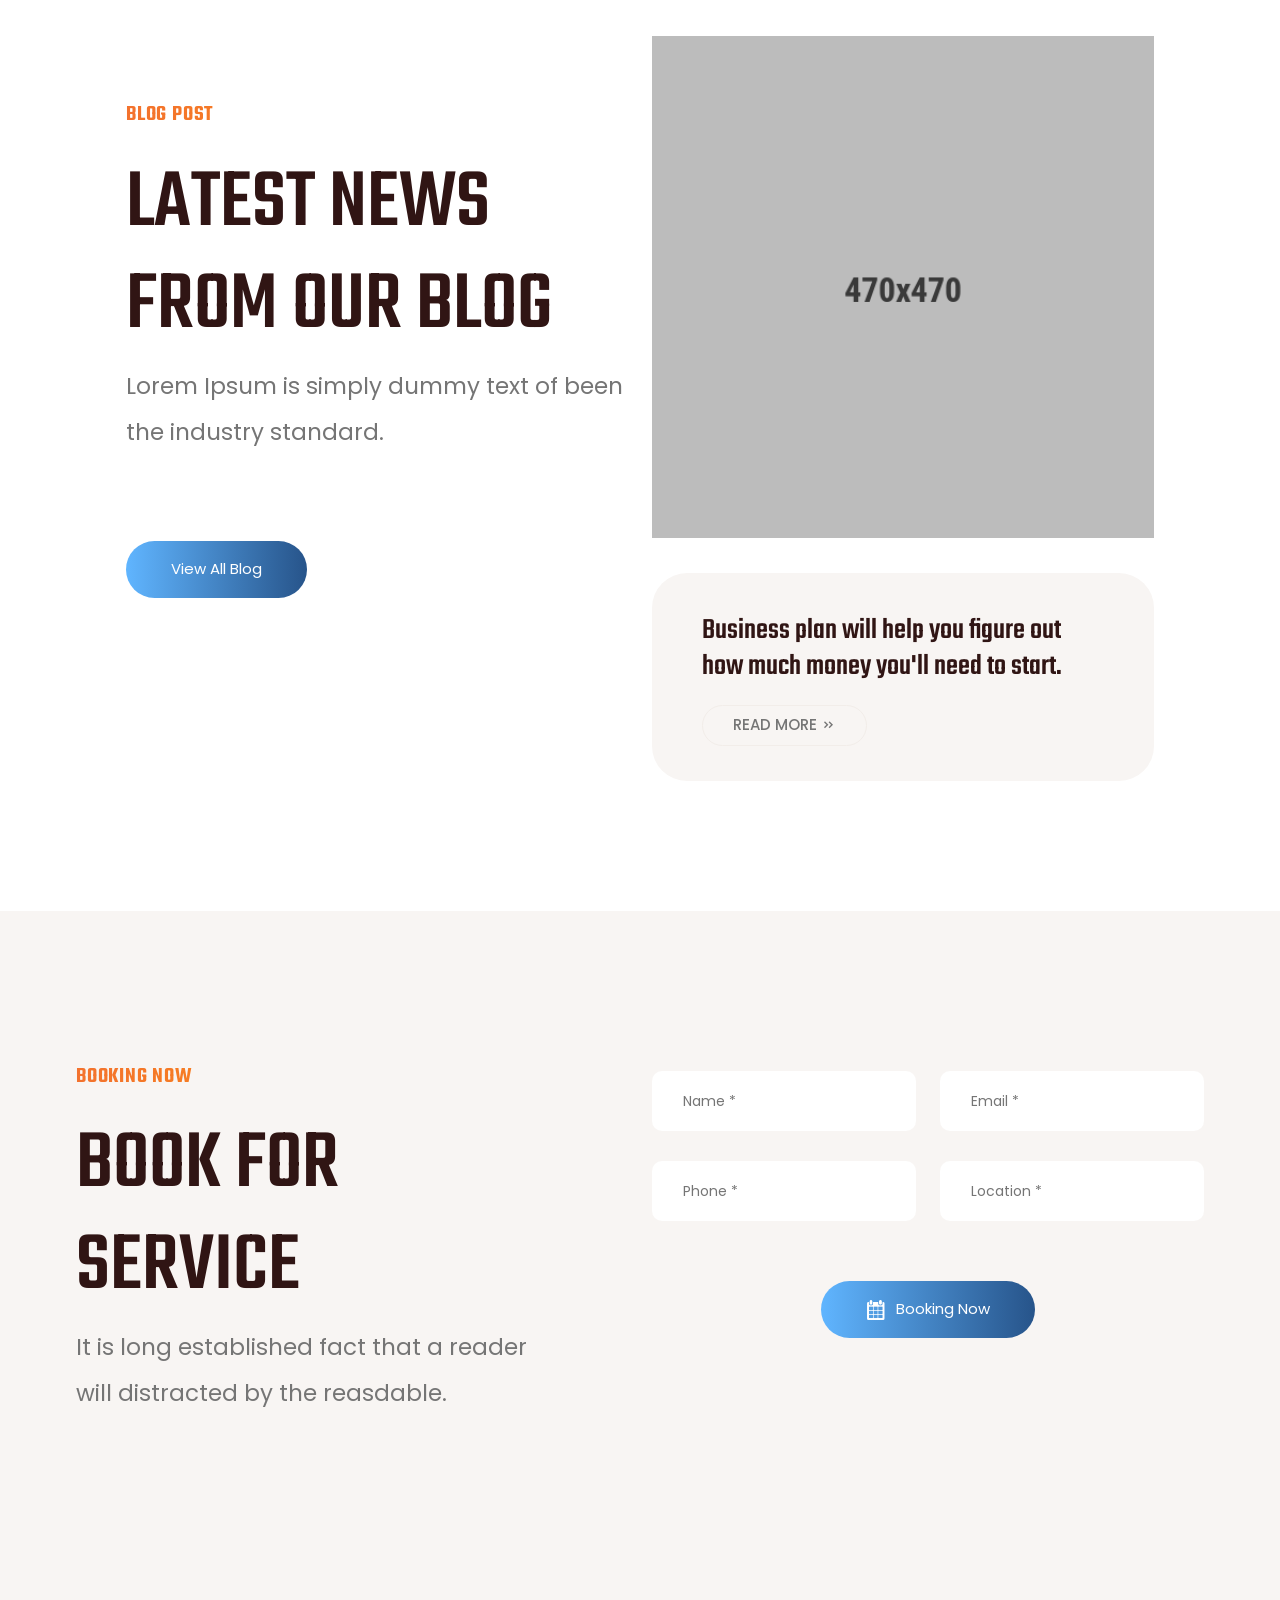
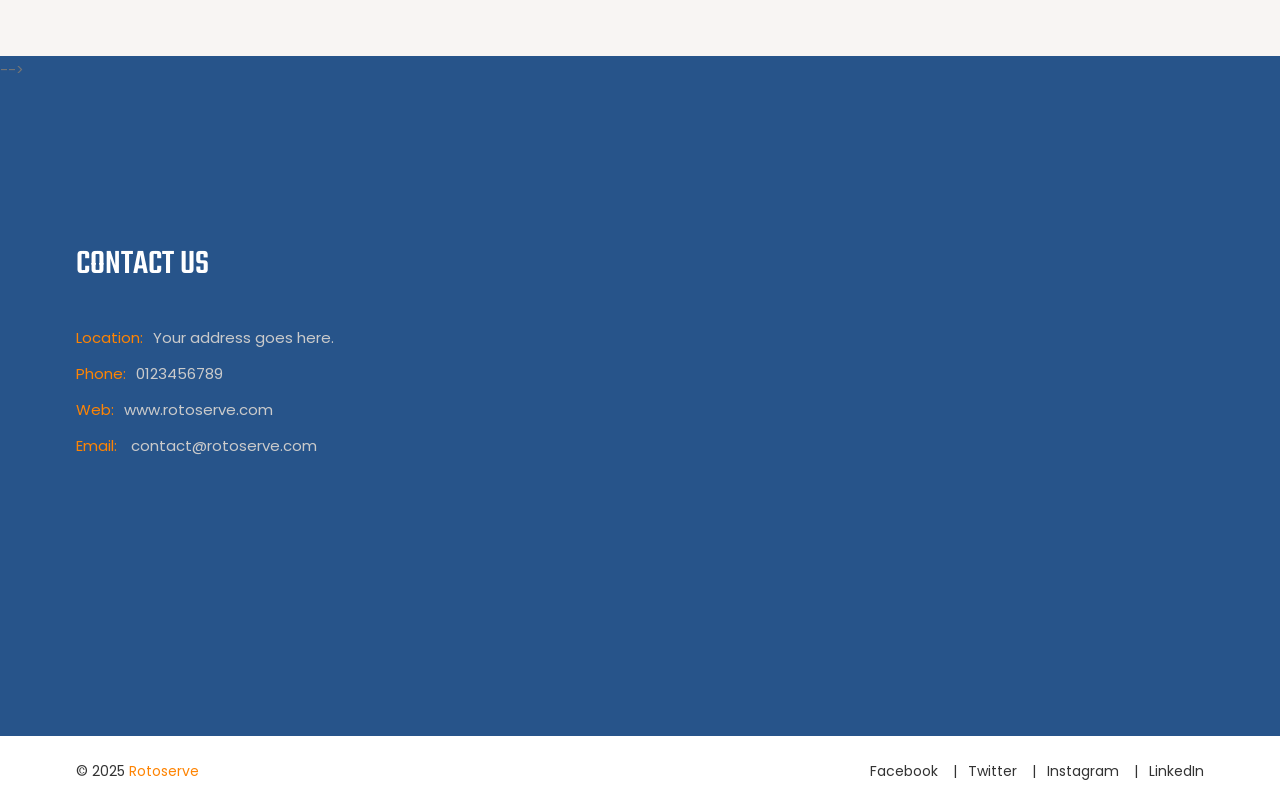
==== commit 4b0a6885: "tweaks applied, content changes etc" ====
--- a/index.html
+++ b/index.html
@@ -4,7 +4,7 @@
     <meta charset="UTF-8" />
     <meta name="viewport" content="width=device-width, initial-scale=1.0" />
     <meta http-equiv="X-UA-Compatible" content="ie=edge" />
-    <title>Industrial & Factory Bootstrap 5 Template</title>
+    <title>Rotoserve</title>
 
     <!-- ::::::::::::::Favicon icon::::::::::::::-->
     <!--<link
@@ -154,22 +154,22 @@
             <div class="offcanvas-menu">
               <ul>
                 <li>
-                  <a href="index.html"><span>Home</span></a>
+                  <a href="index.html">
+                    <i class="icofont-home"></i>
+                    <span>Home</span>
+                  </a>
                 </li>
                 <li>
-                  <a href="service-list.html"><span>Service</span></a>
+                  <a href="service-list.html">
+                    <i class="icofont-gear"></i>
+                    <span>Services</span>
+                  </a>
                 </li>
-                <!-- <li>
-                  <a href="project-list.html"><span>Project</span></a>
-                </li> -->
-                <!-- <li>
-                  <a href="blog-list.html"><span>Blog</span></a>
-                </li> -->
-                <!-- <li>
-                  <a href="about.html"><span>About</span></a>
-                </li> -->
                 <li>
-                  <a href="contact.html"><span>Contact</span></a>
+                  <a href="contact.html">
+                    <i class="icofont-phone"></i>
+                    <span>Contact</span>
+                  </a>
                 </li>
               </ul>
             </div>
@@ -177,25 +177,33 @@
           </div>
           <!-- End Mobile Menu -->
 
-          <!-- Start Mobile contact Info -->
-          <div class="mobile-contact-info text-center">
+                    <!-- Start Mobile contact Info -->
+          <div class="mobile-contact-info">
+            <div class="social-links-section">
+              <h4>Follow Us</h4>
             <ul class="social-link social-link-white">
               <li>
-                <a target="_blank" href="https://example.com"
+                  <a target="_blank" href="https://facebook.com"
                   ><i class="icofont-facebook"></i
                 ></a>
               </li>
               <li>
-                <a target="_blank" href="https://example.com"
+                  <a target="_blank" href="https://twitter.com"
                   ><i class="icofont-twitter"></i
                 ></a>
               </li>
               <li>
-                <a target="_blank" href="https://example.com"
-                  ><i class="icofont-skype"></i
+                  <a target="_blank" href="https://linkedin.com"
+                    ><i class="icofont-linkedin"></i
+                  ></a>
+                </li>
+                <li>
+                  <a target="_blank" href="https://instagram.com"
+                    ><i class="icofont-instagram"></i
                 ></a>
               </li>
             </ul>
+            </div>
           </div>
           <!-- End Mobile contact Info -->
         </div>
@@ -228,8 +236,8 @@
                     <div class="col-xl-8 col-lg-10 offset-lg-1 col-12">
                       <div class="content-box">
                         <div class="hero-text-content">
-                          <h4 class="sup-title"> </h4>
-                          <h3 class="title">Detect. Prevent. Perform. Reliability Redefined.</h3>
+                          <h4 class="sup-title">Rotoserve</h4>
+                          <h3 class="title">Detect Prevent Perform, Reliability Endorsed</h3>
                           <!-- <h3 class="sub-title">SOLUTION FOR YOUR COMPANY</h3> -->
                         </div>
                         <a
@@ -260,7 +268,7 @@
                       <div class="content-box">
                         <div class="hero-text-content">
                           <!--<h4 class="sup-title">Started FroM : 1998</h4> -->
-                          <h2 class="title">Stop Failures Before They Start</h2>
+                          <h2 class="title">Condition Monitoring & Reliability Services</h2>
                           <!-- <h3 class="sub-title">SOLUTION FOR YOUR COMPANY</h3> -->
                         </div>
                         <a
@@ -446,7 +454,7 @@
                   <div class="content">
                     <h4 class="title">Vibration Analysis</h4>
                     <a
-                      href="service-details.html"
+                      href="service-list.html"
                       class="btn btn-sm btn-outline-primary text-uppercase"
                     >
                       <span
@@ -469,7 +477,7 @@
                   <div class="content">
                     <h4 class="title">Alignment</h4>
                     <a
-                      href="service-details.html"
+                      href="service-list.html"
                       class="btn btn-sm btn-outline-primary text-uppercase"
                     >
                       <span
@@ -492,7 +500,7 @@
                   <div class="content">
                     <h4 class="title">Balance</h4>
                     <a
-                      href="service-details.html"
+                      href="service-list.html"
                       class="btn btn-sm btn-outline-primary text-uppercase"
                     >
                       <span
@@ -515,7 +523,7 @@
                   <div class="content">
                     <h4 class="title">Oil Analysis</h4>
                     <a
-                      href="service-details.html"
+                      href="service-list.html"
                       class="btn btn-sm btn-outline-primary text-uppercase"
                     >
                       <span
--- a/assets/css/style.css
+++ b/assets/css/style.css
@@ -12406,10 +12406,6 @@
     padding-right: 10px !important;
     padding-left: 10px !important;
   }
-  .px-md-4 {
-    padding-right: 20px !important;
-    padding-left: 20px !important;
-  }
   .px-md-5 {
     padding-right: 25px !important;
     padding-left: 25px !important;
@@ -13175,9 +13171,6 @@
   .ms-lg-10 {
     margin-left: 50px !important;
   }
-  .ms-lg-auto {
-    margin-left: auto !important;
-  }
   .m-lg-n1 {
     margin: -5px !important;
   }
@@ -14503,10 +14496,6 @@
   .px-xl-2 {
     padding-right: 10px !important;
     padding-left: 10px !important;
-  }
-  .px-xl-4 {
-    padding-right: 20px !important;
-    padding-left: 20px !important;
   }
   .px-xl-5 {
     padding-right: 25px !important;
@@ -16032,29 +16021,29 @@
   .hero-slider-single-item.swiper-slide-active
   .hero-content
   .sup-title {
-  -webkit-animation: fadeInDown 1.5s ease 0.8s 1 backwards;
-  animation: fadeInDown 1.5s ease 0.8s 1 backwards;
+  -webkit-animation: fadeInDown 1.5s ease 0.2s 1 backwards;
+  animation: fadeInDown 1.5s ease 0.2s 1 backwards;
 }
 .hero-slider-active
   .hero-slider-single-item.swiper-slide-active
   .hero-content
   .title {
-  -webkit-animation: fadeInDown 1.2s ease 1.8s 1 backwards;
-  animation: fadeInDown 1.2s ease 1.8s 1 backwards;
+  -webkit-animation: fadeInDown 1.2s ease 0.4s 1 backwards;
+  animation: fadeInDown 1.2s ease 0.4s 1 backwards;
 }
 .hero-slider-active
   .hero-slider-single-item.swiper-slide-active
   .hero-content
   .sub-title {
-  -webkit-animation: fadeInDown 1.2s ease 2.5s 1 backwards;
-  animation: fadeInDown 1.2s ease 2.5s 1 backwards;
+  -webkit-animation: fadeInDown 1.2s ease 0.6s 1 backwards;
+  animation: fadeInDown 1.2s ease 0.6s 1 backwards;
 }
 .hero-slider-active
   .hero-slider-single-item.swiper-slide-active
   .hero-content
   .btn {
-  -webkit-animation: zoomIn 0.8s ease 3s 1 backwards;
-  animation: zoomIn 0.8s ease 3s 1 backwards;
+  -webkit-animation: zoomIn 0.8s ease 0.8s 1 backwards;
+  animation: zoomIn 0.8s ease 0.8s 1 backwards;
 }
 
 /*Default Navigation Style*/
@@ -16929,10 +16918,17 @@
 *****************************/
 .hero-bg {
   width: 100%;
-  height: 580px;
+  height: 500px;
   overflow: hidden;
   position: relative;
   margin-top: 80px;
+}
+
+/* Remove margin-top for mobile devices to eliminate gap between mobile header and hero */
+@media (max-width: 991px) {
+  .hero-bg {
+    margin-top: 0;
+  }
 }
 
 .hero-bg::after {
@@ -16947,12 +16943,12 @@
 }
 @media (min-width: 576px) {
   .hero-bg {
-    height: 650px;
+    height: 550px;
   }
 }
 @media (min-width: 992px) {
   .hero-bg {
-    height: 700px;
+    height: 600px;
   }
 }
 @media (min-width: 1200px) {
@@ -16962,7 +16958,7 @@
 }
 @media (min-width: 1400px) {
   .hero-bg {
-    height: 1100px;
+    height: 900px;
   }
 }
 .hero-bg img {
@@ -20006,7 +20002,7 @@
   /*Header Social Link*/
 }
 .header-bottom .logo {
-  width: 190px;
+  width: 230px;
   overflow: hidden;
 }
 .header-bottom .logo img {
@@ -20565,9 +20561,9 @@
   left: 0;
   width: 100%;
   z-index: 999;
-  background: rgba(48, 21, 20, 0.95);
+  background: #ffffff;
   padding: 15px 0;
-  backdrop-filter: blur(10px);
+  box-shadow: 0 2px 10px rgba(0, 0, 0, 0.1);
 }
 
 .mobile-logo {
@@ -20584,7 +20580,48 @@
   font-size: 24px;
 }
 .mobile-action-link a {
-  color: #fff;
+  color: #301514;
+  font-size: 16px;
+  display: flex;
+  align-items: center;
+  justify-content: flex-end;
+  padding: 10px 45px 10px 15px;
+  margin-right: 15px;
+  transition: all 0.3s ease;
+  text-decoration: none;
+  font-weight: 500;
+}
+
+.mobile-action-link a .menu-text {
+  margin-left: 8px;
+  font-size: 14px;
+}
+
+.mobile-action-link a:hover {
+  color: #301514;
+}
+
+/* Fallback for menu icon if IcoFont fails to load */
+.mobile-action-link a i {
+  font-size: 18px;
+}
+
+.mobile-action-link a i:before {
+  content: "☰";
+  font-family: Arial, sans-serif;
+  font-style: normal;
+}
+
+/* Hide menu text on very small screens */
+@media (max-width: 480px) {
+  .mobile-action-link a .menu-text {
+    display: none;
+  }
+  
+  .mobile-action-link a {
+    padding: 10px;
+    min-width: 40px;
+  }
 }
 
 /*****************************
@@ -20603,7 +20640,7 @@
   transform: translateX(100%);
   -webkit-box-shadow: none;
   box-shadow: none;
-  background: #301514;
+  background: #27548A;
   width: 300px;
   overflow-x: hidden;
   visibility: hidden;
@@ -20689,13 +20726,27 @@
 }
 
 .offcanvas-menu li a {
-  display: block;
+  display: flex;
+  align-items: center;
   color: #fff;
   text-decoration: none;
   text-transform: uppercase;
-  padding: 10px 0;
+  padding: 15px 0;
   font-size: 16px;
   font-weight: 500;
+  transition: all 0.3s ease;
+}
+
+.offcanvas-menu li a i {
+  margin-right: 15px;
+  font-size: 20px;
+  width: 20px;
+  text-align: center;
+}
+
+.offcanvas-menu li a:hover {
+  color: #ff6b35;
+  padding-left: 10px;
 }
 
 .offcanvas-menu li a:hover {
@@ -20749,12 +20800,71 @@
 }
 
 .mobile-contact-info {
-  display: -webkit-box;
-  display: -ms-flexbox;
+  margin-top: 40px;
+  padding-top: 30px;
+  border-top: 1px solid rgba(255, 255, 255, 0.1);
+}
+
+.contact-info-section,
+.social-links-section {
+  margin-bottom: 30px;
+}
+
+.contact-info-section h4,
+.social-links-section h4 {
+  color: #fff;
+  font-size: 18px;
+  margin-bottom: 20px;
+  text-transform: uppercase;
+  font-weight: 600;
+}
+
+.contact-item {
   display: flex;
-  -webkit-box-pack: center;
-  -ms-flex-pack: center;
+  align-items: center;
+  margin-bottom: 15px;
+  color: #fff;
+}
+
+.contact-item i {
+  margin-right: 15px;
+  font-size: 18px;
+  width: 20px;
+  text-align: center;
+  color: #ff6b35;
+}
+
+.contact-item span {
+  font-size: 14px;
+}
+
+.social-links-section .social-link {
+  display: flex;
+  justify-content: flex-start;
+  gap: 15px;
+}
+
+.social-links-section .social-link li {
+  border: none;
+  padding: 0;
+}
+
+.social-links-section .social-link a {
+  display: flex;
+  align-items: center;
   justify-content: center;
+  width: 40px;
+  height: 40px;
+  background: rgba(255, 255, 255, 0.1);
+  border-radius: 50%;
+  color: #fff;
+  transition: all 0.3s ease;
+}
+
+.social-links-section .social-link a:hover {
+  background: #ff6b35;
+  color: #fff;
+  transform: translateY(-2px);
 }
 
 /**
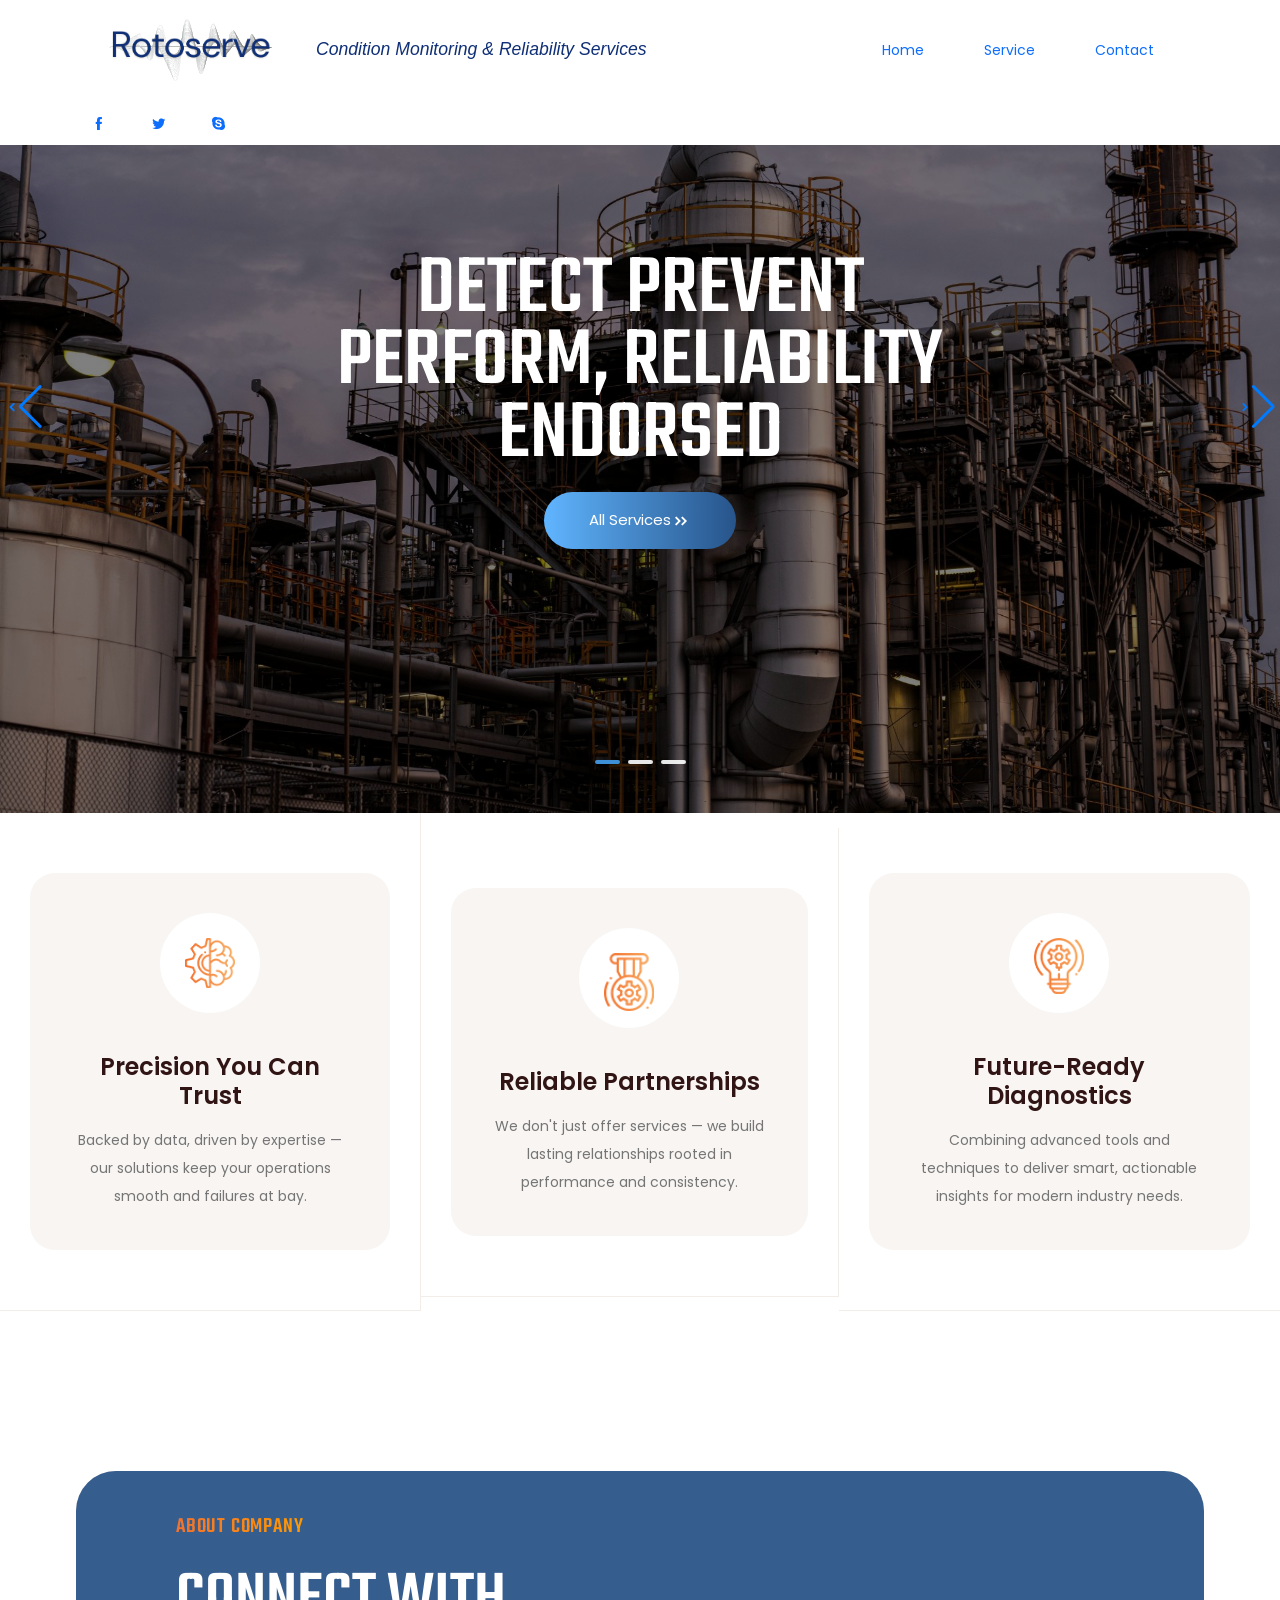
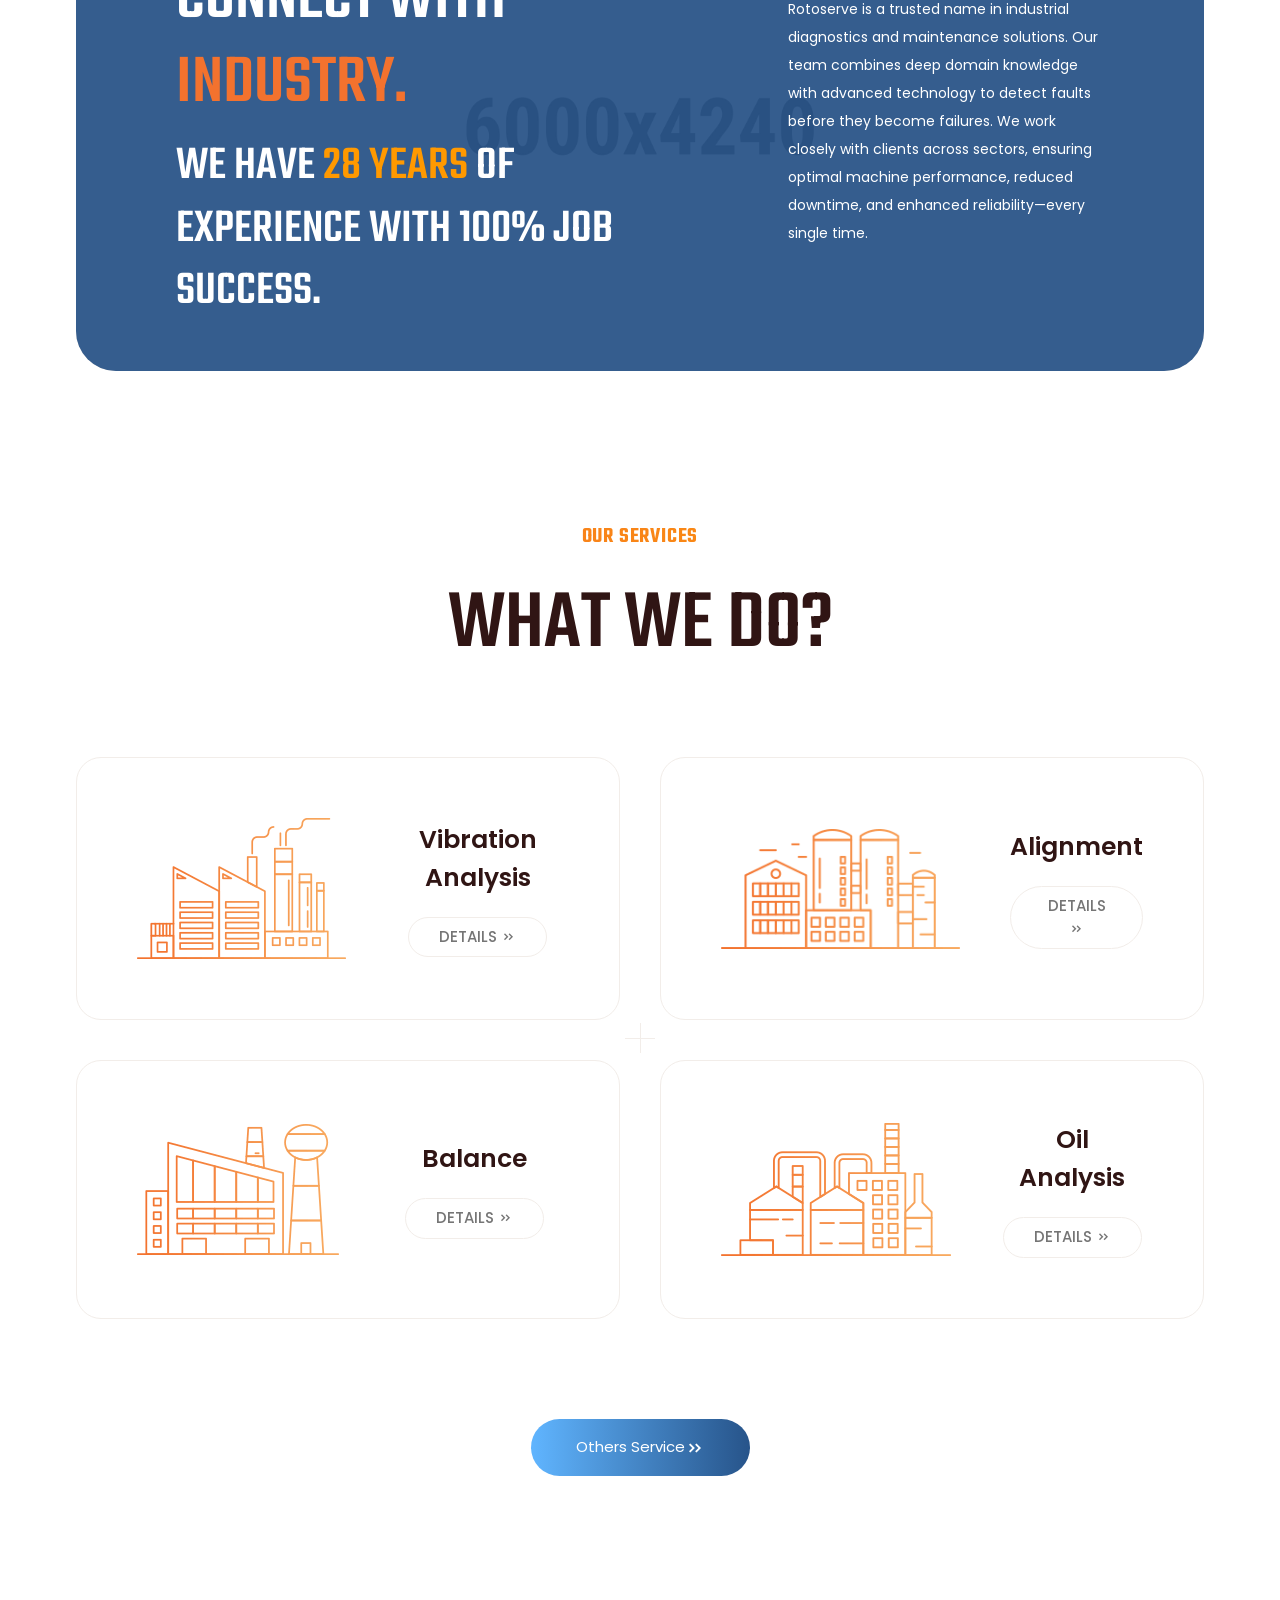
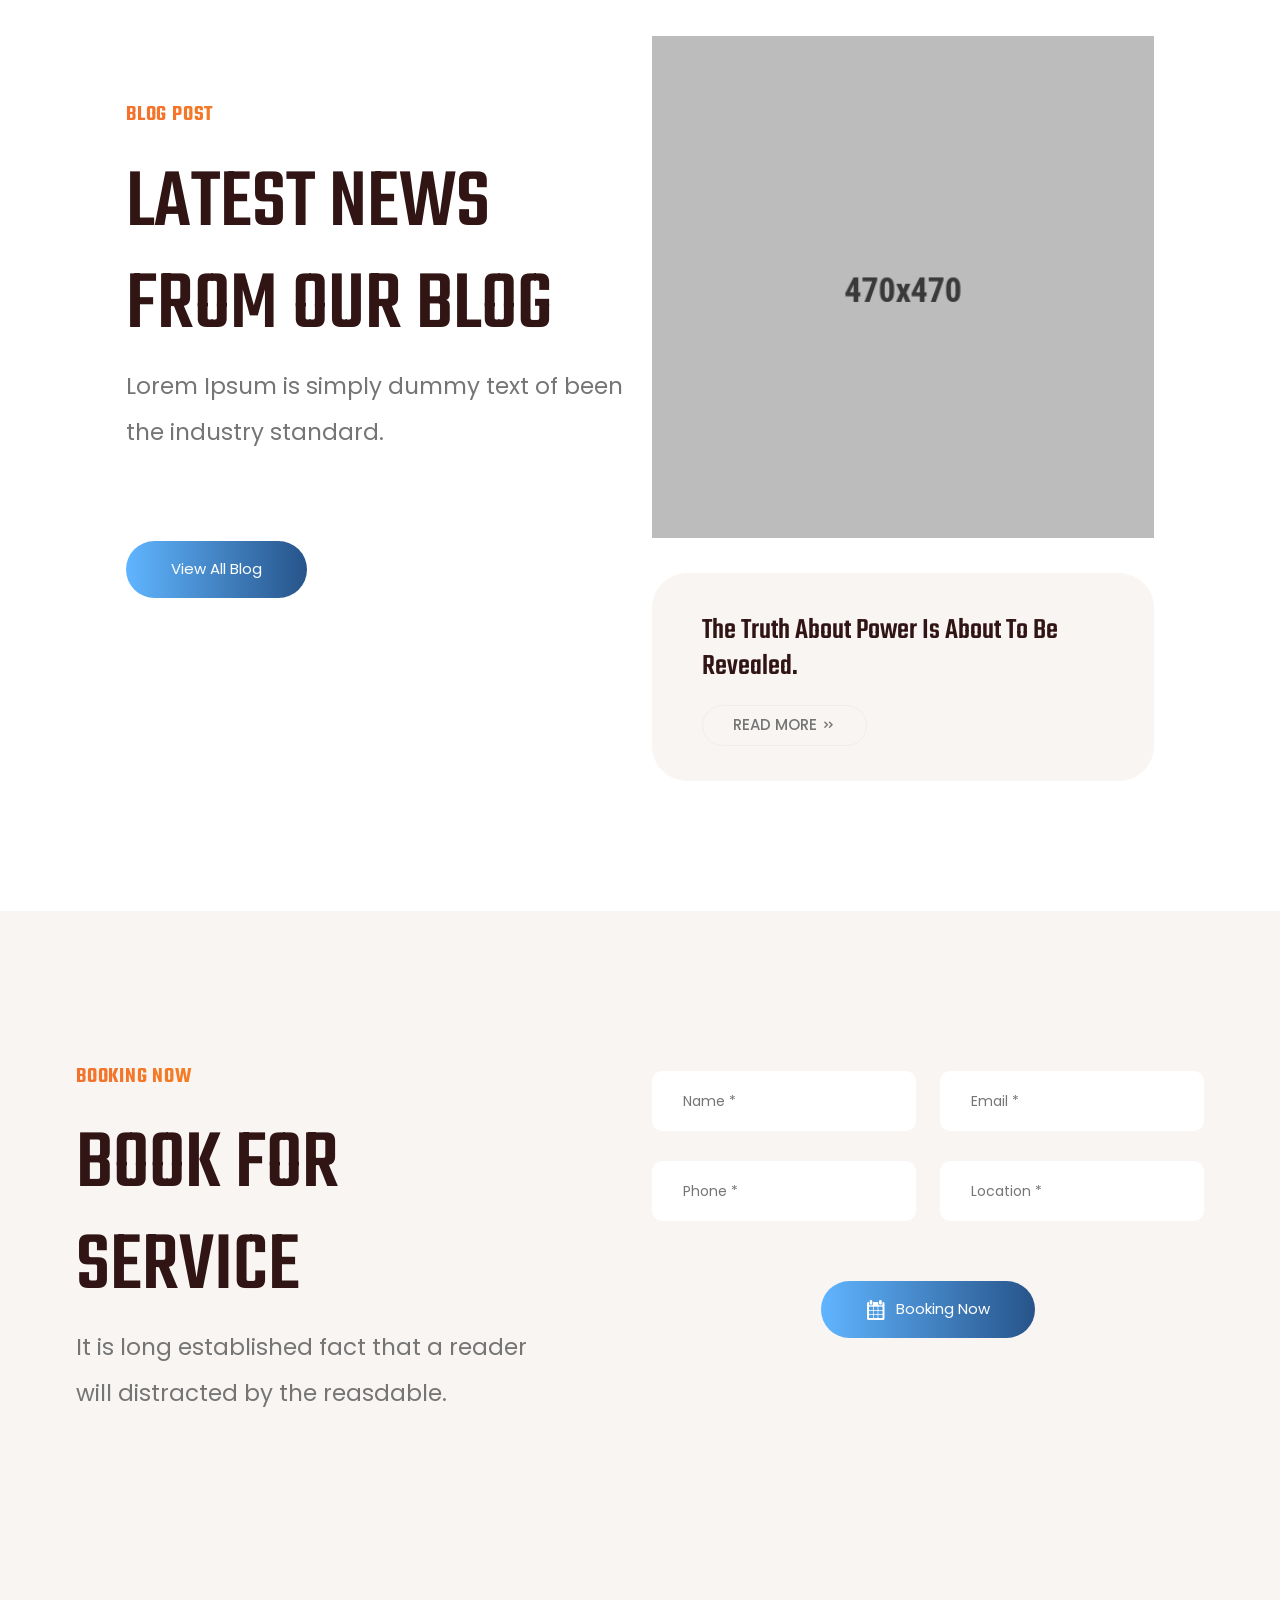
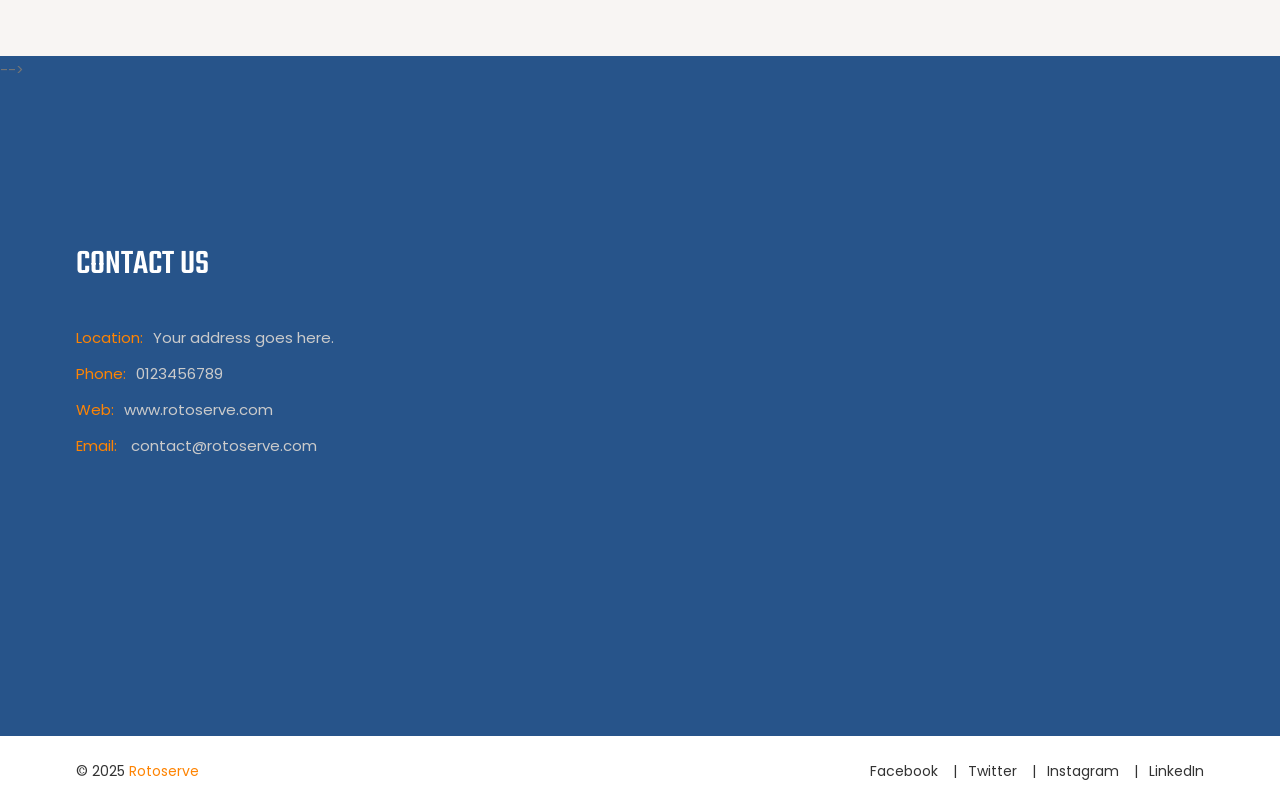
==== commit 112c72ef: "tagline fixing in all pages" ====
--- a/index.html
+++ b/index.html
@@ -60,7 +60,7 @@
         <div class="header-bottom sticky-header">
           <div class="container">
             <div class="row justify-content-between align-items-center">
-              <div class="col-auto">
+              <div class="col-auto d-flex align-items-center gap-2">
                 <!-- Start Header Logo -->
                 <div class="logo">
                   <a href="index.html"
@@ -68,6 +68,7 @@
                   /></a>
                 </div>
                 <!-- End Header Logo -->
+                <span style="color: #0f2f76; font-size: 1.1rem; white-space: nowrap; font-style: italic;" class="d-none d-lg-inline">Condition Monitoring & Reliability Services</span>
               </div>
               <div class="col-auto">
                 <!-- Start Header Logo -->
@@ -236,7 +237,7 @@
                     <div class="col-xl-8 col-lg-10 offset-lg-1 col-12">
                       <div class="content-box">
                         <div class="hero-text-content">
-                          <h4 class="sup-title">Rotoserve</h4>
+                          <!-- <h4 class="sup-title">Rotoserve</h4> -->
                           <h3 class="title">Detect Prevent Perform, Reliability Endorsed</h3>
                           <!-- <h3 class="sub-title">SOLUTION FOR YOUR COMPANY</h3> -->
                         </div>
@@ -268,7 +269,7 @@
                       <div class="content-box">
                         <div class="hero-text-content">
                           <!--<h4 class="sup-title">Started FroM : 1998</h4> -->
-                          <h2 class="title">Condition Monitoring & Reliability Services</h2>
+                          <h2 class="title">Stop Failures Before They Start</h2>
                           <!-- <h3 class="sub-title">SOLUTION FOR YOUR COMPANY</h3> -->
                         </div>
                         <a
